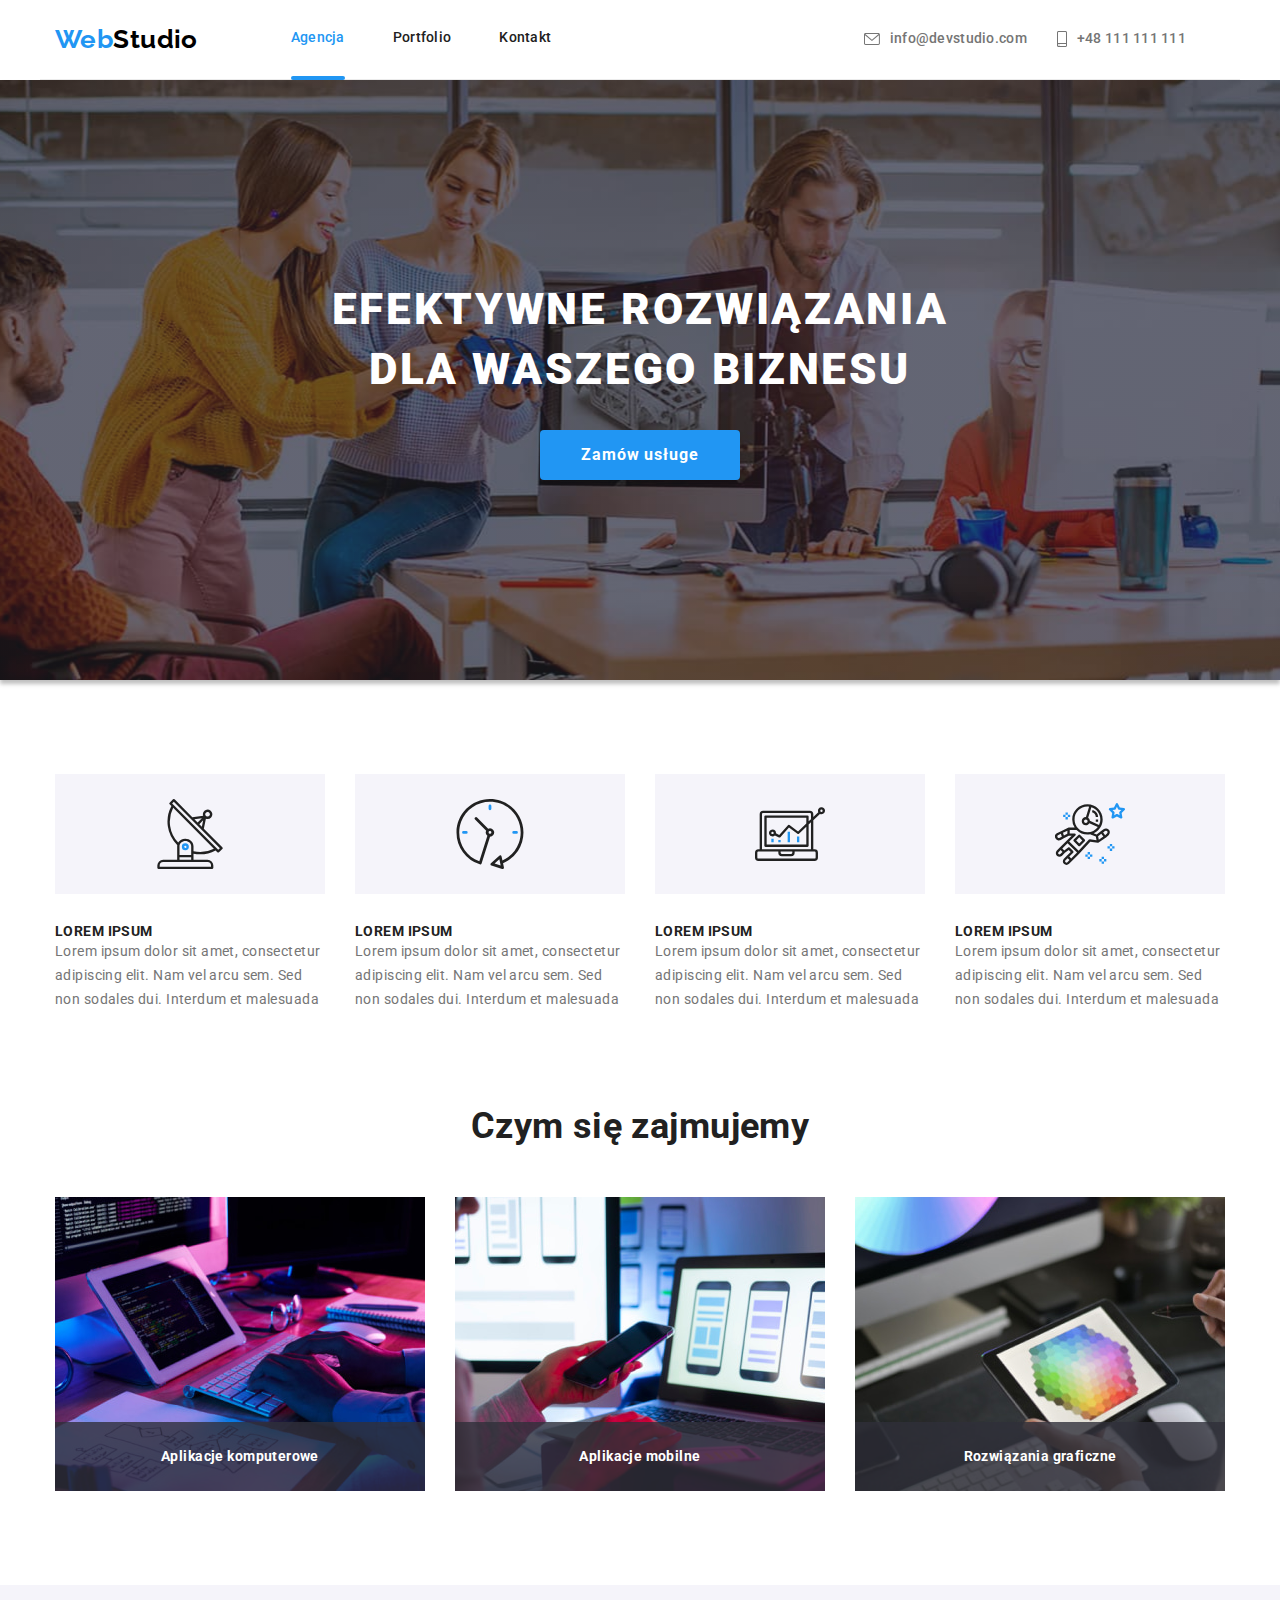
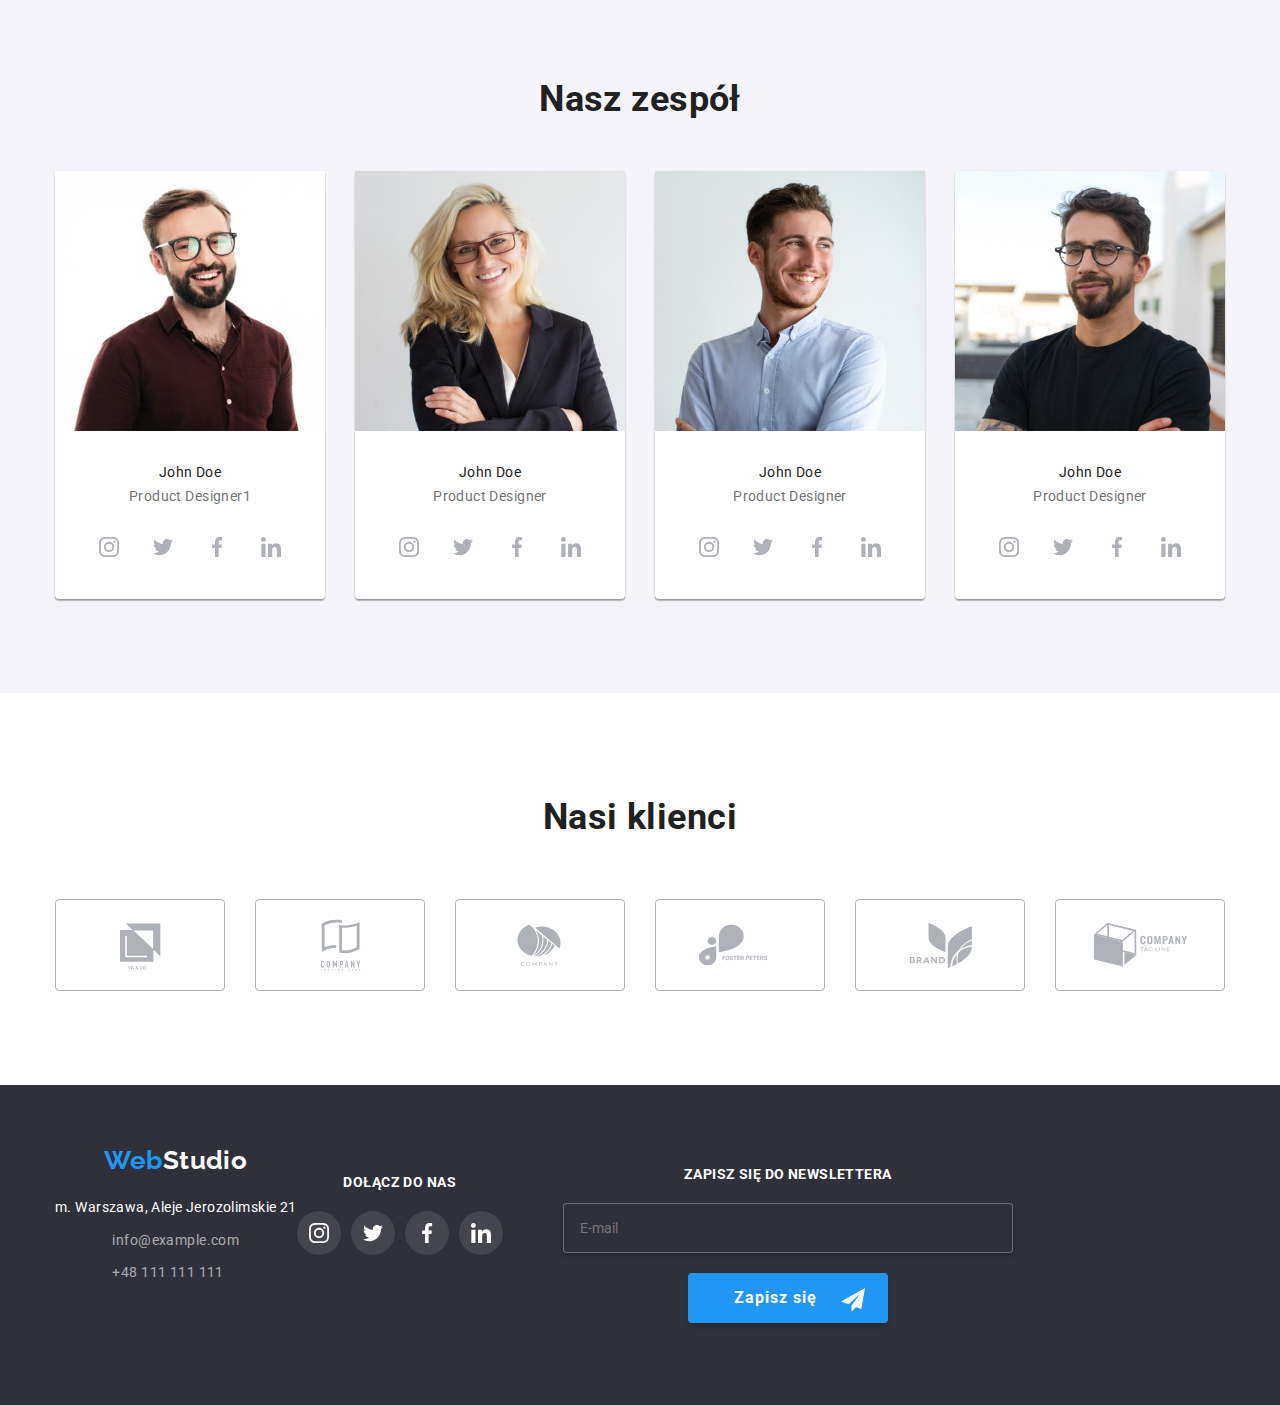
==== index.html @ a19dbd2c "Start" ====
<!DOCTYPE html>
<html lang="pl">
  <head>
    <meta charset="UTF-8" />
    <meta http-equiv="X-UA-Compatible" content="IE=edge" />
    <meta name="viewport" content="width=device-width, initial-scale=1.0" />
    <link
      rel="stylesheet"
      href="https://cdnjs.cloudflare.com/ajax/libs/modern-normalize/1.0.0/modern-normalize.min.css"
    />
    <link rel="preconnect" href="https://fonts.googleapis.com" />
    <link rel="preconnect" href="https://fonts.gstatic.com" crossorigin />
    <link
      href="https://fonts.googleapis.com/css2?family=Raleway:wght@700&family=Roboto:wght@400;500;700;900&display=swap"
      rel="stylesheet"
    />
    <link rel="stylesheet" href="public/css/main.min.css" />
    <meta name="viewport" content="width=device-width, initial-scale=1.0" />
    <title>Studio</title>
  </head>
  <body>
    <header class="header container">
      <a href="index.html" class="navigation__logo"
        ><span class="logo-company_color">Web</span>Studio</a
      >
      <nav class="navigation">
        <ul class="navigation__menu list">
          <li>
            <a
              href="index.html"
              class="navigation__link navigation__link-active"
              >Agencja</a
            >
          </li>
          <li>
            <a href="portfolio.html" class="navigation__link">Portfolio</a>
          </li>
          <li><a href="kontakt.html" class="navigation__link">Kontakt</a></li>
        </ul>
      </nav>
      <ul class="connection list">
        <li class="connection__list">
          <a href="mailto:info@devstudio.com" class="connection__link"
            ><svg width="16" height="12" class="connection__svg">
              <use href="images/icons.svg#icon-envelope"></use>
            </svg>
            info@devstudio.com
          </a>
        </li>
        <li>
          <a
            href="tel:+48111111111"
            class="connection__link connection__link-phone"
            ><svg width="10" height="16" class="connection__svg">
              <use href="images/icons.svg#icon-smartphone-1"></use>
            </svg>
            +48 111 111 111
          </a>
        </li>
      </ul>
    </header>
    <main class="main">
      <section class="main__section section">
        <div class="container">
          <h1 class="main__header">
            EFEKTYWNE ROZWIĄZANIA DLA WASZEGO BIZNESU
          </h1>
          <button type="button" class="main__button" data-modal-open>
            Zamów usługe
          </button>
        </div>
      </section>
      <section class="backdrop is-hidden" data-modal>
        <div class="backdrop__table">
          <button type="button" class="backdrop__button_close" data-modal-close>
            <svg width="18" height="18" class="backdrop__button_svg">
              <use href="images/icons.svg#icon-close-black-18dp-2-1"></use>
            </svg>
          </button>
          <p class="backdrop__header">Zostaw swoje dane w formularzu poniżej</p>
          <form action="#" class="backdrop__form">
            <fieldset class="backdrop__area">
              <label for="name" class="backdrop__label">
                Imie
                <input
                  type="text"
                  name="name"
                  class="backdrop__input"
                  id="name"
                  minlength="3"
                  required
                />
                <svg width="12" height="12" class="backdrop__svg">
                  <use href="images/icons.svg#icon-person"></use>
                </svg>
              </label>
              <label for="phone-number" class="backdrop__label">
                Telefon
                <input
                  type="tel"
                  name="number"
                  class="backdrop__input"
                  id="phone-number"
                  required
                />
                <svg width="13" height="13" class="backdrop__svg">
                  <use href="images/icons.svg#icon-phone"></use>
                </svg>
              </label>
              <label for="email-adress" class="backdrop__label">
                Email
                <input
                  type="email"
                  name="email"
                  class="backdrop__input"
                  id="email-adress"
                  required="@"
                />
                <svg width="15" height="12" class="backdrop__svg">
                  <use href="images/icons.svg#icon-mail"></use>
                </svg>
              </label>
              <label for="comment" class="backdrop__comment">
                Komentarz
                <textarea
                  class="backdrop__textarea"
                  name="comment"
                  id="comment"
                  placeholder="Wprowadź tekst"
                ></textarea>
              </label>
              <div class="backdrop__checkbox">
                <input
                  type="checkbox"
                  class="backdrop__checkbox-apperance"
                  id="terms-check"
                />
                <label for="terms-check" class="backdrop__terms">
                  Oświadczam iż akceptuję
                  <a href="" class="backdrop__link">Regulamin</a> i
                  <a href="" class="backdrop__link"> Politykę Prywatności.</a>
                </label>
                <svg width="11" height="8" class="backdrop__svg__check">
                  <use href="images/icons.svg#icon-chcek" class="icon"></use>
                </svg>
              </div>
              <button type="submit" class="backdrop__button">Wyślij</button>
            </fieldset>
          </form>
        </div>
      </section>
      <section class="description section section-no_space">
        <div class="container">
          <ul class="list description__list">
            <li>
              <div class="description__svg">
                <svg width="70" height="70" class="description__svg_icon">
                  <use href="images/icons.svg#icon-antenna-1"></use>
                </svg>
              </div>
              <h3 class="description__header">LOREM IPSUM</h3>
              <p class="description__text">
                Lorem ipsum dolor sit amet, consectetur adipiscing elit. Nam vel
                arcu sem. Sed non sodales dui. Interdum et malesuada
              </p>
            </li>
            <li>
              <div class="description__svg">
                <svg width="70" height="70" class="description__svg_icon">
                  <use href="images/icons.svg#icon-clock-1"></use>
                </svg>
              </div>
              <h3 class="description__header">LOREM IPSUM</h3>
              <p class="description__text">
                Lorem ipsum dolor sit amet, consectetur adipiscing elit. Nam vel
                arcu sem. Sed non sodales dui. Interdum et malesuada
              </p>
            </li>
            <li>
              <div class="description__svg">
                <svg width="70" height="70" class="description__svg_icon">
                  <use href="images/icons.svg#icon-diagram-1"></use>
                </svg>
              </div>
              <h3 class="description__header">LOREM IPSUM</h3>
              <p class="description__text">
                Lorem ipsum dolor sit amet, consectetur adipiscing elit. Nam vel
                arcu sem. Sed non sodales dui. Interdum et malesuada
              </p>
            </li>
            <li>
              <div class="description__svg">
                <svg width="70" height="70" class="description__svg_icon">
                  <use href="images/icons.svg#icon-astronaut-1"></use>
                </svg>
              </div>
              <h3 class="description__header">LOREM IPSUM</h3>
              <p class="description__text">
                Lorem ipsum dolor sit amet, consectetur adipiscing elit. Nam vel
                arcu sem. Sed non sodales dui. Interdum et malesuada
              </p>
            </li>
          </ul>
        </div>
      </section>
      <section class="section we__do-hidden">
        <div class="container">
          <h2 class="second__header">Czym się zajmujemy</h2>
          <ul class="list we_do">
            <li>
              <div class="we_do__description">Aplikacje komputerowe</div>
              <img
                src="images/code.jpg"
                alt="someone is writing a code"
                width="370"
                height="294"
              />
            </li>
            <li>
              <div class="we_do__description">Aplikacje mobilne</div>
              <img
                src="images/phone.jpg"
                alt="designer"
                width="370"
                height="294"
              />
            </li>
            <li>
              <div class="we_do__description">Rozwiązania graficzne</div>
              <img
                src="images/rgb.jpg"
                alt="an artist with rgb color palette"
                width="370"
                height="294"
              />
            </li>
          </ul>
        </div>
      </section>
      <section class="team section">
        <div class="container">
          <h2 class="second__header">Nasz zespół</h2>
          <ul class="list team__list">
            <li class="team__iteam">
              <img src="images/johndoe-x1.jpg" alt="Our teammate" />
              <div class="team__description">
                <p>John Doe</p>
                <p class="team__position">Product Designer1</p>
                <ul class="list">
                  <li>
                    <a href="" class="social__icon">
                      <svg
                        width="20"
                        height="20"
                        class="social__svg social__svg-fill"
                      >
                        <use href="images/icons.svg#icon-instagram-2"></use>
                      </svg>
                    </a>
                  </li>
                  <li>
                    <a href="" class="social__icon">
                      <svg
                        width="20"
                        height="20"
                        class="social__svg social__svg-fill"
                      >
                        <use href="images/icons.svg#icon-twitter-1"></use>
                      </svg>
                    </a>
                  </li>
                  <li>
                    <a href="" class="social__icon">
                      <svg
                        width="20"
                        height="20"
                        class="social__svg social__svg-fill"
                      >
                        <use href="images/icons.svg#icon-facebook-1"></use>
                      </svg>
                    </a>
                  </li>
                  <li>
                    <a href="#" class="social__icon">
                      <svg
                        width="20"
                        height="20"
                        class="social__svg social__svg-fill"
                      >
                        <use href="images/icons.svg#icon-linkedin-1"></use>
                      </svg>
                    </a>
                  </li>
                </ul>
              </div>
            </li>
            <li class="team__iteam">
              <img src="images/johndoe4-x1.jpg" alt="Our teammate" />
              <div class="team__description">
                <p>John Doe</p>
                <p class="team__position">Product Designer</p>
                <ul class="list">
                  <li>
                    <a href="" class="social__icon">
                      <svg
                        width="20"
                        height="20"
                        class="social__svg social__svg-fill"
                      >
                        <use href="images/icons.svg#icon-instagram-2"></use>
                      </svg>
                    </a>
                  </li>
                  <li>
                    <a href="" class="social__icon">
                      <svg
                        width="20"
                        height="20"
                        class="social__svg social__svg-fill"
                      >
                        <use href="images/icons.svg#icon-twitter-1"></use>
                      </svg>
                    </a>
                  </li>
                  <li>
                    <a href="" class="social__icon">
                      <svg
                        width="20"
                        height="20"
                        class="social__svg social__svg-fill"
                      >
                        <use href="images/icons.svg#icon-facebook-1"></use>
                      </svg>
                    </a>
                  </li>
                  <li>
                    <a href="#" class="social__icon">
                      <svg
                        width="20"
                        height="20"
                        class="social__svg social__svg-fill"
                      >
                        <use href="images/icons.svg#icon-linkedin-1"></use>
                      </svg>
                    </a>
                  </li>
                </ul>
              </div>
            </li>
            <li class="team__iteam">
              <img src="images/johndoe3-x1.jpg" alt="Our teammate" />
              <div class="team__description">
                <p>John Doe</p>
                <p class="team__position">Product Designer</p>
                <ul class="list">
                  <li>
                    <a href="" class="social__icon">
                      <svg
                        width="20"
                        height="20"
                        class="social__svg social__svg-fill"
                      >
                        <use href="images/icons.svg#icon-instagram-2"></use>
                      </svg>
                    </a>
                  </li>
                  <li>
                    <a href="" class="social__icon">
                      <svg
                        width="20"
                        height="20"
                        class="social__svg social__svg-fill"
                      >
                        <use href="images/icons.svg#icon-twitter-1"></use>
                      </svg>
                    </a>
                  </li>
                  <li>
                    <a href="" class="social__icon">
                      <svg
                        width="20"
                        height="20"
                        class="social__svg social__svg-fill"
                      >
                        <use href="images/icons.svg#icon-facebook-1"></use>
                      </svg>
                    </a>
                  </li>
                  <li>
                    <a href="#" class="social__icon">
                      <svg
                        width="20"
                        height="20"
                        class="social__svg social__svg-fill"
                      >
                        <use href="images/icons.svg#icon-linkedin-1"></use>
                      </svg>
                    </a>
                  </li>
                </ul>
              </div>
            </li>
            <li class="team__iteam">
              <img src="images/johndoe2-x1.jpg" alt="Our teammate" />
              <div class="team__description">
                <p>John Doe</p>
                <p class="team__position">Product Designer</p>
                <ul class="list">
                  <li>
                    <a href="" class="social__icon">
                      <svg
                        width="20"
                        height="20"
                        class="social__svg social__svg-fill"
                      >
                        <use href="images/icons.svg#icon-instagram-2"></use>
                      </svg>
                    </a>
                  </li>
                  <li>
                    <a href="" class="social__icon">
                      <svg
                        width="20"
                        height="20"
                        class="social__svg social__svg-fill"
                      >
                        <use href="images/icons.svg#icon-twitter-1"></use>
                      </svg>
                    </a>
                  </li>
                  <li>
                    <a href="" class="social__icon">
                      <svg
                        width="20"
                        height="20"
                        class="social__svg social__svg-fill"
                      >
                        <use href="images/icons.svg#icon-facebook-1"></use>
                      </svg>
                    </a>
                  </li>
                  <li>
                    <a href="#" class="social__icon">
                      <svg
                        width="20"
                        height="20"
                        class="social__svg social__svg-fill"
                      >
                        <use href="images/icons.svg#icon-linkedin-1"></use>
                      </svg>
                    </a>
                  </li>
                </ul>
              </div>
            </li>
          </ul>
        </div>
      </section>
    </main>
    <section class="clients section">
      <div class="container">
        <h2 class="clients__header">Nasi klienci</h2>
        <ul class="list">
          <li>
            <a class="clients__svg" href="">
              <svg class="clients__svg__size">
                <use
                  width="106"
                  height="60"
                  x="32"
                  y="16"
                  href="images/icons.svg#icon-Logo-5"
                ></use>
              </svg>
            </a>
          </li>
          <li>
            <a class="clients__svg" href="">
              <svg class="clients__svg__size">
                <use
                  width="106"
                  height="60"
                  x="32"
                  y="16"
                  href="images/icons.svg#icon-Logo-4"
                ></use>
              </svg>
            </a>
          </li>
          <li>
            <a class="clients__svg" href="">
              <svg class="clients__svg__size">
                <use
                  width="106"
                  height="60"
                  x="32"
                  y="16"
                  href="images/icons.svg#icon-Logo-3"
                ></use>
              </svg>
            </a>
          </li>
          <li>
            <a class="clients__svg" href="">
              <svg class="clients__svg__size">
                <use
                  width="106"
                  height="60"
                  x="32"
                  y="16"
                  href="images/icons.svg#icon-Logo-2"
                ></use>
              </svg>
            </a>
          </li>
          <li>
            <a class="clients__svg" href="">
              <svg class="clients__svg__size">
                <use
                  width="106"
                  height="60"
                  x="32"
                  y="16"
                  href="images/icons.svg#icon-Logo-1"
                ></use>
              </svg>
            </a>
          </li>
          <li>
            <a class="clients__svg" href="">
              <svg class="clients__svg__size">
                <use
                  width="106"
                  height="60"
                  x="32"
                  y="16"
                  href="images/icons.svg#icon-Logo"
                ></use>
              </svg>
            </a>
          </li>
        </ul>
      </div>
    </section>
    <footer class="footer">
      <div class="container">
        <div class="footer__test">
          <a href="" class="footer__logo"
            ><span class="logo-company_color">Web</span>Studio</a
          >
          <address class="footer__address">
            m. Warszawa, Aleje Jerozolimskie 21
          </address>
          <ul class="footer__contact list footer__list">
            <li>
              <a href="mailto:info@example.com" class="footer__link"
                >info@example.com</a
              >
            </li>
            <li>
              <a href="tel:+48111111111" class="footer__link"
                >+48 111 111 111</a
              >
            </li>
          </ul>
        </div>
        <div class="footer__media">
          <h3 class="footer__font">DOŁĄCZ DO NAS</h3>
          <ul class="list footer__media__list">
            <li class="">
              <a href="" class="social__icon social__icon-footer_bg_color">
                <svg
                  width="20"
                  height="20"
                  class="social__svg social__svg-fill"
                >
                  <use href="images/icons.svg#icon-instagram-2"></use>
                </svg>
              </a>
            </li>
            <li class="">
              <a href="" class="social__icon social__icon-footer_bg_color">
                <svg
                  width="20"
                  height="20"
                  class="social__svg social__svg-fill"
                >
                  <use href="images/icons.svg#icon-twitter-1"></use>
                </svg>
              </a>
            </li>
            <li class="">
              <a href="" class="social__icon social__icon-footer_bg_color">
                <svg
                  width="20"
                  height="20"
                  class="social__svg social__svg-fill"
                >
                  <use href="images/icons.svg#icon-facebook-1"></use>
                </svg>
              </a>
            </li>
            <li class="">
              <a href="" class="social__icon social__icon-footer_bg_color">
                <svg
                  width="20"
                  height="20"
                  class="social__svg social__svg-fill"
                >
                  <use href="images/icons.svg#icon-linkedin-1"></use>
                </svg>
              </a>
            </li>
          </ul>
        </div>
        <div class="newsletter">
          <p class="footer__font">ZAPISZ SIĘ DO NEWSLETTERA</p>
          <form action="#" class="newsletter__form">
            <label for="email-adress-2" class="newsletter__label">
              <input
                type="email"
                name="newsletter-mail"
                placeholder="E-mail"
                id="email-adress-2"
                class="newsletter__input"
                required
              />
            </label>
            <button type="submit" class="newsletter__button">
              <span>Zapisz się</span>
              <svg width="24" height="24" class="newsletter__svg">
                <use href="images/icons.svg#icon-send"></use>
              </svg>
            </button>
          </form>
        </div>
      </div>
    </footer>
    <script src="js/modal.js"></script>
  </body>
</html>
---- public/css/main.min.css ----
h1,h2,h3,h4,h5,h6,p,ul,button,fieldset,textarea,input{margin:0;padding:0}body{font-family:"Roboto",sans-serif;color:#212121;letter-spacing:.03em;font-size:14px;line-height:1.71}.list{list-style:none}.container{max-width:1200px;padding-left:15px;padding-right:15px;margin:0 auto}img{display:block;padding:0;margin:0}.header{border-bottom:1px solid #ececec;border-bottom:1px solid #ececec;display:-webkit-box;display:-ms-flexbox;display:flex;-webkit-box-orient:horizontal;-webkit-box-direction:normal;-ms-flex-direction:row;flex-direction:row;-webkit-box-align:center;-ms-flex-align:center;align-items:center;gap:93px}.second__header{display:-webkit-box;display:-ms-flexbox;display:flex;-webkit-box-pack:center;-ms-flex-pack:center;justify-content:center;font-weight:700;font-size:36px;line-height:1.16;margin-bottom:50px}.logo-company_color{color:#2196f3}.section{padding-top:60px;padding-bottom:60px}@media(min-width: 768px){.container{width:768px;margin:0 auto}.section{padding-top:60px;padding-bottom:60px}}@media(min-width: 1200px){.container{width:1200px;margin:0 auto}.section{padding-top:94px;padding-bottom:94px}}.section-no_space{padding-bottom:0px}.main__section{text-align:center;background-image:-webkit-gradient(linear, left top, left bottom, from(rgba(47, 48, 58, 0.4)), to(rgba(47, 48, 58, 0.4))),url(../../images/background-header-x1.jpg);background-image:linear-gradient(to bottom, rgba(47, 48, 58, 0.4), rgba(47, 48, 58, 0.4)),url(../../images/background-header-x1.jpg);background-color:rgba(47,48,58,.4);background-size:1600px;background-position:center;background-repeat:no-repeat;height:600px;max-width:1600px;margin:0 auto;-webkit-box-shadow:0px 4px 4px 0px rgba(0,0,0,.2509803922);box-shadow:0px 4px 4px 0px rgba(0,0,0,.2509803922)}.main__section .container{-webkit-box-orient:vertical;-webkit-box-direction:normal;-ms-flex-direction:column;flex-direction:column;margin-top:106px;margin-bottom:106px}.main__header{font-weight:900;font-size:44px;line-height:1.36;letter-spacing:.06em;max-width:694px;height:120px;margin:0 auto;margin-bottom:30px;color:#fff;text-align:center}.main__button{background-color:#2196f3;color:#fff;font-weight:700;font-size:16px;line-height:1.87;letter-spacing:.06em;border:0;border-radius:4px;cursor:pointer;font-family:"Roboto",sans-serif;width:200px;height:50px;-webkit-box-shadow:0px 4px 4px 0px rgba(0,0,0,.1490196078);box-shadow:0px 4px 4px 0px rgba(0,0,0,.1490196078)}@media screen and (min-width: 768px)and (max-width: 1199px){.main__section{background-image:-webkit-gradient(linear, left top, left bottom, from(rgba(47, 48, 58, 0.4)), to(rgba(47, 48, 58, 0.4))),url(../../images/tablet-header.jpg);background-image:linear-gradient(to bottom, rgba(47, 48, 58, 0.4), rgba(47, 48, 58, 0.4)),url(../../images/tablet-header.jpg);background-size:cover;background-position:center;background-repeat:no-repeat;width:100%}.main__section .container{margin-top:106px;margin-bottom:106px}.main__header{font-size:26px;max-width:365px;height:84px;margin:0 auto;margin-bottom:30px;color:#fff;text-align:center}}.navigation{width:480px}.navigation__menu{display:none}.navigation__link{color:inherit;text-decoration:none;line-height:1.14;letter-spacing:.02em;font-weight:500;-webkit-transition:color 250ms cubic-bezier(0.4, 0, 0.2, 1);transition:color 250ms cubic-bezier(0.4, 0, 0.2, 1)}.navigation__link:hover,.navigation__link:focus{color:#2196f3}.navigation__link-active{color:#2196f3}.navigation__link-active::after{content:"";display:block;-webkit-transform:translateY(27px);transform:translateY(27px);width:100%;height:4px;background-color:#2196f3;border-radius:2px}.navigation__logo{text-decoration:none;font-family:"Raleway";font-weight:700;font-size:26px;line-height:1.19;color:#000;padding:24px 0}@media screen and (min-width: 768px){.navigation{width:480px}.navigation__menu{display:-webkit-box;display:-ms-flexbox;display:flex}.navigation__menu li:nth-child(2){margin:0 48px}.navigation__link{color:inherit;text-decoration:none;line-height:1.14;letter-spacing:.02em;font-weight:500;-webkit-transition:color 250ms cubic-bezier(0.4, 0, 0.2, 1);transition:color 250ms cubic-bezier(0.4, 0, 0.2, 1)}.navigation__link:hover,.navigation__link:focus{color:#2196f3}.navigation__link-active{color:#2196f3}.navigation__link-active::after{content:"";display:block;-webkit-transform:translateY(27px);transform:translateY(27px);width:100%;height:4px;background-color:#2196f3;border-radius:2px}.navigation__logo{text-decoration:none;font-family:"Raleway";font-weight:700;font-size:26px;line-height:1.19;color:#000;padding:24px 0}}.connection{display:-webkit-box;display:-ms-flexbox;display:flex;display:none}.connection__list{display:-webkit-box;display:-ms-flexbox;display:flex}.connection__link{text-decoration:none;font-weight:500;line-height:1.14;letter-spacing:.02em;color:#757575;display:-webkit-box;display:-ms-flexbox;display:flex;-webkit-box-pack:center;-ms-flex-pack:center;justify-content:center;-webkit-box-align:center;-ms-flex-align:center;align-items:center;fill:#757575;-webkit-transition:color 250ms cubic-bezier(0.4, 0, 0.2, 1),fill 250ms cubic-bezier(0.4, 0, 0.2, 1);transition:color 250ms cubic-bezier(0.4, 0, 0.2, 1),fill 250ms cubic-bezier(0.4, 0, 0.2, 1)}.connection__link:hover,.connection__link:focus{color:#2196f3;fill:#2196f3}.connection__link-phone{margin-left:30px}.connection__svg{margin-right:10px}@media screen and (min-width: 768px)and (max-width: 1199px){.connection{display:block;display:-webkit-box;display:-ms-flexbox;display:flex;-webkit-box-orient:vertical;-webkit-box-direction:normal;-ms-flex-direction:column;flex-direction:column;-webkit-box-align:start;-ms-flex-align:start;align-items:flex-start;gap:10px}.connection__link-phone{margin-left:0}}@media screen and (min-width: 1200px){.connection{display:block;display:-webkit-box;display:-ms-flexbox;display:flex}}.footer{background-color:#2f303a;color:#fff;padding:60px 0}.footer .container{display:-webkit-box;display:-ms-flexbox;display:flex;-webkit-box-orient:vertical;-webkit-box-direction:normal;-ms-flex-direction:column;flex-direction:column;-webkit-box-align:center;-ms-flex-align:center;align-items:center;max-width:1200px}.footer__list{display:-webkit-box;display:-ms-flexbox;display:flex;-webkit-box-orient:vertical;-webkit-box-direction:normal;-ms-flex-direction:column;flex-direction:column;-webkit-box-pack:start;-ms-flex-pack:start;justify-content:start}.footer__list li:first-child{padding:9px 0}.footer__link{text-decoration:none;color:rgba(255,255,255,.6);-webkit-transition:color 250ms cubic-bezier(0.4, 0, 0.2, 1);transition:color 250ms cubic-bezier(0.4, 0, 0.2, 1)}.footer__link:hover,.footer__link:focus{color:#2196f3}.footer__address{font-weight:400;font-style:inherit}.footer__logo{display:block;color:#fff;text-decoration:none;font-family:"Raleway";font-weight:700;font-size:26px;line-height:1.19;margin-bottom:20px}.footer__font{font-size:14px;margin-bottom:20px;line-height:1.13em;font-weight:700}.footer__media{display:-webkit-box;display:-ms-flexbox;display:flex;-webkit-box-align:center;-ms-flex-align:center;align-items:center;-webkit-box-orient:vertical;-webkit-box-direction:normal;-ms-flex-direction:column;flex-direction:column;margin-left:0px;margin-bottom:60px}.footer__media__list{display:-webkit-box;display:-ms-flexbox;display:flex;gap:10px}.footer__test{display:-webkit-box;display:-ms-flexbox;display:flex;-webkit-box-orient:vertical;-webkit-box-direction:normal;-ms-flex-direction:column;flex-direction:column;-webkit-box-align:center;-ms-flex-align:center;align-items:center;-ms-flex-wrap:wrap;flex-wrap:wrap;margin-bottom:60px}footer .container{-webkit-box-orient:vertical;-webkit-box-direction:normal;-ms-flex-direction:column;flex-direction:column;-webkit-box-align:baseline;-ms-flex-align:baseline;align-items:baseline}@media screen and (min-width: 768px)and (max-width: 1199px){.footer__test{display:-webkit-box;display:-ms-flexbox;display:flex;-webkit-box-orient:vertical;-webkit-box-direction:normal;-ms-flex-direction:column;flex-direction:column;-webkit-box-align:center;-ms-flex-align:center;align-items:center;-ms-flex-wrap:wrap;flex-wrap:wrap;margin-right:144px}.footer__media{display:-webkit-box;display:-ms-flexbox;display:flex;margin-left:0;-webkit-box-orient:vertical;-webkit-box-direction:normal;-ms-flex-direction:column;flex-direction:column;-webkit-box-align:center;-ms-flex-align:center;align-items:center}.footer .container{display:-webkit-box;display:-ms-flexbox;display:flex;width:768px;-webkit-box-pack:center;-ms-flex-pack:center;justify-content:center}}@media screen and (min-width: 1200px){.footer .container{display:-webkit-box;display:-ms-flexbox;display:flex;-webkit-box-orient:horizontal;-webkit-box-direction:normal;-ms-flex-direction:row;flex-direction:row;-ms-flex-wrap:wrap;flex-wrap:wrap;-webkit-box-pack:start;-ms-flex-pack:start;justify-content:flex-start;max-width:1200px}}.newsletter{display:-webkit-box;display:-ms-flexbox;display:flex;-webkit-box-orient:vertical;-webkit-box-direction:normal;-ms-flex-direction:column;flex-direction:column;-webkit-box-align:center;-ms-flex-align:center;align-items:center;width:570px}.newsletter__input{width:450px;height:50px;background-color:#2f303a;border:1px solid rgba(255,255,255,.3019607843);border-radius:4px;color:rgba(255,255,255,.3019607843);padding-left:16px;-webkit-box-shadow:0px 4px 4px 0px rgba(0,0,0,.1490196078);box-shadow:0px 4px 4px 0px rgba(0,0,0,.1490196078)}.newsletter__button{position:relative;width:200px;height:50px;background-color:#2196f3;border:none;border-radius:4px;color:#fff;letter-spacing:.06em;font-weight:700;line-height:1.87;margin-top:20px;font-size:16px;-webkit-box-shadow:0px 4px 4px 0px rgba(0,0,0,.1490196078);box-shadow:0px 4px 4px 0px rgba(0,0,0,.1490196078);cursor:pointer}.newsletter__button span{margin-right:24px}.newsletter__svg{width:24px;height:24px;position:absolute;fill:#fff;margin-top:5px}.newsletter__form{display:-webkit-box;display:-ms-flexbox;display:flex;-webkit-box-orient:vertical;-webkit-box-direction:normal;-ms-flex-direction:column;flex-direction:column;-webkit-box-align:center;-ms-flex-align:center;align-items:center}@media screen and (min-width: 768px)and (max-width: 1199px){.newsletter{-webkit-box-align:center;-ms-flex-align:center;align-items:center;margin-top:60px;margin-left:0}.newsletter__form{-webkit-box-orient:vertical;-webkit-box-direction:normal;-ms-flex-direction:column;flex-direction:column;-webkit-box-align:center;-ms-flex-align:center;align-items:center}.newsletter__button{margin-top:20px;margin-left:0}.newsletter__input{width:450px}}.backdrop{position:fixed;top:0;background-color:rgba(0,0,0,.2);width:100%;height:100%;-webkit-transition:all 250ms ease-in;transition:all 250ms ease-in;z-index:1}.backdrop__input{margin-top:4px;width:446px;height:40px;padding-left:42px;border:1px solid rgba(33,33,33,.2);border-radius:4px;-webkit-transition:border 250ms cubic-bezier(0.4, 0, 0.2, 1);transition:border 250ms cubic-bezier(0.4, 0, 0.2, 1);outline:none}.backdrop__input:active,.backdrop__input:focus,.backdrop__input:hover,.backdrop__textarea:active,.backdrop__textarea:focus,.backdrop__textarea:hover{border:1px solid #2196f3}.backdrop__input:active+.backdrop__svg,.backdrop__input:focus+.backdrop__svg,.backdrop__input:hover+.backdrop__svg{fill:#2196f3}.backdrop__form{display:-webkit-box;display:-ms-flexbox;display:flex;margin:0 40px}.backdrop__header{margin-top:40px;margin-bottom:12px;width:100%;display:-webkit-box;display:-ms-flexbox;display:flex;-webkit-box-pack:center;-ms-flex-pack:center;justify-content:center;-webkit-box-align:center;-ms-flex-align:center;align-items:center;color:#212121;font-size:20px;font-weight:700;line-height:1.15}.backdrop__area{display:-webkit-box;display:-ms-flexbox;display:flex;-webkit-box-orient:vertical;-webkit-box-direction:normal;-ms-flex-direction:column;flex-direction:column;border:none;-webkit-box-align:center;-ms-flex-align:center;align-items:center}.backdrop__comment{color:#757575}.backdrop__textarea{margin-top:4px;display:block;padding-left:18px;padding-top:17px;width:448px;height:120px;resize:none;overflow:scroll top;border:1px solid rgba(33,33,33,.2);border-radius:4px;outline:none;-webkit-transition:border 250ms cubic-bezier(0.4, 0, 0.2, 1);transition:border 250ms cubic-bezier(0.4, 0, 0.2, 1)}.backdrop__textarea::-webkit-input-placeholder{color:rgba(117,117,117,.5019607843);font-size:12px;letter-spacing:.01em;font-weight:400}.backdrop__textarea::-moz-placeholder{color:rgba(117,117,117,.5019607843);font-size:12px;letter-spacing:.01em;font-weight:400}.backdrop__textarea:-ms-input-placeholder{color:rgba(117,117,117,.5019607843);font-size:12px;letter-spacing:.01em;font-weight:400}.backdrop__textarea::-ms-input-placeholder{color:rgba(117,117,117,.5019607843);font-size:12px;letter-spacing:.01em;font-weight:400}.backdrop__textarea::placeholder{color:rgba(117,117,117,.5019607843);font-size:12px;letter-spacing:.01em;font-weight:400}.backdrop__label{margin-bottom:10px;width:448px;font-weight:400;letter-spacing:.01em;line-height:1.16;font-size:12px;color:#757575}.backdrop__label:first-of-type .backdrop__svg{top:107px;left:55px}.backdrop__label:nth-child(2) .backdrop__svg{top:174px;left:54.3px}.backdrop__label:nth-child(3) .backdrop__svg{top:243px;left:53.5px}.backdrop__button{width:200px;height:50px;background-color:#2196f3;color:#fff;border:none;border-radius:4px;-webkit-box-shadow:0px 4px 4px 0px rgba(0,0,0,.1490196078);box-shadow:0px 4px 4px 0px rgba(0,0,0,.1490196078);font-size:16px;font-weight:700;line-height:1.87;letter-spacing:.06em;cursor:pointer}.backdrop__button_close{position:absolute;top:8px;right:8px;background-color:#fff;border:1px solid rgba(0,0,0,.1019607843);border-radius:50%;width:30px;height:30px;cursor:pointer}.backdrop__button_svg{position:absolute;top:5px;right:5px}.backdrop__checkbox{display:-webkit-inline-box;display:-ms-inline-flexbox;display:inline-flex}.backdrop__link{color:#2196f3}.backdrop__terms{position:relative;margin-top:20px;margin-bottom:30px;line-height:1.71;letter-spacing:.03em;cursor:pointer;font-size:14px}.backdrop__terms::before{width:16px;height:15px;border:2px solid #212121;display:block;position:absolute;bottom:4px;left:-19px;content:"";border-radius:2px;-webkit-transition:border 250ms cubic-bezier(0.4, 0, 0.2, 1),background-color 250ms cubic-bezier(0.4, 0, 0.2, 1);transition:border 250ms cubic-bezier(0.4, 0, 0.2, 1),background-color 250ms cubic-bezier(0.4, 0, 0.2, 1)}.backdrop__checkbox-apperance{-moz-appearance:none;appearance:none;-webkit-appearance:none}.backdrop__checkbox-apperance:checked+.backdrop__terms::before{background-color:#2196f3;border:none}.backdrop__svg{position:absolute;fill:#212121;-webkit-transition:fill 250ms cubic-bezier(0.4, 0, 0.2, 1);transition:fill 250ms cubic-bezier(0.4, 0, 0.2, 1)}.backdrop__svg__check{position:absolute;fill:#fff;bottom:118px;left:51px}.backdrop__table{position:absolute;width:528px;height:581px;background-color:#fff;border-radius:4px;top:50%;left:50%;-webkit-transform:translate(-50%, -50%);transform:translate(-50%, -50%);-webkit-box-shadow:0px 2px 1px 0px rgba(0,0,0,.2),0px 1px 1px 0px rgba(0,0,0,.1411764706),0px 1px 3px 0px rgba(0,0,0,.1215686275);box-shadow:0px 2px 1px 0px rgba(0,0,0,.2),0px 1px 1px 0px rgba(0,0,0,.1411764706),0px 1px 3px 0px rgba(0,0,0,.1215686275)}.is-hidden{visibility:hidden;opacity:0;pointer-events:none;-webkit-transition:all 250ms ease-in;transition:all 250ms ease-in}@media screen and (min-width: 320px)and (max-width: 1199px){.backdrop__table{width:450px;height:609px}.backdrop__label{width:370px}.backdrop__input{width:370px}.backdrop__textarea{width:370px}.backdrop__terms{font-size:12px}.backdrop__header{width:370px;text-align:center;margin:0 auto;margin-top:40px}.backdrop__label:first-of-type .backdrop__svg{top:118px;left:55px}.backdrop__label:nth-child(2) .backdrop__svg{top:184px;left:54.3px}.backdrop__label:nth-child(3) .backdrop__svg{top:252px;left:53.5px}}.description__list{display:-webkit-box;display:-ms-flexbox;display:flex;-webkit-box-pack:center;-ms-flex-pack:center;justify-content:center;-ms-flex-wrap:wrap;flex-wrap:wrap;gap:30px}.description__header{font-size:14px;font-weight:700;line-height:1.14;letter-spacing:.03em}.description__text{color:#757575}.description__svg{display:-webkit-box;display:-ms-flexbox;display:flex;width:270px;height:120px;background-color:#f5f4fa;margin-bottom:30px}.description__svg_icon{margin:auto}.description li{width:270px}@media screen and (min-width: 768px)and (max-width: 1199px){.description__list{margin-bottom:45px}.description__svg{width:100%}.description li{width:354px}}.we_do{position:relative;display:-webkit-box;display:-ms-flexbox;display:flex;gap:30px}.we_do__description{position:absolute;bottom:0;background-color:rgba(47,48,58,.8);color:#fff;width:370px;text-align:center;font-weight:700;padding:27px 0;line-height:1.14}@media screen and (min-width: 768px)and (max-width: 1199px){.we__do-hidden{display:none}}.team{background-color:#f5f4fa}.team__list{display:-webkit-box;display:-ms-flexbox;display:flex;margin:0 auto;gap:30px}.team__iteam{width:270px;background-color:#fff;margin:0 auto;border-radius:4px;-webkit-box-shadow:0px 2px 1px 0px rgba(0,0,0,.2),0px 1px 1px 0px rgba(0,0,0,.1411764706),0px 1px 3px 0px rgba(0,0,0,.1215686275);box-shadow:0px 2px 1px 0px rgba(0,0,0,.2),0px 1px 1px 0px rgba(0,0,0,.1411764706),0px 1px 3px 0px rgba(0,0,0,.1215686275)}.team__iteam img{width:270px;height:260px}.team__description{text-align:center;-webkit-box-pack:center;-ms-flex-pack:center;justify-content:center;padding:30px 0}.team__description ul{display:-webkit-box;display:-ms-flexbox;display:flex;-webkit-box-pack:center;-ms-flex-pack:center;justify-content:center;gap:10px;margin-top:16px}.team__position{color:#757575;font-weight:400}@media screen and (min-width: 768px)and (max-width: 1199px){.team__list{-ms-flex-wrap:wrap;flex-wrap:wrap}.team__iteam{width:354px}.team__iteam img{width:354px;height:374px}}.clients ul{display:-webkit-box;display:-ms-flexbox;display:flex;-ms-flex-wrap:wrap;flex-wrap:wrap;-webkit-box-pack:center;-ms-flex-pack:center;justify-content:center;gap:30px}.clients__header{display:-webkit-box;display:-ms-flexbox;display:flex;-webkit-box-pack:center;-ms-flex-pack:center;justify-content:center;font-size:36px;margin-bottom:50px;font-weight:700}.clients__svg{width:170px;height:92px;border:1px solid #afb1b8;border-radius:4px;display:block;fill:#afb1b8;-webkit-transition:fill 250ms cubic-bezier(0.4, 0, 0.2, 1),border-color 250ms cubic-bezier(0.4, 0, 0.2, 1);transition:fill 250ms cubic-bezier(0.4, 0, 0.2, 1),border-color 250ms cubic-bezier(0.4, 0, 0.2, 1)}.clients__svg:hover,.clients__svg:focus{fill:#2196f3;border-color:#2196f3}.clients__svg__size{width:inherit;height:inherit}@media screen and (min-width: 768px)and (max-width: 1199px){.clients__svg{width:226px}}.portfolio .container{-webkit-box-orient:vertical;-webkit-box-direction:normal;-ms-flex-direction:column;flex-direction:column}.portfolio__list{display:-webkit-box;display:-ms-flexbox;display:flex;-ms-flex-wrap:wrap;flex-wrap:wrap;-webkit-box-pack:center;-ms-flex-pack:center;justify-content:center;gap:30px}.portfolio__button{background-color:#f5f4fa;font-weight:500;font-size:16px;line-height:1.62;border:0;text-align:center;cursor:pointer;font-family:"Roboto",sans-serif;border-radius:4px;padding:6px 24px;-webkit-transition:background-color 250ms cubic-bezier(0.4, 0, 0.2, 1),color 250ms cubic-bezier(0.4, 0, 0.2, 1),-webkit-box-shadow 250ms cubic-bezier(0.4, 0, 0.2, 1);transition:background-color 250ms cubic-bezier(0.4, 0, 0.2, 1),color 250ms cubic-bezier(0.4, 0, 0.2, 1),-webkit-box-shadow 250ms cubic-bezier(0.4, 0, 0.2, 1);transition:background-color 250ms cubic-bezier(0.4, 0, 0.2, 1),color 250ms cubic-bezier(0.4, 0, 0.2, 1),box-shadow 250ms cubic-bezier(0.4, 0, 0.2, 1);transition:background-color 250ms cubic-bezier(0.4, 0, 0.2, 1),color 250ms cubic-bezier(0.4, 0, 0.2, 1),box-shadow 250ms cubic-bezier(0.4, 0, 0.2, 1),-webkit-box-shadow 250ms cubic-bezier(0.4, 0, 0.2, 1)}.portfolio__button__list{display:-webkit-box;display:-ms-flexbox;display:flex;-webkit-box-pack:center;-ms-flex-pack:center;justify-content:center;gap:8px;margin-bottom:50px}.portfolio__button:hover,.portfolio__button:focus{background-color:#2196f3;color:#fff;-webkit-box-shadow:0px 2px 2px 0px rgba(0,0,0,.1215686275);box-shadow:0px 2px 2px 0px rgba(0,0,0,.1215686275);-webkit-box-shadow:0px 1px 2px 0px rgba(0,0,0,.0784313725);box-shadow:0px 1px 2px 0px rgba(0,0,0,.0784313725);-webkit-box-shadow:0px 3px 1px 0px rgba(0,0,0,.1019607843);box-shadow:0px 3px 1px 0px rgba(0,0,0,.1019607843)}.portfolio__list_link{position:relative;display:-webkit-box;display:-ms-flexbox;display:flex;-webkit-box-orient:vertical;-webkit-box-direction:normal;-ms-flex-direction:column;flex-direction:column;text-decoration:none;color:inherit;overflow:hidden;-webkit-transition:-webkit-box-shadow 250ms cubic-bezier(0.4, 0, 0.2, 1);transition:-webkit-box-shadow 250ms cubic-bezier(0.4, 0, 0.2, 1);transition:box-shadow 250ms cubic-bezier(0.4, 0, 0.2, 1);transition:box-shadow 250ms cubic-bezier(0.4, 0, 0.2, 1), -webkit-box-shadow 250ms cubic-bezier(0.4, 0, 0.2, 1)}.portfolio__list_link:hover,.portfolio__list_link:focus{-webkit-box-shadow:0px 1px 1px rgba(0,0,0,.12),0px 4px 4px rgba(0,0,0,.06),1px 4px 6px rgba(0,0,0,.16);box-shadow:0px 1px 1px rgba(0,0,0,.12),0px 4px 4px rgba(0,0,0,.06),1px 4px 6px rgba(0,0,0,.16)}.portfolio__list_link:hover .overlay,.portfolio__list_link:focus .overlay{-webkit-transform:translateY(0);transform:translateY(0)}.portfolio__border{border:1px solid #eee;border-top:0px;background-color:#fff;z-index:1}.portfolio__company{font-weight:700;font-size:18px;line-height:2;letter-spacing:.06em;padding-top:20px;padding-left:24px}.portfolio__branch{color:#757575;font-size:16px;line-height:1.87;padding-bottom:20px;padding-left:24px}.portfolio img{width:450px;height:294px}.overlay{position:absolute;top:-1;left:-1;background-color:rgba(33,150,243,.8980392157);width:100%;height:294px;-webkit-transform:translateY(100%);transform:translateY(100%);-webkit-transition:-webkit-transform 250ms cubic-bezier(0.4, 0, 0.2, 1);transition:-webkit-transform 250ms cubic-bezier(0.4, 0, 0.2, 1);transition:transform 250ms cubic-bezier(0.4, 0, 0.2, 1);transition:transform 250ms cubic-bezier(0.4, 0, 0.2, 1), -webkit-transform 250ms cubic-bezier(0.4, 0, 0.2, 1)}.overlay>p{font-weight:400;line-height:1.55;letter-spacing:.03em;font-size:18px;color:#fff;margin:49px 45px 49px 24px}@media screen and (min-width: 768px){.portfolio img{width:354px;height:294px}}@media screen and (min-width: 1200x){.portfolio img{width:370px;height:294px}}.social__icon{width:44px;height:44px;display:-webkit-box;display:-ms-flexbox;display:flex;border-radius:50%;fill:#afb1b8;cursor:pointer;-webkit-transition:background-color 250ms cubic-bezier(0.4, 0, 0.2, 1),fill 250ms cubic-bezier(0.4, 0, 0.2, 1);transition:background-color 250ms cubic-bezier(0.4, 0, 0.2, 1),fill 250ms cubic-bezier(0.4, 0, 0.2, 1)}.social__icon:hover,.social__icon:focus{background-color:#2196f3}.social__icon:hover .social__svg-fill,.social__icon:focus .social__svg-fill{fill:#fff}.social__icon-footer_bg_color{background-color:rgba(255,255,255,.1019607843)}.social__svg{margin:auto}.footer__media__list .social__svg-fill{fill:#fff}/*# sourceMappingURL=main.min.css.map */
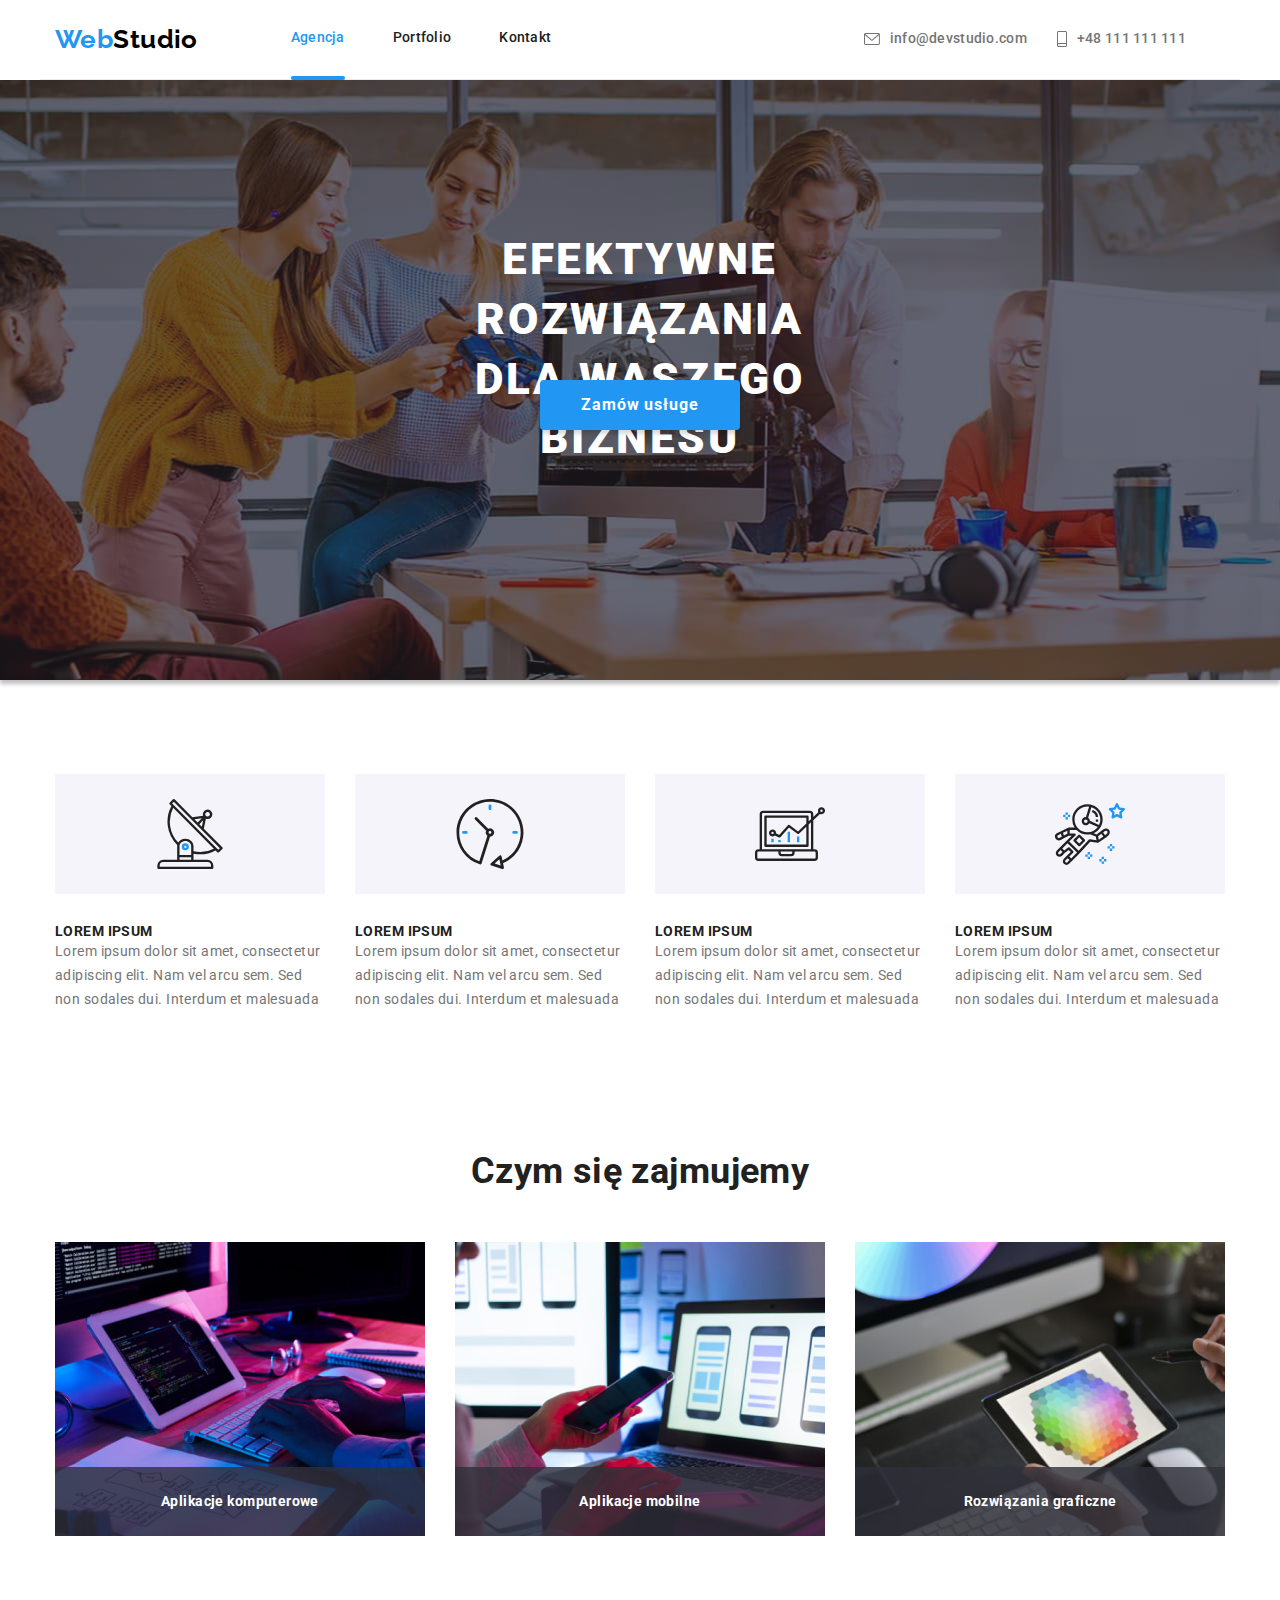
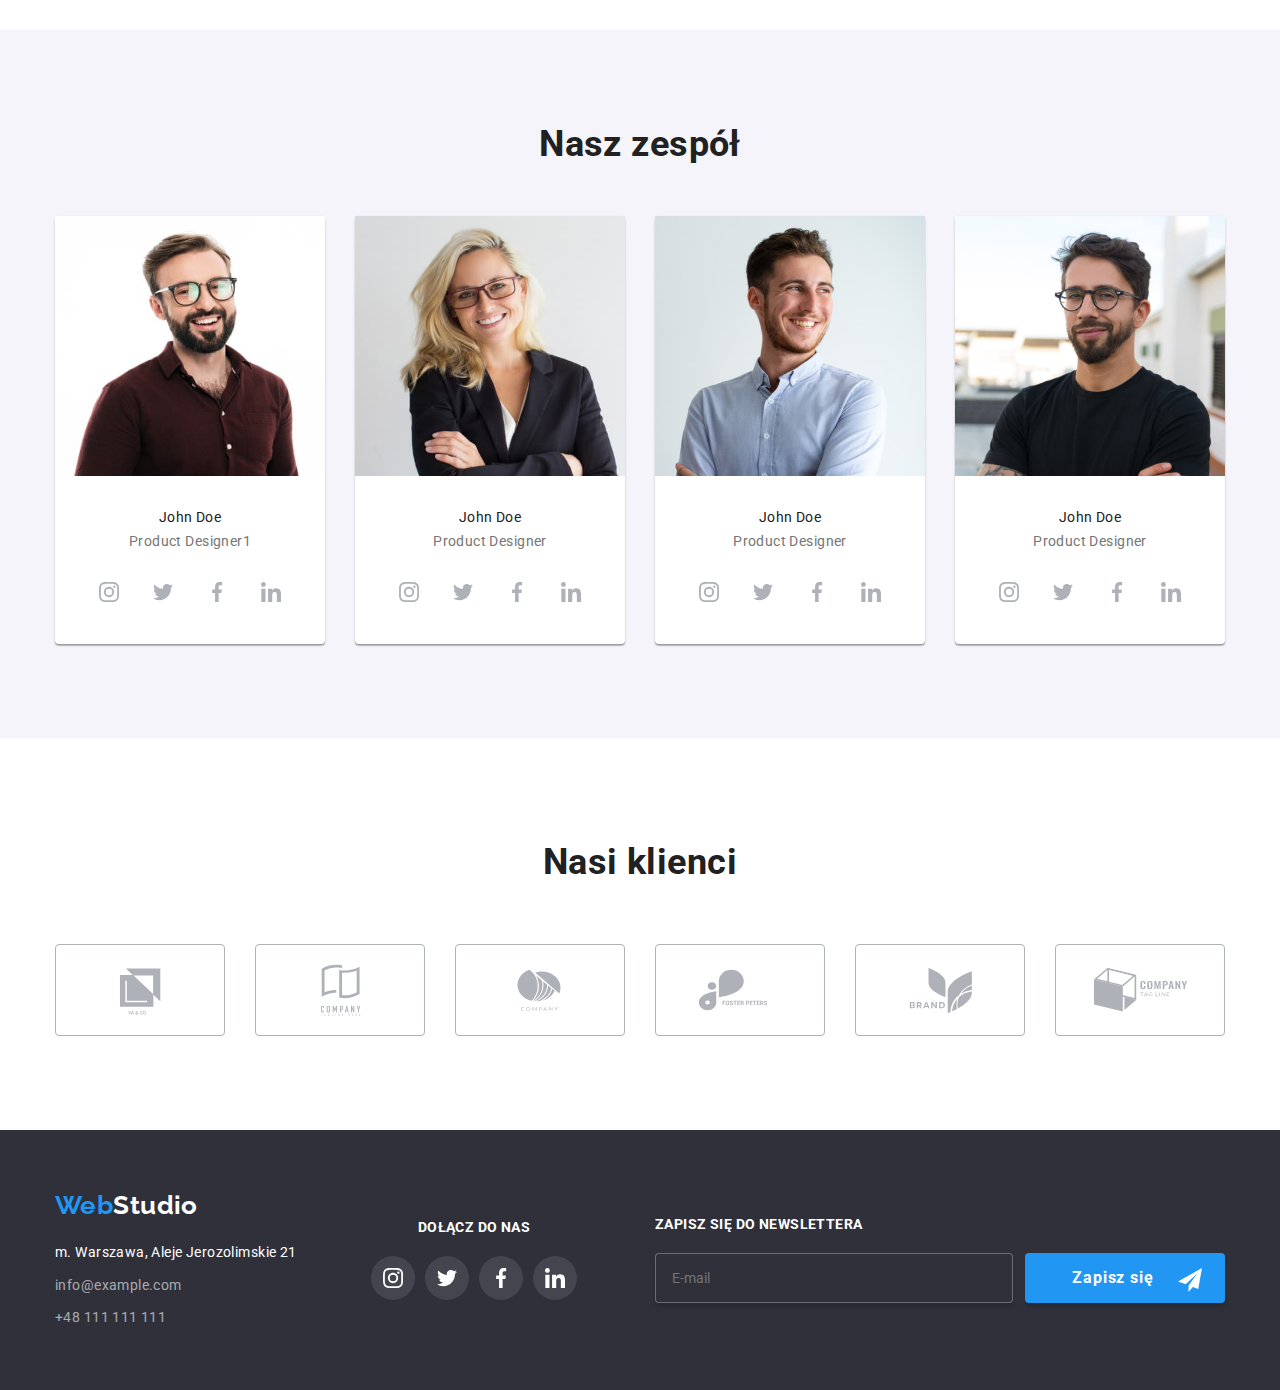
==== commit 0f425853: "almost" ====
--- a/index.html
+++ b/index.html
@@ -616,16 +616,14 @@
         <div class="newsletter">
           <p class="footer__font">ZAPISZ SIĘ DO NEWSLETTERA</p>
           <form action="#" class="newsletter__form">
-            <label for="email-adress-2" class="newsletter__label">
-              <input
-                type="email"
-                name="newsletter-mail"
-                placeholder="E-mail"
-                id="email-adress-2"
-                class="newsletter__input"
-                required
-              />
-            </label>
+            <input
+              type="email"
+              name="newsletter-mail"
+              placeholder="E-mail"
+              id="email-adress-2"
+              class="newsletter__input"
+              required
+            />
             <button type="submit" class="newsletter__button">
               <span>Zapisz się</span>
               <svg width="24" height="24" class="newsletter__svg">
--- a/public/css/main.min.css
+++ b/public/css/main.min.css
@@ -1 +1 @@
-h1,h2,h3,h4,h5,h6,p,ul,button,fieldset,textarea,input{margin:0;padding:0}body{font-family:"Roboto",sans-serif;color:#212121;letter-spacing:.03em;font-size:14px;line-height:1.71}.list{list-style:none}.container{max-width:1200px;padding-left:15px;padding-right:15px;margin:0 auto}img{display:block;padding:0;margin:0}.header{border-bottom:1px solid #ececec;border-bottom:1px solid #ececec;display:-webkit-box;display:-ms-flexbox;display:flex;-webkit-box-orient:horizontal;-webkit-box-direction:normal;-ms-flex-direction:row;flex-direction:row;-webkit-box-align:center;-ms-flex-align:center;align-items:center;gap:93px}.second__header{display:-webkit-box;display:-ms-flexbox;display:flex;-webkit-box-pack:center;-ms-flex-pack:center;justify-content:center;font-weight:700;font-size:36px;line-height:1.16;margin-bottom:50px}.logo-company_color{color:#2196f3}.section{padding-top:60px;padding-bottom:60px}@media(min-width: 768px){.container{width:768px;margin:0 auto}.section{padding-top:60px;padding-bottom:60px}}@media(min-width: 1200px){.container{width:1200px;margin:0 auto}.section{padding-top:94px;padding-bottom:94px}}.section-no_space{padding-bottom:0px}.main__section{text-align:center;background-image:-webkit-gradient(linear, left top, left bottom, from(rgba(47, 48, 58, 0.4)), to(rgba(47, 48, 58, 0.4))),url(../../images/background-header-x1.jpg);background-image:linear-gradient(to bottom, rgba(47, 48, 58, 0.4), rgba(47, 48, 58, 0.4)),url(../../images/background-header-x1.jpg);background-color:rgba(47,48,58,.4);background-size:1600px;background-position:center;background-repeat:no-repeat;height:600px;max-width:1600px;margin:0 auto;-webkit-box-shadow:0px 4px 4px 0px rgba(0,0,0,.2509803922);box-shadow:0px 4px 4px 0px rgba(0,0,0,.2509803922)}.main__section .container{-webkit-box-orient:vertical;-webkit-box-direction:normal;-ms-flex-direction:column;flex-direction:column;margin-top:106px;margin-bottom:106px}.main__header{font-weight:900;font-size:44px;line-height:1.36;letter-spacing:.06em;max-width:694px;height:120px;margin:0 auto;margin-bottom:30px;color:#fff;text-align:center}.main__button{background-color:#2196f3;color:#fff;font-weight:700;font-size:16px;line-height:1.87;letter-spacing:.06em;border:0;border-radius:4px;cursor:pointer;font-family:"Roboto",sans-serif;width:200px;height:50px;-webkit-box-shadow:0px 4px 4px 0px rgba(0,0,0,.1490196078);box-shadow:0px 4px 4px 0px rgba(0,0,0,.1490196078)}@media screen and (min-width: 768px)and (max-width: 1199px){.main__section{background-image:-webkit-gradient(linear, left top, left bottom, from(rgba(47, 48, 58, 0.4)), to(rgba(47, 48, 58, 0.4))),url(../../images/tablet-header.jpg);background-image:linear-gradient(to bottom, rgba(47, 48, 58, 0.4), rgba(47, 48, 58, 0.4)),url(../../images/tablet-header.jpg);background-size:cover;background-position:center;background-repeat:no-repeat;width:100%}.main__section .container{margin-top:106px;margin-bottom:106px}.main__header{font-size:26px;max-width:365px;height:84px;margin:0 auto;margin-bottom:30px;color:#fff;text-align:center}}.navigation{width:480px}.navigation__menu{display:none}.navigation__link{color:inherit;text-decoration:none;line-height:1.14;letter-spacing:.02em;font-weight:500;-webkit-transition:color 250ms cubic-bezier(0.4, 0, 0.2, 1);transition:color 250ms cubic-bezier(0.4, 0, 0.2, 1)}.navigation__link:hover,.navigation__link:focus{color:#2196f3}.navigation__link-active{color:#2196f3}.navigation__link-active::after{content:"";display:block;-webkit-transform:translateY(27px);transform:translateY(27px);width:100%;height:4px;background-color:#2196f3;border-radius:2px}.navigation__logo{text-decoration:none;font-family:"Raleway";font-weight:700;font-size:26px;line-height:1.19;color:#000;padding:24px 0}@media screen and (min-width: 768px){.navigation{width:480px}.navigation__menu{display:-webkit-box;display:-ms-flexbox;display:flex}.navigation__menu li:nth-child(2){margin:0 48px}.navigation__link{color:inherit;text-decoration:none;line-height:1.14;letter-spacing:.02em;font-weight:500;-webkit-transition:color 250ms cubic-bezier(0.4, 0, 0.2, 1);transition:color 250ms cubic-bezier(0.4, 0, 0.2, 1)}.navigation__link:hover,.navigation__link:focus{color:#2196f3}.navigation__link-active{color:#2196f3}.navigation__link-active::after{content:"";display:block;-webkit-transform:translateY(27px);transform:translateY(27px);width:100%;height:4px;background-color:#2196f3;border-radius:2px}.navigation__logo{text-decoration:none;font-family:"Raleway";font-weight:700;font-size:26px;line-height:1.19;color:#000;padding:24px 0}}.connection{display:-webkit-box;display:-ms-flexbox;display:flex;display:none}.connection__list{display:-webkit-box;display:-ms-flexbox;display:flex}.connection__link{text-decoration:none;font-weight:500;line-height:1.14;letter-spacing:.02em;color:#757575;display:-webkit-box;display:-ms-flexbox;display:flex;-webkit-box-pack:center;-ms-flex-pack:center;justify-content:center;-webkit-box-align:center;-ms-flex-align:center;align-items:center;fill:#757575;-webkit-transition:color 250ms cubic-bezier(0.4, 0, 0.2, 1),fill 250ms cubic-bezier(0.4, 0, 0.2, 1);transition:color 250ms cubic-bezier(0.4, 0, 0.2, 1),fill 250ms cubic-bezier(0.4, 0, 0.2, 1)}.connection__link:hover,.connection__link:focus{color:#2196f3;fill:#2196f3}.connection__link-phone{margin-left:30px}.connection__svg{margin-right:10px}@media screen and (min-width: 768px)and (max-width: 1199px){.connection{display:block;display:-webkit-box;display:-ms-flexbox;display:flex;-webkit-box-orient:vertical;-webkit-box-direction:normal;-ms-flex-direction:column;flex-direction:column;-webkit-box-align:start;-ms-flex-align:start;align-items:flex-start;gap:10px}.connection__link-phone{margin-left:0}}@media screen and (min-width: 1200px){.connection{display:block;display:-webkit-box;display:-ms-flexbox;display:flex}}.footer{background-color:#2f303a;color:#fff;padding:60px 0}.footer .container{display:-webkit-box;display:-ms-flexbox;display:flex;-webkit-box-orient:vertical;-webkit-box-direction:normal;-ms-flex-direction:column;flex-direction:column;-webkit-box-align:center;-ms-flex-align:center;align-items:center;max-width:1200px}.footer__list{display:-webkit-box;display:-ms-flexbox;display:flex;-webkit-box-orient:vertical;-webkit-box-direction:normal;-ms-flex-direction:column;flex-direction:column;-webkit-box-pack:start;-ms-flex-pack:start;justify-content:start}.footer__list li:first-child{padding:9px 0}.footer__link{text-decoration:none;color:rgba(255,255,255,.6);-webkit-transition:color 250ms cubic-bezier(0.4, 0, 0.2, 1);transition:color 250ms cubic-bezier(0.4, 0, 0.2, 1)}.footer__link:hover,.footer__link:focus{color:#2196f3}.footer__address{font-weight:400;font-style:inherit}.footer__logo{display:block;color:#fff;text-decoration:none;font-family:"Raleway";font-weight:700;font-size:26px;line-height:1.19;margin-bottom:20px}.footer__font{font-size:14px;margin-bottom:20px;line-height:1.13em;font-weight:700}.footer__media{display:-webkit-box;display:-ms-flexbox;display:flex;-webkit-box-align:center;-ms-flex-align:center;align-items:center;-webkit-box-orient:vertical;-webkit-box-direction:normal;-ms-flex-direction:column;flex-direction:column;margin-left:0px;margin-bottom:60px}.footer__media__list{display:-webkit-box;display:-ms-flexbox;display:flex;gap:10px}.footer__test{display:-webkit-box;display:-ms-flexbox;display:flex;-webkit-box-orient:vertical;-webkit-box-direction:normal;-ms-flex-direction:column;flex-direction:column;-webkit-box-align:center;-ms-flex-align:center;align-items:center;-ms-flex-wrap:wrap;flex-wrap:wrap;margin-bottom:60px}footer .container{-webkit-box-orient:vertical;-webkit-box-direction:normal;-ms-flex-direction:column;flex-direction:column;-webkit-box-align:baseline;-ms-flex-align:baseline;align-items:baseline}@media screen and (min-width: 768px)and (max-width: 1199px){.footer__test{display:-webkit-box;display:-ms-flexbox;display:flex;-webkit-box-orient:vertical;-webkit-box-direction:normal;-ms-flex-direction:column;flex-direction:column;-webkit-box-align:center;-ms-flex-align:center;align-items:center;-ms-flex-wrap:wrap;flex-wrap:wrap;margin-right:144px}.footer__media{display:-webkit-box;display:-ms-flexbox;display:flex;margin-left:0;-webkit-box-orient:vertical;-webkit-box-direction:normal;-ms-flex-direction:column;flex-direction:column;-webkit-box-align:center;-ms-flex-align:center;align-items:center}.footer .container{display:-webkit-box;display:-ms-flexbox;display:flex;width:768px;-webkit-box-pack:center;-ms-flex-pack:center;justify-content:center}}@media screen and (min-width: 1200px){.footer .container{display:-webkit-box;display:-ms-flexbox;display:flex;-webkit-box-orient:horizontal;-webkit-box-direction:normal;-ms-flex-direction:row;flex-direction:row;-ms-flex-wrap:wrap;flex-wrap:wrap;-webkit-box-pack:start;-ms-flex-pack:start;justify-content:flex-start;max-width:1200px}}.newsletter{display:-webkit-box;display:-ms-flexbox;display:flex;-webkit-box-orient:vertical;-webkit-box-direction:normal;-ms-flex-direction:column;flex-direction:column;-webkit-box-align:center;-ms-flex-align:center;align-items:center;width:570px}.newsletter__input{width:450px;height:50px;background-color:#2f303a;border:1px solid rgba(255,255,255,.3019607843);border-radius:4px;color:rgba(255,255,255,.3019607843);padding-left:16px;-webkit-box-shadow:0px 4px 4px 0px rgba(0,0,0,.1490196078);box-shadow:0px 4px 4px 0px rgba(0,0,0,.1490196078)}.newsletter__button{position:relative;width:200px;height:50px;background-color:#2196f3;border:none;border-radius:4px;color:#fff;letter-spacing:.06em;font-weight:700;line-height:1.87;margin-top:20px;font-size:16px;-webkit-box-shadow:0px 4px 4px 0px rgba(0,0,0,.1490196078);box-shadow:0px 4px 4px 0px rgba(0,0,0,.1490196078);cursor:pointer}.newsletter__button span{margin-right:24px}.newsletter__svg{width:24px;height:24px;position:absolute;fill:#fff;margin-top:5px}.newsletter__form{display:-webkit-box;display:-ms-flexbox;display:flex;-webkit-box-orient:vertical;-webkit-box-direction:normal;-ms-flex-direction:column;flex-direction:column;-webkit-box-align:center;-ms-flex-align:center;align-items:center}@media screen and (min-width: 768px)and (max-width: 1199px){.newsletter{-webkit-box-align:center;-ms-flex-align:center;align-items:center;margin-top:60px;margin-left:0}.newsletter__form{-webkit-box-orient:vertical;-webkit-box-direction:normal;-ms-flex-direction:column;flex-direction:column;-webkit-box-align:center;-ms-flex-align:center;align-items:center}.newsletter__button{margin-top:20px;margin-left:0}.newsletter__input{width:450px}}.backdrop{position:fixed;top:0;background-color:rgba(0,0,0,.2);width:100%;height:100%;-webkit-transition:all 250ms ease-in;transition:all 250ms ease-in;z-index:1}.backdrop__input{margin-top:4px;width:446px;height:40px;padding-left:42px;border:1px solid rgba(33,33,33,.2);border-radius:4px;-webkit-transition:border 250ms cubic-bezier(0.4, 0, 0.2, 1);transition:border 250ms cubic-bezier(0.4, 0, 0.2, 1);outline:none}.backdrop__input:active,.backdrop__input:focus,.backdrop__input:hover,.backdrop__textarea:active,.backdrop__textarea:focus,.backdrop__textarea:hover{border:1px solid #2196f3}.backdrop__input:active+.backdrop__svg,.backdrop__input:focus+.backdrop__svg,.backdrop__input:hover+.backdrop__svg{fill:#2196f3}.backdrop__form{display:-webkit-box;display:-ms-flexbox;display:flex;margin:0 40px}.backdrop__header{margin-top:40px;margin-bottom:12px;width:100%;display:-webkit-box;display:-ms-flexbox;display:flex;-webkit-box-pack:center;-ms-flex-pack:center;justify-content:center;-webkit-box-align:center;-ms-flex-align:center;align-items:center;color:#212121;font-size:20px;font-weight:700;line-height:1.15}.backdrop__area{display:-webkit-box;display:-ms-flexbox;display:flex;-webkit-box-orient:vertical;-webkit-box-direction:normal;-ms-flex-direction:column;flex-direction:column;border:none;-webkit-box-align:center;-ms-flex-align:center;align-items:center}.backdrop__comment{color:#757575}.backdrop__textarea{margin-top:4px;display:block;padding-left:18px;padding-top:17px;width:448px;height:120px;resize:none;overflow:scroll top;border:1px solid rgba(33,33,33,.2);border-radius:4px;outline:none;-webkit-transition:border 250ms cubic-bezier(0.4, 0, 0.2, 1);transition:border 250ms cubic-bezier(0.4, 0, 0.2, 1)}.backdrop__textarea::-webkit-input-placeholder{color:rgba(117,117,117,.5019607843);font-size:12px;letter-spacing:.01em;font-weight:400}.backdrop__textarea::-moz-placeholder{color:rgba(117,117,117,.5019607843);font-size:12px;letter-spacing:.01em;font-weight:400}.backdrop__textarea:-ms-input-placeholder{color:rgba(117,117,117,.5019607843);font-size:12px;letter-spacing:.01em;font-weight:400}.backdrop__textarea::-ms-input-placeholder{color:rgba(117,117,117,.5019607843);font-size:12px;letter-spacing:.01em;font-weight:400}.backdrop__textarea::placeholder{color:rgba(117,117,117,.5019607843);font-size:12px;letter-spacing:.01em;font-weight:400}.backdrop__label{margin-bottom:10px;width:448px;font-weight:400;letter-spacing:.01em;line-height:1.16;font-size:12px;color:#757575}.backdrop__label:first-of-type .backdrop__svg{top:107px;left:55px}.backdrop__label:nth-child(2) .backdrop__svg{top:174px;left:54.3px}.backdrop__label:nth-child(3) .backdrop__svg{top:243px;left:53.5px}.backdrop__button{width:200px;height:50px;background-color:#2196f3;color:#fff;border:none;border-radius:4px;-webkit-box-shadow:0px 4px 4px 0px rgba(0,0,0,.1490196078);box-shadow:0px 4px 4px 0px rgba(0,0,0,.1490196078);font-size:16px;font-weight:700;line-height:1.87;letter-spacing:.06em;cursor:pointer}.backdrop__button_close{position:absolute;top:8px;right:8px;background-color:#fff;border:1px solid rgba(0,0,0,.1019607843);border-radius:50%;width:30px;height:30px;cursor:pointer}.backdrop__button_svg{position:absolute;top:5px;right:5px}.backdrop__checkbox{display:-webkit-inline-box;display:-ms-inline-flexbox;display:inline-flex}.backdrop__link{color:#2196f3}.backdrop__terms{position:relative;margin-top:20px;margin-bottom:30px;line-height:1.71;letter-spacing:.03em;cursor:pointer;font-size:14px}.backdrop__terms::before{width:16px;height:15px;border:2px solid #212121;display:block;position:absolute;bottom:4px;left:-19px;content:"";border-radius:2px;-webkit-transition:border 250ms cubic-bezier(0.4, 0, 0.2, 1),background-color 250ms cubic-bezier(0.4, 0, 0.2, 1);transition:border 250ms cubic-bezier(0.4, 0, 0.2, 1),background-color 250ms cubic-bezier(0.4, 0, 0.2, 1)}.backdrop__checkbox-apperance{-moz-appearance:none;appearance:none;-webkit-appearance:none}.backdrop__checkbox-apperance:checked+.backdrop__terms::before{background-color:#2196f3;border:none}.backdrop__svg{position:absolute;fill:#212121;-webkit-transition:fill 250ms cubic-bezier(0.4, 0, 0.2, 1);transition:fill 250ms cubic-bezier(0.4, 0, 0.2, 1)}.backdrop__svg__check{position:absolute;fill:#fff;bottom:118px;left:51px}.backdrop__table{position:absolute;width:528px;height:581px;background-color:#fff;border-radius:4px;top:50%;left:50%;-webkit-transform:translate(-50%, -50%);transform:translate(-50%, -50%);-webkit-box-shadow:0px 2px 1px 0px rgba(0,0,0,.2),0px 1px 1px 0px rgba(0,0,0,.1411764706),0px 1px 3px 0px rgba(0,0,0,.1215686275);box-shadow:0px 2px 1px 0px rgba(0,0,0,.2),0px 1px 1px 0px rgba(0,0,0,.1411764706),0px 1px 3px 0px rgba(0,0,0,.1215686275)}.is-hidden{visibility:hidden;opacity:0;pointer-events:none;-webkit-transition:all 250ms ease-in;transition:all 250ms ease-in}@media screen and (min-width: 320px)and (max-width: 1199px){.backdrop__table{width:450px;height:609px}.backdrop__label{width:370px}.backdrop__input{width:370px}.backdrop__textarea{width:370px}.backdrop__terms{font-size:12px}.backdrop__header{width:370px;text-align:center;margin:0 auto;margin-top:40px}.backdrop__label:first-of-type .backdrop__svg{top:118px;left:55px}.backdrop__label:nth-child(2) .backdrop__svg{top:184px;left:54.3px}.backdrop__label:nth-child(3) .backdrop__svg{top:252px;left:53.5px}}.description__list{display:-webkit-box;display:-ms-flexbox;display:flex;-webkit-box-pack:center;-ms-flex-pack:center;justify-content:center;-ms-flex-wrap:wrap;flex-wrap:wrap;gap:30px}.description__header{font-size:14px;font-weight:700;line-height:1.14;letter-spacing:.03em}.description__text{color:#757575}.description__svg{display:-webkit-box;display:-ms-flexbox;display:flex;width:270px;height:120px;background-color:#f5f4fa;margin-bottom:30px}.description__svg_icon{margin:auto}.description li{width:270px}@media screen and (min-width: 768px)and (max-width: 1199px){.description__list{margin-bottom:45px}.description__svg{width:100%}.description li{width:354px}}.we_do{position:relative;display:-webkit-box;display:-ms-flexbox;display:flex;gap:30px}.we_do__description{position:absolute;bottom:0;background-color:rgba(47,48,58,.8);color:#fff;width:370px;text-align:center;font-weight:700;padding:27px 0;line-height:1.14}@media screen and (min-width: 768px)and (max-width: 1199px){.we__do-hidden{display:none}}.team{background-color:#f5f4fa}.team__list{display:-webkit-box;display:-ms-flexbox;display:flex;margin:0 auto;gap:30px}.team__iteam{width:270px;background-color:#fff;margin:0 auto;border-radius:4px;-webkit-box-shadow:0px 2px 1px 0px rgba(0,0,0,.2),0px 1px 1px 0px rgba(0,0,0,.1411764706),0px 1px 3px 0px rgba(0,0,0,.1215686275);box-shadow:0px 2px 1px 0px rgba(0,0,0,.2),0px 1px 1px 0px rgba(0,0,0,.1411764706),0px 1px 3px 0px rgba(0,0,0,.1215686275)}.team__iteam img{width:270px;height:260px}.team__description{text-align:center;-webkit-box-pack:center;-ms-flex-pack:center;justify-content:center;padding:30px 0}.team__description ul{display:-webkit-box;display:-ms-flexbox;display:flex;-webkit-box-pack:center;-ms-flex-pack:center;justify-content:center;gap:10px;margin-top:16px}.team__position{color:#757575;font-weight:400}@media screen and (min-width: 768px)and (max-width: 1199px){.team__list{-ms-flex-wrap:wrap;flex-wrap:wrap}.team__iteam{width:354px}.team__iteam img{width:354px;height:374px}}.clients ul{display:-webkit-box;display:-ms-flexbox;display:flex;-ms-flex-wrap:wrap;flex-wrap:wrap;-webkit-box-pack:center;-ms-flex-pack:center;justify-content:center;gap:30px}.clients__header{display:-webkit-box;display:-ms-flexbox;display:flex;-webkit-box-pack:center;-ms-flex-pack:center;justify-content:center;font-size:36px;margin-bottom:50px;font-weight:700}.clients__svg{width:170px;height:92px;border:1px solid #afb1b8;border-radius:4px;display:block;fill:#afb1b8;-webkit-transition:fill 250ms cubic-bezier(0.4, 0, 0.2, 1),border-color 250ms cubic-bezier(0.4, 0, 0.2, 1);transition:fill 250ms cubic-bezier(0.4, 0, 0.2, 1),border-color 250ms cubic-bezier(0.4, 0, 0.2, 1)}.clients__svg:hover,.clients__svg:focus{fill:#2196f3;border-color:#2196f3}.clients__svg__size{width:inherit;height:inherit}@media screen and (min-width: 768px)and (max-width: 1199px){.clients__svg{width:226px}}.portfolio .container{-webkit-box-orient:vertical;-webkit-box-direction:normal;-ms-flex-direction:column;flex-direction:column}.portfolio__list{display:-webkit-box;display:-ms-flexbox;display:flex;-ms-flex-wrap:wrap;flex-wrap:wrap;-webkit-box-pack:center;-ms-flex-pack:center;justify-content:center;gap:30px}.portfolio__button{background-color:#f5f4fa;font-weight:500;font-size:16px;line-height:1.62;border:0;text-align:center;cursor:pointer;font-family:"Roboto",sans-serif;border-radius:4px;padding:6px 24px;-webkit-transition:background-color 250ms cubic-bezier(0.4, 0, 0.2, 1),color 250ms cubic-bezier(0.4, 0, 0.2, 1),-webkit-box-shadow 250ms cubic-bezier(0.4, 0, 0.2, 1);transition:background-color 250ms cubic-bezier(0.4, 0, 0.2, 1),color 250ms cubic-bezier(0.4, 0, 0.2, 1),-webkit-box-shadow 250ms cubic-bezier(0.4, 0, 0.2, 1);transition:background-color 250ms cubic-bezier(0.4, 0, 0.2, 1),color 250ms cubic-bezier(0.4, 0, 0.2, 1),box-shadow 250ms cubic-bezier(0.4, 0, 0.2, 1);transition:background-color 250ms cubic-bezier(0.4, 0, 0.2, 1),color 250ms cubic-bezier(0.4, 0, 0.2, 1),box-shadow 250ms cubic-bezier(0.4, 0, 0.2, 1),-webkit-box-shadow 250ms cubic-bezier(0.4, 0, 0.2, 1)}.portfolio__button__list{display:-webkit-box;display:-ms-flexbox;display:flex;-webkit-box-pack:center;-ms-flex-pack:center;justify-content:center;gap:8px;margin-bottom:50px}.portfolio__button:hover,.portfolio__button:focus{background-color:#2196f3;color:#fff;-webkit-box-shadow:0px 2px 2px 0px rgba(0,0,0,.1215686275);box-shadow:0px 2px 2px 0px rgba(0,0,0,.1215686275);-webkit-box-shadow:0px 1px 2px 0px rgba(0,0,0,.0784313725);box-shadow:0px 1px 2px 0px rgba(0,0,0,.0784313725);-webkit-box-shadow:0px 3px 1px 0px rgba(0,0,0,.1019607843);box-shadow:0px 3px 1px 0px rgba(0,0,0,.1019607843)}.portfolio__list_link{position:relative;display:-webkit-box;display:-ms-flexbox;display:flex;-webkit-box-orient:vertical;-webkit-box-direction:normal;-ms-flex-direction:column;flex-direction:column;text-decoration:none;color:inherit;overflow:hidden;-webkit-transition:-webkit-box-shadow 250ms cubic-bezier(0.4, 0, 0.2, 1);transition:-webkit-box-shadow 250ms cubic-bezier(0.4, 0, 0.2, 1);transition:box-shadow 250ms cubic-bezier(0.4, 0, 0.2, 1);transition:box-shadow 250ms cubic-bezier(0.4, 0, 0.2, 1), -webkit-box-shadow 250ms cubic-bezier(0.4, 0, 0.2, 1)}.portfolio__list_link:hover,.portfolio__list_link:focus{-webkit-box-shadow:0px 1px 1px rgba(0,0,0,.12),0px 4px 4px rgba(0,0,0,.06),1px 4px 6px rgba(0,0,0,.16);box-shadow:0px 1px 1px rgba(0,0,0,.12),0px 4px 4px rgba(0,0,0,.06),1px 4px 6px rgba(0,0,0,.16)}.portfolio__list_link:hover .overlay,.portfolio__list_link:focus .overlay{-webkit-transform:translateY(0);transform:translateY(0)}.portfolio__border{border:1px solid #eee;border-top:0px;background-color:#fff;z-index:1}.portfolio__company{font-weight:700;font-size:18px;line-height:2;letter-spacing:.06em;padding-top:20px;padding-left:24px}.portfolio__branch{color:#757575;font-size:16px;line-height:1.87;padding-bottom:20px;padding-left:24px}.portfolio img{width:450px;height:294px}.overlay{position:absolute;top:-1;left:-1;background-color:rgba(33,150,243,.8980392157);width:100%;height:294px;-webkit-transform:translateY(100%);transform:translateY(100%);-webkit-transition:-webkit-transform 250ms cubic-bezier(0.4, 0, 0.2, 1);transition:-webkit-transform 250ms cubic-bezier(0.4, 0, 0.2, 1);transition:transform 250ms cubic-bezier(0.4, 0, 0.2, 1);transition:transform 250ms cubic-bezier(0.4, 0, 0.2, 1), -webkit-transform 250ms cubic-bezier(0.4, 0, 0.2, 1)}.overlay>p{font-weight:400;line-height:1.55;letter-spacing:.03em;font-size:18px;color:#fff;margin:49px 45px 49px 24px}@media screen and (min-width: 768px){.portfolio img{width:354px;height:294px}}@media screen and (min-width: 1200x){.portfolio img{width:370px;height:294px}}.social__icon{width:44px;height:44px;display:-webkit-box;display:-ms-flexbox;display:flex;border-radius:50%;fill:#afb1b8;cursor:pointer;-webkit-transition:background-color 250ms cubic-bezier(0.4, 0, 0.2, 1),fill 250ms cubic-bezier(0.4, 0, 0.2, 1);transition:background-color 250ms cubic-bezier(0.4, 0, 0.2, 1),fill 250ms cubic-bezier(0.4, 0, 0.2, 1)}.social__icon:hover,.social__icon:focus{background-color:#2196f3}.social__icon:hover .social__svg-fill,.social__icon:focus .social__svg-fill{fill:#fff}.social__icon-footer_bg_color{background-color:rgba(255,255,255,.1019607843)}.social__svg{margin:auto}.footer__media__list .social__svg-fill{fill:#fff}/*# sourceMappingURL=main.min.css.map */+h1,h2,h3,h4,h5,h6,p,ul,button,fieldset,textarea,input{margin:0;padding:0}body{font-family:"Roboto",sans-serif;color:#212121;letter-spacing:.03em;font-size:14px;line-height:1.71}.list{list-style:none}.container{width:100%;padding-left:15px;padding-right:15px;margin:0 auto}img{display:block;max-width:100%;height:auto;padding:0;margin:0}.header{border-bottom:1px solid #ececec;border-bottom:1px solid #ececec;display:-webkit-box;display:-ms-flexbox;display:flex;-webkit-box-orient:horizontal;-webkit-box-direction:normal;-ms-flex-direction:row;flex-direction:row;-webkit-box-align:center;-ms-flex-align:center;align-items:center;gap:93px}.second__header{display:-webkit-box;display:-ms-flexbox;display:flex;-webkit-box-pack:center;-ms-flex-pack:center;justify-content:center;font-weight:700;font-size:36px;line-height:1.16;margin-bottom:50px}.logo-company_color{color:#2196f3}.section{padding-top:60px;padding-bottom:60px}@media(min-width: 768px){.container{width:768px;margin:0 auto}.section{padding-top:60px;padding-bottom:60px}}@media(min-width: 1200px){.container{width:1200px;margin:0 auto}.section{padding-top:94px;padding-bottom:94px}}.section-no_space{padding-bottom:0px}.main__section{text-align:center;background-image:-webkit-gradient(linear, left top, left bottom, from(rgba(47, 48, 58, 0.4)), to(rgba(47, 48, 58, 0.4))),url(../../images/mobile-header.png);background-image:linear-gradient(to bottom, rgba(47, 48, 58, 0.4), rgba(47, 48, 58, 0.4)),url(../../images/mobile-header.png);background-color:rgba(47,48,58,.4);background-size:cover;background-position:center;background-repeat:no-repeat;height:400px;min-width:320px;max-width:1600px;margin:0 auto;-webkit-box-shadow:0px 4px 4px 0px rgba(0,0,0,.2509803922);box-shadow:0px 4px 4px 0px rgba(0,0,0,.2509803922)}.main__section .container{-webkit-box-orient:vertical;-webkit-box-direction:normal;-ms-flex-direction:column;flex-direction:column;margin-top:56px}.main__header{font-weight:900;font-size:26px;line-height:1.36;letter-spacing:.06em;max-width:365px;height:84px;margin:0 auto;margin-bottom:30px;color:#fff;text-align:center}.main__button{background-color:#2196f3;color:#fff;font-weight:700;font-size:16px;line-height:1.87;letter-spacing:.06em;border:0;border-radius:4px;cursor:pointer;font-family:"Roboto",sans-serif;width:200px;height:50px;-webkit-box-shadow:0px 4px 4px 0px rgba(0,0,0,.1490196078);box-shadow:0px 4px 4px 0px rgba(0,0,0,.1490196078)}@media screen and (min-width: 768px){.main__section{background-image:-webkit-gradient(linear, left top, left bottom, from(rgba(47, 48, 58, 0.4)), to(rgba(47, 48, 58, 0.4))),url(../../images/tablet-header.jpg);background-image:linear-gradient(to bottom, rgba(47, 48, 58, 0.4), rgba(47, 48, 58, 0.4)),url(../../images/tablet-header.jpg);background-size:cover;background-color:rgba(47,48,58,.4);background-position:center;background-repeat:no-repeat;min-height:400px}.main__header{font-size:26px;max-width:365px;height:84px;margin:0 auto;margin-bottom:30px;color:#fff;text-align:center}}@media screen and (min-width: 1200px){.main__section{background-image:-webkit-gradient(linear, left top, left bottom, from(rgba(47, 48, 58, 0.4)), to(rgba(47, 48, 58, 0.4))),url(../../images/background-header-x1.jpg);background-image:linear-gradient(to bottom, rgba(47, 48, 58, 0.4), rgba(47, 48, 58, 0.4)),url(../../images/background-header-x1.jpg);height:600px}.main__header{font-weight:900;font-size:44px;line-height:1.36;letter-spacing:.06em;width:696px;height:120px}}.navigation{width:480px}.navigation__menu{display:none}.navigation__link{color:inherit;text-decoration:none;line-height:1.14;letter-spacing:.02em;font-weight:500;-webkit-transition:color 250ms cubic-bezier(0.4, 0, 0.2, 1);transition:color 250ms cubic-bezier(0.4, 0, 0.2, 1)}.navigation__link:hover,.navigation__link:focus{color:#2196f3}.navigation__link-active{color:#2196f3}.navigation__link-active::after{content:"";display:block;-webkit-transform:translateY(27px);transform:translateY(27px);width:100%;height:4px;background-color:#2196f3;border-radius:2px}.navigation__logo{text-decoration:none;font-family:"Raleway";font-weight:700;font-size:26px;line-height:1.19;color:#000;padding:24px 0}@media screen and (min-width: 768px){.navigation{width:480px}.navigation__menu{display:-webkit-box;display:-ms-flexbox;display:flex}.navigation__menu li:nth-child(2){margin:0 48px}.navigation__link{color:inherit;text-decoration:none;line-height:1.14;letter-spacing:.02em;font-weight:500;-webkit-transition:color 250ms cubic-bezier(0.4, 0, 0.2, 1);transition:color 250ms cubic-bezier(0.4, 0, 0.2, 1)}.navigation__link:hover,.navigation__link:focus{color:#2196f3}.navigation__link-active{color:#2196f3}.navigation__link-active::after{content:"";display:block;-webkit-transform:translateY(27px);transform:translateY(27px);width:100%;height:4px;background-color:#2196f3;border-radius:2px}.navigation__logo{text-decoration:none;font-family:"Raleway";font-weight:700;font-size:26px;line-height:1.19;color:#000;padding:24px 0}}.connection{display:-webkit-box;display:-ms-flexbox;display:flex;display:none}.connection__list{display:-webkit-box;display:-ms-flexbox;display:flex}.connection__link{text-decoration:none;font-weight:500;line-height:1.14;letter-spacing:.02em;color:#757575;display:-webkit-box;display:-ms-flexbox;display:flex;-webkit-box-pack:center;-ms-flex-pack:center;justify-content:center;-webkit-box-align:center;-ms-flex-align:center;align-items:center;fill:#757575;-webkit-transition:color 250ms cubic-bezier(0.4, 0, 0.2, 1),fill 250ms cubic-bezier(0.4, 0, 0.2, 1);transition:color 250ms cubic-bezier(0.4, 0, 0.2, 1),fill 250ms cubic-bezier(0.4, 0, 0.2, 1)}.connection__link:hover,.connection__link:focus{color:#2196f3;fill:#2196f3}.connection__link-phone{margin-left:30px}.connection__svg{margin-right:10px}@media screen and (min-width: 768px)and (max-width: 1199px){.connection{display:block;display:-webkit-box;display:-ms-flexbox;display:flex;-webkit-box-orient:vertical;-webkit-box-direction:normal;-ms-flex-direction:column;flex-direction:column;-webkit-box-align:start;-ms-flex-align:start;align-items:flex-start;gap:10px}.connection__link-phone{margin-left:0}}@media screen and (min-width: 1200px){.connection{display:block;display:-webkit-box;display:-ms-flexbox;display:flex}}.footer{background-color:#2f303a;color:#fff;padding:60px 0}.footer .container{display:-webkit-box;display:-ms-flexbox;display:flex;-webkit-box-orient:vertical;-webkit-box-direction:normal;-ms-flex-direction:column;flex-direction:column;-webkit-box-align:center;-ms-flex-align:center;align-items:center;max-width:1200px}.footer__list{display:-webkit-box;display:-ms-flexbox;display:flex;-webkit-box-orient:vertical;-webkit-box-direction:normal;-ms-flex-direction:column;flex-direction:column;-webkit-box-pack:start;-ms-flex-pack:start;justify-content:start}.footer__list li:first-child{padding:9px 0}.footer__link{text-decoration:none;color:rgba(255,255,255,.6);-webkit-transition:color 250ms cubic-bezier(0.4, 0, 0.2, 1);transition:color 250ms cubic-bezier(0.4, 0, 0.2, 1)}.footer__link:hover,.footer__link:focus{color:#2196f3}.footer__address{font-weight:400;font-style:inherit}.footer__logo{display:block;color:#fff;text-decoration:none;font-family:"Raleway";font-weight:700;font-size:26px;line-height:1.19;margin-bottom:20px}.footer__font{font-size:14px;margin-bottom:20px;line-height:1.13em;font-weight:700}.footer__media{display:-webkit-box;display:-ms-flexbox;display:flex;-webkit-box-align:center;-ms-flex-align:center;align-items:center;-webkit-box-orient:vertical;-webkit-box-direction:normal;-ms-flex-direction:column;flex-direction:column;margin-left:0px;margin-bottom:60px}.footer__media__list{display:-webkit-box;display:-ms-flexbox;display:flex;gap:10px}.footer__test{display:-webkit-box;display:-ms-flexbox;display:flex;-webkit-box-orient:vertical;-webkit-box-direction:normal;-ms-flex-direction:column;flex-direction:column;-webkit-box-align:center;-ms-flex-align:center;align-items:center;-ms-flex-wrap:wrap;flex-wrap:wrap;margin-bottom:60px}footer .container{-webkit-box-orient:vertical;-webkit-box-direction:normal;-ms-flex-direction:column;flex-direction:column;-webkit-box-align:baseline;-ms-flex-align:baseline;align-items:baseline}@media screen and (min-width: 768px){.footer__test{display:-webkit-box;display:-ms-flexbox;display:flex;-webkit-box-orient:vertical;-webkit-box-direction:normal;-ms-flex-direction:column;flex-direction:column;-webkit-box-align:center;-ms-flex-align:center;align-items:center;margin-right:70px}.footer__media{display:-webkit-box;display:-ms-flexbox;display:flex;margin:0;-webkit-box-orient:vertical;-webkit-box-direction:normal;-ms-flex-direction:column;flex-direction:column;-webkit-box-align:center;-ms-flex-align:center;align-items:center}.footer .container{display:-webkit-box;display:-ms-flexbox;display:flex;max-width:768px;-webkit-box-pack:center;-ms-flex-pack:center;justify-content:center;-webkit-box-orient:horizontal;-webkit-box-direction:normal;-ms-flex-direction:row;flex-direction:row;-ms-flex-wrap:wrap;flex-wrap:wrap}}@media screen and (min-width: 1200px){.footer .container{display:-webkit-box;display:-ms-flexbox;display:flex;-webkit-box-orient:horizontal;-webkit-box-direction:normal;-ms-flex-direction:row;flex-direction:row;-ms-flex-wrap:nowrap;flex-wrap:nowrap;-webkit-box-pack:start;-ms-flex-pack:start;justify-content:flex-start;max-width:1200px}.footer__test{margin-right:70px;margin-bottom:0;-webkit-box-align:start;-ms-flex-align:start;align-items:flex-start}.footer__address{width:246px}.footer__media{margin-right:78px}}.newsletter{display:-webkit-box;display:-ms-flexbox;display:flex;-webkit-box-orient:vertical;-webkit-box-direction:normal;-ms-flex-direction:column;flex-direction:column;-webkit-box-align:center;-ms-flex-align:center;align-items:center;width:100%}.newsletter__input{width:100%;height:50px;background-color:#2f303a;border:1px solid rgba(255,255,255,.3019607843);border-radius:4px;color:rgba(255,255,255,.3019607843);padding-left:16px;-webkit-box-shadow:0px 4px 4px 0px rgba(0,0,0,.1490196078);box-shadow:0px 4px 4px 0px rgba(0,0,0,.1490196078)}.newsletter__button{position:relative;width:200px;height:50px;background-color:#2196f3;border:none;border-radius:4px;color:#fff;letter-spacing:.06em;font-weight:700;line-height:1.87;margin-top:20px;font-size:16px;-webkit-box-shadow:0px 4px 4px 0px rgba(0,0,0,.1490196078);box-shadow:0px 4px 4px 0px rgba(0,0,0,.1490196078);cursor:pointer}.newsletter__button span{margin-right:24px}.newsletter__svg{width:24px;height:24px;position:absolute;fill:#fff;margin-top:5px}.newsletter__form{width:100%;display:-webkit-box;display:-ms-flexbox;display:flex;-webkit-box-orient:vertical;-webkit-box-direction:normal;-ms-flex-direction:column;flex-direction:column;-webkit-box-align:center;-ms-flex-align:center;align-items:center}@media screen and (min-width: 768px){.newsletter{-webkit-box-align:center;-ms-flex-align:center;align-items:center;margin-top:60px;margin-left:0}.newsletter__form{-webkit-box-orient:vertical;-webkit-box-direction:normal;-ms-flex-direction:column;flex-direction:column;-webkit-box-align:center;-ms-flex-align:center;align-items:center}.newsletter__button{margin-top:20px;margin-left:0}.newsletter__input{width:450px}}@media screen and (min-width: 1200px){.newsletter{-webkit-box-align:start;-ms-flex-align:start;align-items:flex-start;margin-top:0}.newsletter__form{-webkit-box-orient:horizontal;-webkit-box-direction:normal;-ms-flex-direction:row;flex-direction:row}.newsletter__input{width:358px}.newsletter__button{margin:0 12px 0}}.backdrop{position:fixed;top:0;background-color:rgba(0,0,0,.2);width:100%;height:100%;-webkit-transition:all 250ms ease-in;transition:all 250ms ease-in;z-index:1}.backdrop__input{margin-top:4px;width:446px;height:40px;padding-left:42px;border:1px solid rgba(33,33,33,.2);border-radius:4px;-webkit-transition:border 250ms cubic-bezier(0.4, 0, 0.2, 1);transition:border 250ms cubic-bezier(0.4, 0, 0.2, 1);outline:none}.backdrop__input:active,.backdrop__input:focus,.backdrop__input:hover,.backdrop__textarea:active,.backdrop__textarea:focus,.backdrop__textarea:hover{border:1px solid #2196f3}.backdrop__input:active+.backdrop__svg,.backdrop__input:focus+.backdrop__svg,.backdrop__input:hover+.backdrop__svg{fill:#2196f3}.backdrop__form{display:-webkit-box;display:-ms-flexbox;display:flex;margin:0 40px}.backdrop__header{margin-top:40px;margin-bottom:12px;width:100%;display:-webkit-box;display:-ms-flexbox;display:flex;-webkit-box-pack:center;-ms-flex-pack:center;justify-content:center;-webkit-box-align:center;-ms-flex-align:center;align-items:center;color:#212121;font-size:20px;font-weight:700;line-height:1.15}.backdrop__area{display:-webkit-box;display:-ms-flexbox;display:flex;-webkit-box-orient:vertical;-webkit-box-direction:normal;-ms-flex-direction:column;flex-direction:column;border:none;-webkit-box-align:center;-ms-flex-align:center;align-items:center}.backdrop__comment{color:#757575}.backdrop__textarea{margin-top:4px;display:block;padding-left:18px;padding-top:17px;width:448px;height:120px;resize:none;overflow:scroll top;border:1px solid rgba(33,33,33,.2);border-radius:4px;outline:none;-webkit-transition:border 250ms cubic-bezier(0.4, 0, 0.2, 1);transition:border 250ms cubic-bezier(0.4, 0, 0.2, 1)}.backdrop__textarea::-webkit-input-placeholder{color:rgba(117,117,117,.5019607843);font-size:12px;letter-spacing:.01em;font-weight:400}.backdrop__textarea::-moz-placeholder{color:rgba(117,117,117,.5019607843);font-size:12px;letter-spacing:.01em;font-weight:400}.backdrop__textarea:-ms-input-placeholder{color:rgba(117,117,117,.5019607843);font-size:12px;letter-spacing:.01em;font-weight:400}.backdrop__textarea::-ms-input-placeholder{color:rgba(117,117,117,.5019607843);font-size:12px;letter-spacing:.01em;font-weight:400}.backdrop__textarea::placeholder{color:rgba(117,117,117,.5019607843);font-size:12px;letter-spacing:.01em;font-weight:400}.backdrop__label{margin-bottom:10px;width:448px;font-weight:400;letter-spacing:.01em;line-height:1.16;font-size:12px;color:#757575}.backdrop__label:first-of-type .backdrop__svg{top:107px;left:55px}.backdrop__label:nth-child(2) .backdrop__svg{top:174px;left:54.3px}.backdrop__label:nth-child(3) .backdrop__svg{top:243px;left:53.5px}.backdrop__button{width:200px;height:50px;background-color:#2196f3;color:#fff;border:none;border-radius:4px;-webkit-box-shadow:0px 4px 4px 0px rgba(0,0,0,.1490196078);box-shadow:0px 4px 4px 0px rgba(0,0,0,.1490196078);font-size:16px;font-weight:700;line-height:1.87;letter-spacing:.06em;cursor:pointer}.backdrop__button_close{position:absolute;top:8px;right:8px;background-color:#fff;border:1px solid rgba(0,0,0,.1019607843);border-radius:50%;width:30px;height:30px;cursor:pointer}.backdrop__button_svg{position:absolute;top:5px;right:5px}.backdrop__checkbox{display:-webkit-inline-box;display:-ms-inline-flexbox;display:inline-flex}.backdrop__link{color:#2196f3}.backdrop__terms{position:relative;margin-top:20px;margin-bottom:30px;line-height:1.71;letter-spacing:.03em;cursor:pointer;font-size:14px}.backdrop__terms::before{width:16px;height:15px;border:2px solid #212121;display:block;position:absolute;bottom:4px;left:-19px;content:"";border-radius:2px;-webkit-transition:border 250ms cubic-bezier(0.4, 0, 0.2, 1),background-color 250ms cubic-bezier(0.4, 0, 0.2, 1);transition:border 250ms cubic-bezier(0.4, 0, 0.2, 1),background-color 250ms cubic-bezier(0.4, 0, 0.2, 1)}.backdrop__checkbox-apperance{-moz-appearance:none;appearance:none;-webkit-appearance:none}.backdrop__checkbox-apperance:checked+.backdrop__terms::before{background-color:#2196f3;border:none}.backdrop__svg{position:absolute;fill:#212121;-webkit-transition:fill 250ms cubic-bezier(0.4, 0, 0.2, 1);transition:fill 250ms cubic-bezier(0.4, 0, 0.2, 1)}.backdrop__svg__check{position:absolute;fill:#fff;bottom:118px;left:51px}.backdrop__table{position:absolute;width:528px;height:581px;background-color:#fff;border-radius:4px;top:50%;left:50%;-webkit-transform:translate(-50%, -50%);transform:translate(-50%, -50%);-webkit-box-shadow:0px 2px 1px 0px rgba(0,0,0,.2),0px 1px 1px 0px rgba(0,0,0,.1411764706),0px 1px 3px 0px rgba(0,0,0,.1215686275);box-shadow:0px 2px 1px 0px rgba(0,0,0,.2),0px 1px 1px 0px rgba(0,0,0,.1411764706),0px 1px 3px 0px rgba(0,0,0,.1215686275)}.is-hidden{visibility:hidden;opacity:0;pointer-events:none;-webkit-transition:all 250ms ease-in;transition:all 250ms ease-in}@media screen and (min-width: 320px)and (max-width: 1199px){.backdrop__table{width:450px;height:609px}.backdrop__label{width:370px}.backdrop__input{width:370px}.backdrop__textarea{width:370px}.backdrop__terms{font-size:12px}.backdrop__header{width:370px;text-align:center;margin:0 auto;margin-top:40px}.backdrop__label:first-of-type .backdrop__svg{top:118px;left:55px}.backdrop__label:nth-child(2) .backdrop__svg{top:184px;left:54.3px}.backdrop__label:nth-child(3) .backdrop__svg{top:252px;left:53.5px}}.description__list{display:-webkit-box;display:-ms-flexbox;display:flex;-webkit-box-pack:center;-ms-flex-pack:center;justify-content:center;-ms-flex-wrap:wrap;flex-wrap:wrap;gap:30px;width:100%;margin-bottom:60px}.description__header{font-size:14px;font-weight:700;line-height:1.14;letter-spacing:.03em}.description__text{color:#757575}.description__svg{display:-webkit-box;display:-ms-flexbox;display:flex;width:100%;height:120px;background-color:#f5f4fa;margin-bottom:30px}.description__svg_icon{margin:auto}.description li{width:100%}@media screen and (min-width: 768px){.description__list{margin-bottom:45px}.description__svg{width:354px}.description li{width:354px}}@media screen and (min-width: 1200px){.description__svg{width:270px}.description li{width:270px}}.we_do{position:relative;display:-webkit-box;display:-ms-flexbox;display:flex;gap:30px}.we_do__description{position:absolute;bottom:0;background-color:rgba(47,48,58,.8);color:#fff;width:370px;text-align:center;font-weight:700;padding:27px 0;line-height:1.14}@media screen and (max-width: 1200px){.we__do-hidden{display:none}}.team{background-color:#f5f4fa}.team__list{display:-webkit-box;display:-ms-flexbox;display:flex;-webkit-box-orient:vertical;-webkit-box-direction:normal;-ms-flex-direction:column;flex-direction:column;-webkit-box-align:center;-ms-flex-align:center;align-items:center;margin:0 auto;gap:30px}.team__iteam{-webkit-box-orient:vertical;-webkit-box-direction:normal;-ms-flex-direction:column;flex-direction:column;width:100%;background-color:#fff;max-width:450px;margin:0 auto;border-radius:4px;-webkit-box-shadow:0px 2px 1px 0px rgba(0,0,0,.2),0px 1px 1px 0px rgba(0,0,0,.1411764706),0px 1px 3px 0px rgba(0,0,0,.1215686275);box-shadow:0px 2px 1px 0px rgba(0,0,0,.2),0px 1px 1px 0px rgba(0,0,0,.1411764706),0px 1px 3px 0px rgba(0,0,0,.1215686275)}.team__description{max-width:450px;text-align:center;-webkit-box-pack:center;-ms-flex-pack:center;justify-content:center;padding:30px 0}.team__description ul{display:-webkit-box;display:-ms-flexbox;display:flex;-webkit-box-pack:center;-ms-flex-pack:center;justify-content:center;gap:10px;margin-top:16px}.team__position{color:#757575;font-weight:400}@media screen and (min-width: 768px){.team__list{display:-webkit-box;display:-ms-flexbox;display:flex;-webkit-box-orient:horizontal;-webkit-box-direction:normal;-ms-flex-direction:row;flex-direction:row;-ms-flex-wrap:wrap;flex-wrap:wrap}.team__iteam{width:354px}.team__iteam img{width:354px;height:374px}.team__description{width:354px}}@media screen and (min-width: 1200px){.team__list{display:-webkit-box;display:-ms-flexbox;display:flex;-webkit-box-orient:horizontal;-webkit-box-direction:normal;-ms-flex-direction:row;flex-direction:row;-ms-flex-wrap:wrap;flex-wrap:wrap}.team__iteam{width:270px}.team__iteam img{width:270px;height:260px}.team__description{width:270px}}.clients ul{display:-webkit-box;display:-ms-flexbox;display:flex;-ms-flex-wrap:wrap;flex-wrap:wrap;-webkit-box-pack:center;-ms-flex-pack:center;justify-content:center;gap:30px}.clients__header{display:-webkit-box;display:-ms-flexbox;display:flex;-webkit-box-pack:center;-ms-flex-pack:center;justify-content:center;font-size:36px;margin-bottom:50px;font-weight:700}.clients__svg{width:170px;height:92px;border:1px solid #afb1b8;border-radius:4px;display:block;fill:#afb1b8;-webkit-transition:fill 250ms cubic-bezier(0.4, 0, 0.2, 1),border-color 250ms cubic-bezier(0.4, 0, 0.2, 1);transition:fill 250ms cubic-bezier(0.4, 0, 0.2, 1),border-color 250ms cubic-bezier(0.4, 0, 0.2, 1)}.clients__svg:hover,.clients__svg:focus{fill:#2196f3;border-color:#2196f3}.clients__svg__size{width:inherit;height:inherit}@media screen and (min-width: 768px)and (max-width: 1199px){.clients__svg{width:226px}}.portfolio .container{-webkit-box-orient:vertical;-webkit-box-direction:normal;-ms-flex-direction:column;flex-direction:column}.portfolio__list{display:-webkit-box;display:-ms-flexbox;display:flex;-ms-flex-wrap:wrap;flex-wrap:wrap;-webkit-box-pack:center;-ms-flex-pack:center;justify-content:center;gap:30px}.portfolio__button{background-color:#f5f4fa;font-weight:500;font-size:16px;line-height:1.62;border:0;text-align:center;cursor:pointer;font-family:"Roboto",sans-serif;border-radius:4px;padding:6px 24px;-webkit-transition:background-color 250ms cubic-bezier(0.4, 0, 0.2, 1),color 250ms cubic-bezier(0.4, 0, 0.2, 1),-webkit-box-shadow 250ms cubic-bezier(0.4, 0, 0.2, 1);transition:background-color 250ms cubic-bezier(0.4, 0, 0.2, 1),color 250ms cubic-bezier(0.4, 0, 0.2, 1),-webkit-box-shadow 250ms cubic-bezier(0.4, 0, 0.2, 1);transition:background-color 250ms cubic-bezier(0.4, 0, 0.2, 1),color 250ms cubic-bezier(0.4, 0, 0.2, 1),box-shadow 250ms cubic-bezier(0.4, 0, 0.2, 1);transition:background-color 250ms cubic-bezier(0.4, 0, 0.2, 1),color 250ms cubic-bezier(0.4, 0, 0.2, 1),box-shadow 250ms cubic-bezier(0.4, 0, 0.2, 1),-webkit-box-shadow 250ms cubic-bezier(0.4, 0, 0.2, 1)}.portfolio__button__list{display:-webkit-box;display:-ms-flexbox;display:flex;-webkit-box-pack:center;-ms-flex-pack:center;justify-content:center;gap:8px;margin-bottom:50px}.portfolio__button:hover,.portfolio__button:focus{background-color:#2196f3;color:#fff;-webkit-box-shadow:0px 2px 2px 0px rgba(0,0,0,.1215686275);box-shadow:0px 2px 2px 0px rgba(0,0,0,.1215686275);-webkit-box-shadow:0px 1px 2px 0px rgba(0,0,0,.0784313725);box-shadow:0px 1px 2px 0px rgba(0,0,0,.0784313725);-webkit-box-shadow:0px 3px 1px 0px rgba(0,0,0,.1019607843);box-shadow:0px 3px 1px 0px rgba(0,0,0,.1019607843)}.portfolio__list_link{position:relative;display:-webkit-box;display:-ms-flexbox;display:flex;-webkit-box-orient:vertical;-webkit-box-direction:normal;-ms-flex-direction:column;flex-direction:column;text-decoration:none;color:inherit;overflow:hidden;-webkit-transition:-webkit-box-shadow 250ms cubic-bezier(0.4, 0, 0.2, 1);transition:-webkit-box-shadow 250ms cubic-bezier(0.4, 0, 0.2, 1);transition:box-shadow 250ms cubic-bezier(0.4, 0, 0.2, 1);transition:box-shadow 250ms cubic-bezier(0.4, 0, 0.2, 1), -webkit-box-shadow 250ms cubic-bezier(0.4, 0, 0.2, 1)}.portfolio__list_link:hover,.portfolio__list_link:focus{-webkit-box-shadow:0px 1px 1px rgba(0,0,0,.12),0px 4px 4px rgba(0,0,0,.06),1px 4px 6px rgba(0,0,0,.16);box-shadow:0px 1px 1px rgba(0,0,0,.12),0px 4px 4px rgba(0,0,0,.06),1px 4px 6px rgba(0,0,0,.16)}.portfolio__list_link:hover .overlay,.portfolio__list_link:focus .overlay{-webkit-transform:translateY(0);transform:translateY(0)}.portfolio__border{border:1px solid #eee;border-top:0px;background-color:#fff;z-index:1}.portfolio__company{font-weight:700;font-size:18px;line-height:2;letter-spacing:.06em;padding-top:20px;padding-left:24px}.portfolio__branch{color:#757575;font-size:16px;line-height:1.87;padding-bottom:20px;padding-left:24px}.portfolio img{width:450px;height:294px}.overlay{position:absolute;top:-1;left:-1;background-color:rgba(33,150,243,.8980392157);width:100%;height:294px;-webkit-transform:translateY(100%);transform:translateY(100%);-webkit-transition:-webkit-transform 250ms cubic-bezier(0.4, 0, 0.2, 1);transition:-webkit-transform 250ms cubic-bezier(0.4, 0, 0.2, 1);transition:transform 250ms cubic-bezier(0.4, 0, 0.2, 1);transition:transform 250ms cubic-bezier(0.4, 0, 0.2, 1), -webkit-transform 250ms cubic-bezier(0.4, 0, 0.2, 1)}.overlay>p{font-weight:400;line-height:1.55;letter-spacing:.03em;font-size:18px;color:#fff;margin:49px 45px 49px 24px}@media screen and (min-width: 768px){.portfolio img{width:354px;height:294px}}@media screen and (min-width: 1200x){.portfolio img{width:370px;height:294px}}.social__icon{width:44px;height:44px;display:-webkit-box;display:-ms-flexbox;display:flex;border-radius:50%;fill:#afb1b8;cursor:pointer;-webkit-transition:background-color 250ms cubic-bezier(0.4, 0, 0.2, 1),fill 250ms cubic-bezier(0.4, 0, 0.2, 1);transition:background-color 250ms cubic-bezier(0.4, 0, 0.2, 1),fill 250ms cubic-bezier(0.4, 0, 0.2, 1)}.social__icon:hover,.social__icon:focus{background-color:#2196f3}.social__icon:hover .social__svg-fill,.social__icon:focus .social__svg-fill{fill:#fff}.social__icon-footer_bg_color{background-color:rgba(255,255,255,.1019607843)}.social__svg{margin:auto}.footer__media__list .social__svg-fill{fill:#fff}/*# sourceMappingURL=main.min.css.map */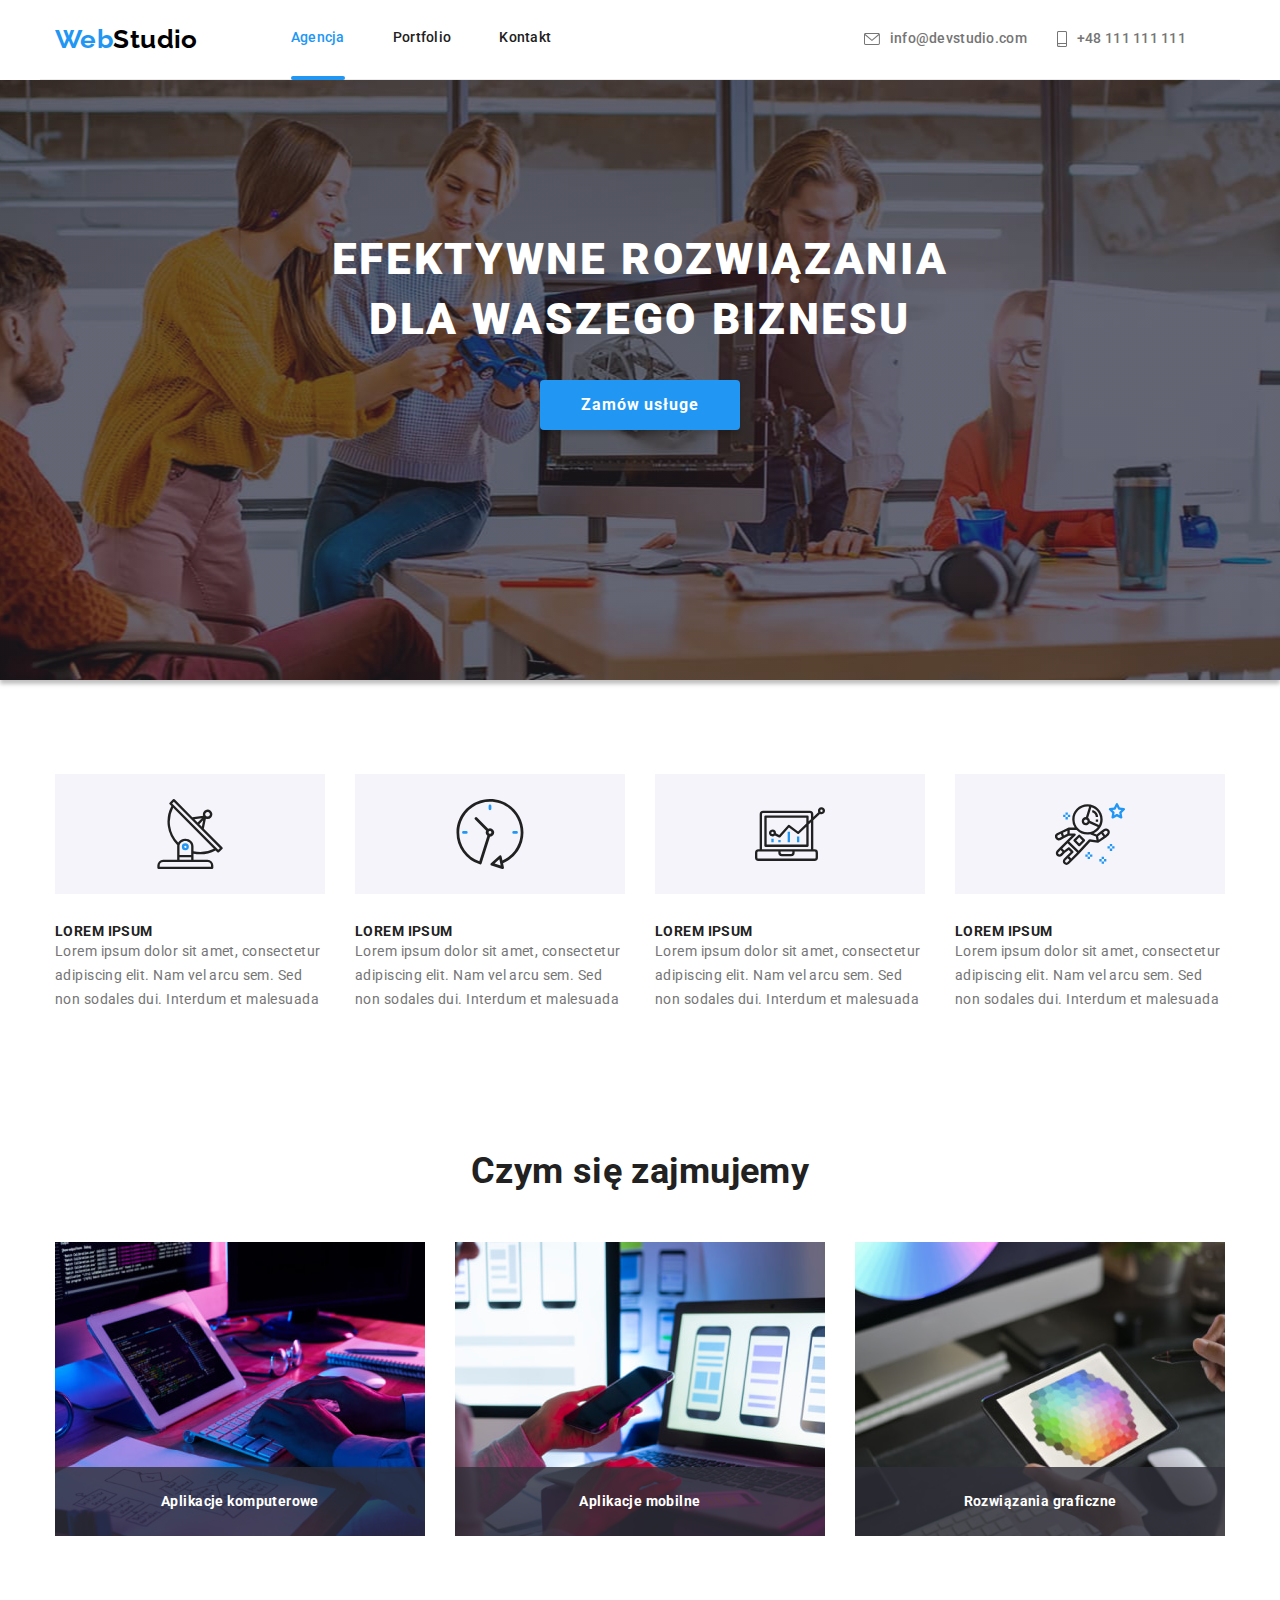
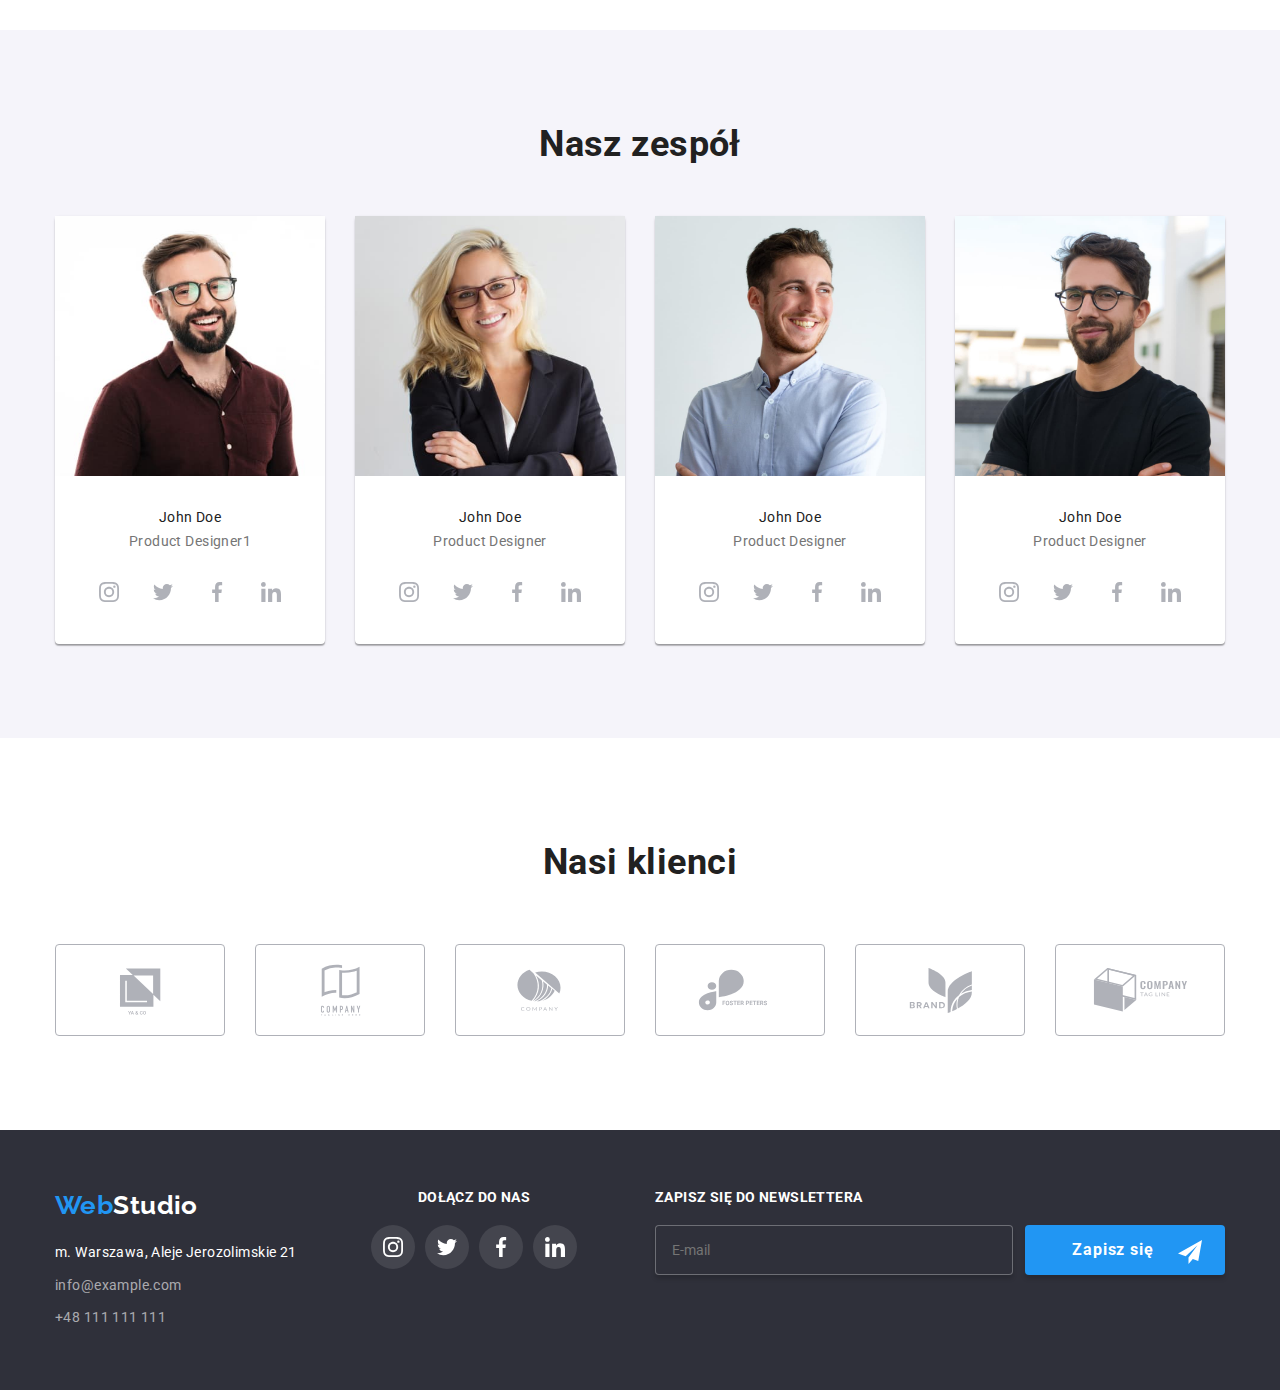
==== commit 1c4e28f7: "cdc" ====
--- a/index.html
+++ b/index.html
@@ -58,6 +58,27 @@
           </a>
         </li>
       </ul>
+      <section class="hidden-menu">
+        <div>
+          <button type="button" class="hidden-menu__button">
+            <svg class="hidden-menu__icon">
+              <use
+                width="24"
+                height="16"
+                href="images/icons.svg#icon-menu"
+              ></use>
+            </svg>
+          </button>
+          <div class="hidden-menu__list">
+            <ul class="list">
+              <li></li>
+              <li></li>
+              <li></li>
+              <li></li>
+            </ul>
+          </div>
+        </div>
+      </section>
     </header>
     <main class="main">
       <section class="main__section section">
--- a/public/css/main.min.css
+++ b/public/css/main.min.css
@@ -1 +1 @@
-h1,h2,h3,h4,h5,h6,p,ul,button,fieldset,textarea,input{margin:0;padding:0}body{font-family:"Roboto",sans-serif;color:#212121;letter-spacing:.03em;font-size:14px;line-height:1.71}.list{list-style:none}.container{width:100%;padding-left:15px;padding-right:15px;margin:0 auto}img{display:block;max-width:100%;height:auto;padding:0;margin:0}.header{border-bottom:1px solid #ececec;border-bottom:1px solid #ececec;display:-webkit-box;display:-ms-flexbox;display:flex;-webkit-box-orient:horizontal;-webkit-box-direction:normal;-ms-flex-direction:row;flex-direction:row;-webkit-box-align:center;-ms-flex-align:center;align-items:center;gap:93px}.second__header{display:-webkit-box;display:-ms-flexbox;display:flex;-webkit-box-pack:center;-ms-flex-pack:center;justify-content:center;font-weight:700;font-size:36px;line-height:1.16;margin-bottom:50px}.logo-company_color{color:#2196f3}.section{padding-top:60px;padding-bottom:60px}@media(min-width: 768px){.container{width:768px;margin:0 auto}.section{padding-top:60px;padding-bottom:60px}}@media(min-width: 1200px){.container{width:1200px;margin:0 auto}.section{padding-top:94px;padding-bottom:94px}}.section-no_space{padding-bottom:0px}.main__section{text-align:center;background-image:-webkit-gradient(linear, left top, left bottom, from(rgba(47, 48, 58, 0.4)), to(rgba(47, 48, 58, 0.4))),url(../../images/mobile-header.png);background-image:linear-gradient(to bottom, rgba(47, 48, 58, 0.4), rgba(47, 48, 58, 0.4)),url(../../images/mobile-header.png);background-color:rgba(47,48,58,.4);background-size:cover;background-position:center;background-repeat:no-repeat;height:400px;min-width:320px;max-width:1600px;margin:0 auto;-webkit-box-shadow:0px 4px 4px 0px rgba(0,0,0,.2509803922);box-shadow:0px 4px 4px 0px rgba(0,0,0,.2509803922)}.main__section .container{-webkit-box-orient:vertical;-webkit-box-direction:normal;-ms-flex-direction:column;flex-direction:column;margin-top:56px}.main__header{font-weight:900;font-size:26px;line-height:1.36;letter-spacing:.06em;max-width:365px;height:84px;margin:0 auto;margin-bottom:30px;color:#fff;text-align:center}.main__button{background-color:#2196f3;color:#fff;font-weight:700;font-size:16px;line-height:1.87;letter-spacing:.06em;border:0;border-radius:4px;cursor:pointer;font-family:"Roboto",sans-serif;width:200px;height:50px;-webkit-box-shadow:0px 4px 4px 0px rgba(0,0,0,.1490196078);box-shadow:0px 4px 4px 0px rgba(0,0,0,.1490196078)}@media screen and (min-width: 768px){.main__section{background-image:-webkit-gradient(linear, left top, left bottom, from(rgba(47, 48, 58, 0.4)), to(rgba(47, 48, 58, 0.4))),url(../../images/tablet-header.jpg);background-image:linear-gradient(to bottom, rgba(47, 48, 58, 0.4), rgba(47, 48, 58, 0.4)),url(../../images/tablet-header.jpg);background-size:cover;background-color:rgba(47,48,58,.4);background-position:center;background-repeat:no-repeat;min-height:400px}.main__header{font-size:26px;max-width:365px;height:84px;margin:0 auto;margin-bottom:30px;color:#fff;text-align:center}}@media screen and (min-width: 1200px){.main__section{background-image:-webkit-gradient(linear, left top, left bottom, from(rgba(47, 48, 58, 0.4)), to(rgba(47, 48, 58, 0.4))),url(../../images/background-header-x1.jpg);background-image:linear-gradient(to bottom, rgba(47, 48, 58, 0.4), rgba(47, 48, 58, 0.4)),url(../../images/background-header-x1.jpg);height:600px}.main__header{font-weight:900;font-size:44px;line-height:1.36;letter-spacing:.06em;width:696px;height:120px}}.navigation{width:480px}.navigation__menu{display:none}.navigation__link{color:inherit;text-decoration:none;line-height:1.14;letter-spacing:.02em;font-weight:500;-webkit-transition:color 250ms cubic-bezier(0.4, 0, 0.2, 1);transition:color 250ms cubic-bezier(0.4, 0, 0.2, 1)}.navigation__link:hover,.navigation__link:focus{color:#2196f3}.navigation__link-active{color:#2196f3}.navigation__link-active::after{content:"";display:block;-webkit-transform:translateY(27px);transform:translateY(27px);width:100%;height:4px;background-color:#2196f3;border-radius:2px}.navigation__logo{text-decoration:none;font-family:"Raleway";font-weight:700;font-size:26px;line-height:1.19;color:#000;padding:24px 0}@media screen and (min-width: 768px){.navigation{width:480px}.navigation__menu{display:-webkit-box;display:-ms-flexbox;display:flex}.navigation__menu li:nth-child(2){margin:0 48px}.navigation__link{color:inherit;text-decoration:none;line-height:1.14;letter-spacing:.02em;font-weight:500;-webkit-transition:color 250ms cubic-bezier(0.4, 0, 0.2, 1);transition:color 250ms cubic-bezier(0.4, 0, 0.2, 1)}.navigation__link:hover,.navigation__link:focus{color:#2196f3}.navigation__link-active{color:#2196f3}.navigation__link-active::after{content:"";display:block;-webkit-transform:translateY(27px);transform:translateY(27px);width:100%;height:4px;background-color:#2196f3;border-radius:2px}.navigation__logo{text-decoration:none;font-family:"Raleway";font-weight:700;font-size:26px;line-height:1.19;color:#000;padding:24px 0}}.connection{display:-webkit-box;display:-ms-flexbox;display:flex;display:none}.connection__list{display:-webkit-box;display:-ms-flexbox;display:flex}.connection__link{text-decoration:none;font-weight:500;line-height:1.14;letter-spacing:.02em;color:#757575;display:-webkit-box;display:-ms-flexbox;display:flex;-webkit-box-pack:center;-ms-flex-pack:center;justify-content:center;-webkit-box-align:center;-ms-flex-align:center;align-items:center;fill:#757575;-webkit-transition:color 250ms cubic-bezier(0.4, 0, 0.2, 1),fill 250ms cubic-bezier(0.4, 0, 0.2, 1);transition:color 250ms cubic-bezier(0.4, 0, 0.2, 1),fill 250ms cubic-bezier(0.4, 0, 0.2, 1)}.connection__link:hover,.connection__link:focus{color:#2196f3;fill:#2196f3}.connection__link-phone{margin-left:30px}.connection__svg{margin-right:10px}@media screen and (min-width: 768px)and (max-width: 1199px){.connection{display:block;display:-webkit-box;display:-ms-flexbox;display:flex;-webkit-box-orient:vertical;-webkit-box-direction:normal;-ms-flex-direction:column;flex-direction:column;-webkit-box-align:start;-ms-flex-align:start;align-items:flex-start;gap:10px}.connection__link-phone{margin-left:0}}@media screen and (min-width: 1200px){.connection{display:block;display:-webkit-box;display:-ms-flexbox;display:flex}}.footer{background-color:#2f303a;color:#fff;padding:60px 0}.footer .container{display:-webkit-box;display:-ms-flexbox;display:flex;-webkit-box-orient:vertical;-webkit-box-direction:normal;-ms-flex-direction:column;flex-direction:column;-webkit-box-align:center;-ms-flex-align:center;align-items:center;max-width:1200px}.footer__list{display:-webkit-box;display:-ms-flexbox;display:flex;-webkit-box-orient:vertical;-webkit-box-direction:normal;-ms-flex-direction:column;flex-direction:column;-webkit-box-pack:start;-ms-flex-pack:start;justify-content:start}.footer__list li:first-child{padding:9px 0}.footer__link{text-decoration:none;color:rgba(255,255,255,.6);-webkit-transition:color 250ms cubic-bezier(0.4, 0, 0.2, 1);transition:color 250ms cubic-bezier(0.4, 0, 0.2, 1)}.footer__link:hover,.footer__link:focus{color:#2196f3}.footer__address{font-weight:400;font-style:inherit}.footer__logo{display:block;color:#fff;text-decoration:none;font-family:"Raleway";font-weight:700;font-size:26px;line-height:1.19;margin-bottom:20px}.footer__font{font-size:14px;margin-bottom:20px;line-height:1.13em;font-weight:700}.footer__media{display:-webkit-box;display:-ms-flexbox;display:flex;-webkit-box-align:center;-ms-flex-align:center;align-items:center;-webkit-box-orient:vertical;-webkit-box-direction:normal;-ms-flex-direction:column;flex-direction:column;margin-left:0px;margin-bottom:60px}.footer__media__list{display:-webkit-box;display:-ms-flexbox;display:flex;gap:10px}.footer__test{display:-webkit-box;display:-ms-flexbox;display:flex;-webkit-box-orient:vertical;-webkit-box-direction:normal;-ms-flex-direction:column;flex-direction:column;-webkit-box-align:center;-ms-flex-align:center;align-items:center;-ms-flex-wrap:wrap;flex-wrap:wrap;margin-bottom:60px}footer .container{-webkit-box-orient:vertical;-webkit-box-direction:normal;-ms-flex-direction:column;flex-direction:column;-webkit-box-align:baseline;-ms-flex-align:baseline;align-items:baseline}@media screen and (min-width: 768px){.footer__test{display:-webkit-box;display:-ms-flexbox;display:flex;-webkit-box-orient:vertical;-webkit-box-direction:normal;-ms-flex-direction:column;flex-direction:column;-webkit-box-align:center;-ms-flex-align:center;align-items:center;margin-right:70px}.footer__media{display:-webkit-box;display:-ms-flexbox;display:flex;margin:0;-webkit-box-orient:vertical;-webkit-box-direction:normal;-ms-flex-direction:column;flex-direction:column;-webkit-box-align:center;-ms-flex-align:center;align-items:center}.footer .container{display:-webkit-box;display:-ms-flexbox;display:flex;max-width:768px;-webkit-box-pack:center;-ms-flex-pack:center;justify-content:center;-webkit-box-orient:horizontal;-webkit-box-direction:normal;-ms-flex-direction:row;flex-direction:row;-ms-flex-wrap:wrap;flex-wrap:wrap}}@media screen and (min-width: 1200px){.footer .container{display:-webkit-box;display:-ms-flexbox;display:flex;-webkit-box-orient:horizontal;-webkit-box-direction:normal;-ms-flex-direction:row;flex-direction:row;-ms-flex-wrap:nowrap;flex-wrap:nowrap;-webkit-box-pack:start;-ms-flex-pack:start;justify-content:flex-start;max-width:1200px}.footer__test{margin-right:70px;margin-bottom:0;-webkit-box-align:start;-ms-flex-align:start;align-items:flex-start}.footer__address{width:246px}.footer__media{margin-right:78px}}.newsletter{display:-webkit-box;display:-ms-flexbox;display:flex;-webkit-box-orient:vertical;-webkit-box-direction:normal;-ms-flex-direction:column;flex-direction:column;-webkit-box-align:center;-ms-flex-align:center;align-items:center;width:100%}.newsletter__input{width:100%;height:50px;background-color:#2f303a;border:1px solid rgba(255,255,255,.3019607843);border-radius:4px;color:rgba(255,255,255,.3019607843);padding-left:16px;-webkit-box-shadow:0px 4px 4px 0px rgba(0,0,0,.1490196078);box-shadow:0px 4px 4px 0px rgba(0,0,0,.1490196078)}.newsletter__button{position:relative;width:200px;height:50px;background-color:#2196f3;border:none;border-radius:4px;color:#fff;letter-spacing:.06em;font-weight:700;line-height:1.87;margin-top:20px;font-size:16px;-webkit-box-shadow:0px 4px 4px 0px rgba(0,0,0,.1490196078);box-shadow:0px 4px 4px 0px rgba(0,0,0,.1490196078);cursor:pointer}.newsletter__button span{margin-right:24px}.newsletter__svg{width:24px;height:24px;position:absolute;fill:#fff;margin-top:5px}.newsletter__form{width:100%;display:-webkit-box;display:-ms-flexbox;display:flex;-webkit-box-orient:vertical;-webkit-box-direction:normal;-ms-flex-direction:column;flex-direction:column;-webkit-box-align:center;-ms-flex-align:center;align-items:center}@media screen and (min-width: 768px){.newsletter{-webkit-box-align:center;-ms-flex-align:center;align-items:center;margin-top:60px;margin-left:0}.newsletter__form{-webkit-box-orient:vertical;-webkit-box-direction:normal;-ms-flex-direction:column;flex-direction:column;-webkit-box-align:center;-ms-flex-align:center;align-items:center}.newsletter__button{margin-top:20px;margin-left:0}.newsletter__input{width:450px}}@media screen and (min-width: 1200px){.newsletter{-webkit-box-align:start;-ms-flex-align:start;align-items:flex-start;margin-top:0}.newsletter__form{-webkit-box-orient:horizontal;-webkit-box-direction:normal;-ms-flex-direction:row;flex-direction:row}.newsletter__input{width:358px}.newsletter__button{margin:0 12px 0}}.backdrop{position:fixed;top:0;background-color:rgba(0,0,0,.2);width:100%;height:100%;-webkit-transition:all 250ms ease-in;transition:all 250ms ease-in;z-index:1}.backdrop__input{margin-top:4px;width:446px;height:40px;padding-left:42px;border:1px solid rgba(33,33,33,.2);border-radius:4px;-webkit-transition:border 250ms cubic-bezier(0.4, 0, 0.2, 1);transition:border 250ms cubic-bezier(0.4, 0, 0.2, 1);outline:none}.backdrop__input:active,.backdrop__input:focus,.backdrop__input:hover,.backdrop__textarea:active,.backdrop__textarea:focus,.backdrop__textarea:hover{border:1px solid #2196f3}.backdrop__input:active+.backdrop__svg,.backdrop__input:focus+.backdrop__svg,.backdrop__input:hover+.backdrop__svg{fill:#2196f3}.backdrop__form{display:-webkit-box;display:-ms-flexbox;display:flex;margin:0 40px}.backdrop__header{margin-top:40px;margin-bottom:12px;width:100%;display:-webkit-box;display:-ms-flexbox;display:flex;-webkit-box-pack:center;-ms-flex-pack:center;justify-content:center;-webkit-box-align:center;-ms-flex-align:center;align-items:center;color:#212121;font-size:20px;font-weight:700;line-height:1.15}.backdrop__area{display:-webkit-box;display:-ms-flexbox;display:flex;-webkit-box-orient:vertical;-webkit-box-direction:normal;-ms-flex-direction:column;flex-direction:column;border:none;-webkit-box-align:center;-ms-flex-align:center;align-items:center}.backdrop__comment{color:#757575}.backdrop__textarea{margin-top:4px;display:block;padding-left:18px;padding-top:17px;width:448px;height:120px;resize:none;overflow:scroll top;border:1px solid rgba(33,33,33,.2);border-radius:4px;outline:none;-webkit-transition:border 250ms cubic-bezier(0.4, 0, 0.2, 1);transition:border 250ms cubic-bezier(0.4, 0, 0.2, 1)}.backdrop__textarea::-webkit-input-placeholder{color:rgba(117,117,117,.5019607843);font-size:12px;letter-spacing:.01em;font-weight:400}.backdrop__textarea::-moz-placeholder{color:rgba(117,117,117,.5019607843);font-size:12px;letter-spacing:.01em;font-weight:400}.backdrop__textarea:-ms-input-placeholder{color:rgba(117,117,117,.5019607843);font-size:12px;letter-spacing:.01em;font-weight:400}.backdrop__textarea::-ms-input-placeholder{color:rgba(117,117,117,.5019607843);font-size:12px;letter-spacing:.01em;font-weight:400}.backdrop__textarea::placeholder{color:rgba(117,117,117,.5019607843);font-size:12px;letter-spacing:.01em;font-weight:400}.backdrop__label{margin-bottom:10px;width:448px;font-weight:400;letter-spacing:.01em;line-height:1.16;font-size:12px;color:#757575}.backdrop__label:first-of-type .backdrop__svg{top:107px;left:55px}.backdrop__label:nth-child(2) .backdrop__svg{top:174px;left:54.3px}.backdrop__label:nth-child(3) .backdrop__svg{top:243px;left:53.5px}.backdrop__button{width:200px;height:50px;background-color:#2196f3;color:#fff;border:none;border-radius:4px;-webkit-box-shadow:0px 4px 4px 0px rgba(0,0,0,.1490196078);box-shadow:0px 4px 4px 0px rgba(0,0,0,.1490196078);font-size:16px;font-weight:700;line-height:1.87;letter-spacing:.06em;cursor:pointer}.backdrop__button_close{position:absolute;top:8px;right:8px;background-color:#fff;border:1px solid rgba(0,0,0,.1019607843);border-radius:50%;width:30px;height:30px;cursor:pointer}.backdrop__button_svg{position:absolute;top:5px;right:5px}.backdrop__checkbox{display:-webkit-inline-box;display:-ms-inline-flexbox;display:inline-flex}.backdrop__link{color:#2196f3}.backdrop__terms{position:relative;margin-top:20px;margin-bottom:30px;line-height:1.71;letter-spacing:.03em;cursor:pointer;font-size:14px}.backdrop__terms::before{width:16px;height:15px;border:2px solid #212121;display:block;position:absolute;bottom:4px;left:-19px;content:"";border-radius:2px;-webkit-transition:border 250ms cubic-bezier(0.4, 0, 0.2, 1),background-color 250ms cubic-bezier(0.4, 0, 0.2, 1);transition:border 250ms cubic-bezier(0.4, 0, 0.2, 1),background-color 250ms cubic-bezier(0.4, 0, 0.2, 1)}.backdrop__checkbox-apperance{-moz-appearance:none;appearance:none;-webkit-appearance:none}.backdrop__checkbox-apperance:checked+.backdrop__terms::before{background-color:#2196f3;border:none}.backdrop__svg{position:absolute;fill:#212121;-webkit-transition:fill 250ms cubic-bezier(0.4, 0, 0.2, 1);transition:fill 250ms cubic-bezier(0.4, 0, 0.2, 1)}.backdrop__svg__check{position:absolute;fill:#fff;bottom:118px;left:51px}.backdrop__table{position:absolute;width:528px;height:581px;background-color:#fff;border-radius:4px;top:50%;left:50%;-webkit-transform:translate(-50%, -50%);transform:translate(-50%, -50%);-webkit-box-shadow:0px 2px 1px 0px rgba(0,0,0,.2),0px 1px 1px 0px rgba(0,0,0,.1411764706),0px 1px 3px 0px rgba(0,0,0,.1215686275);box-shadow:0px 2px 1px 0px rgba(0,0,0,.2),0px 1px 1px 0px rgba(0,0,0,.1411764706),0px 1px 3px 0px rgba(0,0,0,.1215686275)}.is-hidden{visibility:hidden;opacity:0;pointer-events:none;-webkit-transition:all 250ms ease-in;transition:all 250ms ease-in}@media screen and (min-width: 320px)and (max-width: 1199px){.backdrop__table{width:450px;height:609px}.backdrop__label{width:370px}.backdrop__input{width:370px}.backdrop__textarea{width:370px}.backdrop__terms{font-size:12px}.backdrop__header{width:370px;text-align:center;margin:0 auto;margin-top:40px}.backdrop__label:first-of-type .backdrop__svg{top:118px;left:55px}.backdrop__label:nth-child(2) .backdrop__svg{top:184px;left:54.3px}.backdrop__label:nth-child(3) .backdrop__svg{top:252px;left:53.5px}}.description__list{display:-webkit-box;display:-ms-flexbox;display:flex;-webkit-box-pack:center;-ms-flex-pack:center;justify-content:center;-ms-flex-wrap:wrap;flex-wrap:wrap;gap:30px;width:100%;margin-bottom:60px}.description__header{font-size:14px;font-weight:700;line-height:1.14;letter-spacing:.03em}.description__text{color:#757575}.description__svg{display:-webkit-box;display:-ms-flexbox;display:flex;width:100%;height:120px;background-color:#f5f4fa;margin-bottom:30px}.description__svg_icon{margin:auto}.description li{width:100%}@media screen and (min-width: 768px){.description__list{margin-bottom:45px}.description__svg{width:354px}.description li{width:354px}}@media screen and (min-width: 1200px){.description__svg{width:270px}.description li{width:270px}}.we_do{position:relative;display:-webkit-box;display:-ms-flexbox;display:flex;gap:30px}.we_do__description{position:absolute;bottom:0;background-color:rgba(47,48,58,.8);color:#fff;width:370px;text-align:center;font-weight:700;padding:27px 0;line-height:1.14}@media screen and (max-width: 1200px){.we__do-hidden{display:none}}.team{background-color:#f5f4fa}.team__list{display:-webkit-box;display:-ms-flexbox;display:flex;-webkit-box-orient:vertical;-webkit-box-direction:normal;-ms-flex-direction:column;flex-direction:column;-webkit-box-align:center;-ms-flex-align:center;align-items:center;margin:0 auto;gap:30px}.team__iteam{-webkit-box-orient:vertical;-webkit-box-direction:normal;-ms-flex-direction:column;flex-direction:column;width:100%;background-color:#fff;max-width:450px;margin:0 auto;border-radius:4px;-webkit-box-shadow:0px 2px 1px 0px rgba(0,0,0,.2),0px 1px 1px 0px rgba(0,0,0,.1411764706),0px 1px 3px 0px rgba(0,0,0,.1215686275);box-shadow:0px 2px 1px 0px rgba(0,0,0,.2),0px 1px 1px 0px rgba(0,0,0,.1411764706),0px 1px 3px 0px rgba(0,0,0,.1215686275)}.team__description{max-width:450px;text-align:center;-webkit-box-pack:center;-ms-flex-pack:center;justify-content:center;padding:30px 0}.team__description ul{display:-webkit-box;display:-ms-flexbox;display:flex;-webkit-box-pack:center;-ms-flex-pack:center;justify-content:center;gap:10px;margin-top:16px}.team__position{color:#757575;font-weight:400}@media screen and (min-width: 768px){.team__list{display:-webkit-box;display:-ms-flexbox;display:flex;-webkit-box-orient:horizontal;-webkit-box-direction:normal;-ms-flex-direction:row;flex-direction:row;-ms-flex-wrap:wrap;flex-wrap:wrap}.team__iteam{width:354px}.team__iteam img{width:354px;height:374px}.team__description{width:354px}}@media screen and (min-width: 1200px){.team__list{display:-webkit-box;display:-ms-flexbox;display:flex;-webkit-box-orient:horizontal;-webkit-box-direction:normal;-ms-flex-direction:row;flex-direction:row;-ms-flex-wrap:wrap;flex-wrap:wrap}.team__iteam{width:270px}.team__iteam img{width:270px;height:260px}.team__description{width:270px}}.clients ul{display:-webkit-box;display:-ms-flexbox;display:flex;-ms-flex-wrap:wrap;flex-wrap:wrap;-webkit-box-pack:center;-ms-flex-pack:center;justify-content:center;gap:30px}.clients__header{display:-webkit-box;display:-ms-flexbox;display:flex;-webkit-box-pack:center;-ms-flex-pack:center;justify-content:center;font-size:36px;margin-bottom:50px;font-weight:700}.clients__svg{width:170px;height:92px;border:1px solid #afb1b8;border-radius:4px;display:block;fill:#afb1b8;-webkit-transition:fill 250ms cubic-bezier(0.4, 0, 0.2, 1),border-color 250ms cubic-bezier(0.4, 0, 0.2, 1);transition:fill 250ms cubic-bezier(0.4, 0, 0.2, 1),border-color 250ms cubic-bezier(0.4, 0, 0.2, 1)}.clients__svg:hover,.clients__svg:focus{fill:#2196f3;border-color:#2196f3}.clients__svg__size{width:inherit;height:inherit}@media screen and (min-width: 768px)and (max-width: 1199px){.clients__svg{width:226px}}.portfolio .container{-webkit-box-orient:vertical;-webkit-box-direction:normal;-ms-flex-direction:column;flex-direction:column}.portfolio__list{display:-webkit-box;display:-ms-flexbox;display:flex;-ms-flex-wrap:wrap;flex-wrap:wrap;-webkit-box-pack:center;-ms-flex-pack:center;justify-content:center;gap:30px}.portfolio__button{background-color:#f5f4fa;font-weight:500;font-size:16px;line-height:1.62;border:0;text-align:center;cursor:pointer;font-family:"Roboto",sans-serif;border-radius:4px;padding:6px 24px;-webkit-transition:background-color 250ms cubic-bezier(0.4, 0, 0.2, 1),color 250ms cubic-bezier(0.4, 0, 0.2, 1),-webkit-box-shadow 250ms cubic-bezier(0.4, 0, 0.2, 1);transition:background-color 250ms cubic-bezier(0.4, 0, 0.2, 1),color 250ms cubic-bezier(0.4, 0, 0.2, 1),-webkit-box-shadow 250ms cubic-bezier(0.4, 0, 0.2, 1);transition:background-color 250ms cubic-bezier(0.4, 0, 0.2, 1),color 250ms cubic-bezier(0.4, 0, 0.2, 1),box-shadow 250ms cubic-bezier(0.4, 0, 0.2, 1);transition:background-color 250ms cubic-bezier(0.4, 0, 0.2, 1),color 250ms cubic-bezier(0.4, 0, 0.2, 1),box-shadow 250ms cubic-bezier(0.4, 0, 0.2, 1),-webkit-box-shadow 250ms cubic-bezier(0.4, 0, 0.2, 1)}.portfolio__button__list{display:-webkit-box;display:-ms-flexbox;display:flex;-webkit-box-pack:center;-ms-flex-pack:center;justify-content:center;gap:8px;margin-bottom:50px}.portfolio__button:hover,.portfolio__button:focus{background-color:#2196f3;color:#fff;-webkit-box-shadow:0px 2px 2px 0px rgba(0,0,0,.1215686275);box-shadow:0px 2px 2px 0px rgba(0,0,0,.1215686275);-webkit-box-shadow:0px 1px 2px 0px rgba(0,0,0,.0784313725);box-shadow:0px 1px 2px 0px rgba(0,0,0,.0784313725);-webkit-box-shadow:0px 3px 1px 0px rgba(0,0,0,.1019607843);box-shadow:0px 3px 1px 0px rgba(0,0,0,.1019607843)}.portfolio__list_link{position:relative;display:-webkit-box;display:-ms-flexbox;display:flex;-webkit-box-orient:vertical;-webkit-box-direction:normal;-ms-flex-direction:column;flex-direction:column;text-decoration:none;color:inherit;overflow:hidden;-webkit-transition:-webkit-box-shadow 250ms cubic-bezier(0.4, 0, 0.2, 1);transition:-webkit-box-shadow 250ms cubic-bezier(0.4, 0, 0.2, 1);transition:box-shadow 250ms cubic-bezier(0.4, 0, 0.2, 1);transition:box-shadow 250ms cubic-bezier(0.4, 0, 0.2, 1), -webkit-box-shadow 250ms cubic-bezier(0.4, 0, 0.2, 1)}.portfolio__list_link:hover,.portfolio__list_link:focus{-webkit-box-shadow:0px 1px 1px rgba(0,0,0,.12),0px 4px 4px rgba(0,0,0,.06),1px 4px 6px rgba(0,0,0,.16);box-shadow:0px 1px 1px rgba(0,0,0,.12),0px 4px 4px rgba(0,0,0,.06),1px 4px 6px rgba(0,0,0,.16)}.portfolio__list_link:hover .overlay,.portfolio__list_link:focus .overlay{-webkit-transform:translateY(0);transform:translateY(0)}.portfolio__border{border:1px solid #eee;border-top:0px;background-color:#fff;z-index:1}.portfolio__company{font-weight:700;font-size:18px;line-height:2;letter-spacing:.06em;padding-top:20px;padding-left:24px}.portfolio__branch{color:#757575;font-size:16px;line-height:1.87;padding-bottom:20px;padding-left:24px}.portfolio img{width:450px;height:294px}.overlay{position:absolute;top:-1;left:-1;background-color:rgba(33,150,243,.8980392157);width:100%;height:294px;-webkit-transform:translateY(100%);transform:translateY(100%);-webkit-transition:-webkit-transform 250ms cubic-bezier(0.4, 0, 0.2, 1);transition:-webkit-transform 250ms cubic-bezier(0.4, 0, 0.2, 1);transition:transform 250ms cubic-bezier(0.4, 0, 0.2, 1);transition:transform 250ms cubic-bezier(0.4, 0, 0.2, 1), -webkit-transform 250ms cubic-bezier(0.4, 0, 0.2, 1)}.overlay>p{font-weight:400;line-height:1.55;letter-spacing:.03em;font-size:18px;color:#fff;margin:49px 45px 49px 24px}@media screen and (min-width: 768px){.portfolio img{width:354px;height:294px}}@media screen and (min-width: 1200x){.portfolio img{width:370px;height:294px}}.social__icon{width:44px;height:44px;display:-webkit-box;display:-ms-flexbox;display:flex;border-radius:50%;fill:#afb1b8;cursor:pointer;-webkit-transition:background-color 250ms cubic-bezier(0.4, 0, 0.2, 1),fill 250ms cubic-bezier(0.4, 0, 0.2, 1);transition:background-color 250ms cubic-bezier(0.4, 0, 0.2, 1),fill 250ms cubic-bezier(0.4, 0, 0.2, 1)}.social__icon:hover,.social__icon:focus{background-color:#2196f3}.social__icon:hover .social__svg-fill,.social__icon:focus .social__svg-fill{fill:#fff}.social__icon-footer_bg_color{background-color:rgba(255,255,255,.1019607843)}.social__svg{margin:auto}.footer__media__list .social__svg-fill{fill:#fff}/*# sourceMappingURL=main.min.css.map */+h1,h2,h3,h4,h5,h6,p,ul,button,fieldset,textarea,input{margin:0;padding:0}body{font-family:"Roboto",sans-serif;color:#212121;letter-spacing:.03em;font-size:14px;line-height:1.71}.list{list-style:none}.container{width:100%;padding-left:15px;padding-right:15px;margin:0 auto}img{display:block;max-width:100%;height:auto;padding:0;margin:0}.header{border-bottom:1px solid #ececec;border-bottom:1px solid #ececec;display:-webkit-box;display:-ms-flexbox;display:flex;-webkit-box-orient:horizontal;-webkit-box-direction:normal;-ms-flex-direction:row;flex-direction:row;-webkit-box-align:center;-ms-flex-align:center;align-items:center;gap:93px}.second__header{display:-webkit-box;display:-ms-flexbox;display:flex;-webkit-box-pack:center;-ms-flex-pack:center;justify-content:center;font-weight:700;font-size:36px;line-height:1.16;margin-bottom:50px}.logo-company_color{color:#2196f3}.section{padding-top:60px;padding-bottom:60px}@media(min-width: 768px){.container{width:768px;margin:0 auto}.section{padding-top:60px;padding-bottom:60px}}@media(min-width: 1200px){.container{width:1200px;margin:0 auto}.section{padding-top:94px;padding-bottom:94px}}.section-no_space{padding-bottom:0px}.hidden-menu__button{border:none;background-color:#fff;width:40px;height:40px;cursor:pointer}.hidden-menu__button :hover,.hidden-menu__button :focus,.hidden-menu__button :active{fill:#2196f3}.hidden-menu__icon{width:24px;height:16px;margin:auto}@media screen and (min-width: 768px){.hidden-menu{display:none}}.main__section{text-align:center;background-image:-webkit-gradient(linear, left top, left bottom, from(rgba(47, 48, 58, 0.4)), to(rgba(47, 48, 58, 0.4))),url(../../images/mobile-header.png);background-image:linear-gradient(to bottom, rgba(47, 48, 58, 0.4), rgba(47, 48, 58, 0.4)),url(../../images/mobile-header.png);background-color:rgba(47,48,58,.4);background-size:cover;background-position:center;background-repeat:no-repeat;height:400px;min-width:320px;margin:0 auto;-webkit-box-shadow:0px 4px 4px 0px rgba(0,0,0,.2509803922);box-shadow:0px 4px 4px 0px rgba(0,0,0,.2509803922)}.main__section .container{-webkit-box-orient:vertical;-webkit-box-direction:normal;-ms-flex-direction:column;flex-direction:column;margin-top:56px}.main__header{font-weight:900;font-size:26px;line-height:1.36;letter-spacing:.06em;width:365px;height:84px;margin:0 auto;margin-bottom:30px;color:#fff;text-align:center}.main__button{background-color:#2196f3;color:#fff;font-weight:700;font-size:16px;line-height:1.87;letter-spacing:.06em;border:0;border-radius:4px;cursor:pointer;font-family:"Roboto",sans-serif;width:200px;height:50px;-webkit-box-shadow:0px 4px 4px 0px rgba(0,0,0,.1490196078);box-shadow:0px 4px 4px 0px rgba(0,0,0,.1490196078)}@media screen and (min-width: 768px){.main__section{background-image:-webkit-gradient(linear, left top, left bottom, from(rgba(47, 48, 58, 0.4)), to(rgba(47, 48, 58, 0.4))),url(../../images/tablet-header.jpg);background-image:linear-gradient(to bottom, rgba(47, 48, 58, 0.4), rgba(47, 48, 58, 0.4)),url(../../images/tablet-header.jpg);background-size:cover;background-color:rgba(47,48,58,.4);background-position:center;background-repeat:no-repeat;height:400px}.main__header{font-size:26px;width:365px;height:84px;margin:0 auto;margin-bottom:30px;color:#fff;text-align:center}}@media screen and (min-width: 1200px){.main__section{background-image:-webkit-gradient(linear, left top, left bottom, from(rgba(47, 48, 58, 0.4)), to(rgba(47, 48, 58, 0.4))),url(../../images/background-header-x1.jpg);background-image:linear-gradient(to bottom, rgba(47, 48, 58, 0.4), rgba(47, 48, 58, 0.4)),url(../../images/background-header-x1.jpg);height:600px}.main__header{font-weight:900;font-size:44px;line-height:1.36;letter-spacing:.06em;width:696px;height:120px}}.navigation{width:480px}.navigation__menu{display:none}.navigation__link{color:inherit;text-decoration:none;line-height:1.14;letter-spacing:.02em;font-weight:500;-webkit-transition:color 250ms cubic-bezier(0.4, 0, 0.2, 1);transition:color 250ms cubic-bezier(0.4, 0, 0.2, 1)}.navigation__link:hover,.navigation__link:focus{color:#2196f3}.navigation__link-active{color:#2196f3}.navigation__link-active::after{content:"";display:block;-webkit-transform:translateY(27px);transform:translateY(27px);width:100%;height:4px;background-color:#2196f3;border-radius:2px}.navigation__logo{text-decoration:none;font-family:"Raleway";font-weight:700;font-size:26px;line-height:1.19;color:#000;padding:24px 0}@media screen and (min-width: 768px){.navigation{width:480px}.navigation__menu{display:-webkit-box;display:-ms-flexbox;display:flex}.navigation__menu li:nth-child(2){margin:0 48px}.navigation__link{color:inherit;text-decoration:none;line-height:1.14;letter-spacing:.02em;font-weight:500;-webkit-transition:color 250ms cubic-bezier(0.4, 0, 0.2, 1);transition:color 250ms cubic-bezier(0.4, 0, 0.2, 1)}.navigation__link:hover,.navigation__link:focus{color:#2196f3}.navigation__link-active{color:#2196f3}.navigation__link-active::after{content:"";display:block;-webkit-transform:translateY(27px);transform:translateY(27px);width:100%;height:4px;background-color:#2196f3;border-radius:2px}.navigation__logo{text-decoration:none;font-family:"Raleway";font-weight:700;font-size:26px;line-height:1.19;color:#000;padding:24px 0}}.connection{display:-webkit-box;display:-ms-flexbox;display:flex;display:none}.connection__list{display:-webkit-box;display:-ms-flexbox;display:flex}.connection__link{text-decoration:none;font-weight:500;line-height:1.14;letter-spacing:.02em;color:#757575;display:-webkit-box;display:-ms-flexbox;display:flex;-webkit-box-pack:center;-ms-flex-pack:center;justify-content:center;-webkit-box-align:center;-ms-flex-align:center;align-items:center;fill:#757575;-webkit-transition:color 250ms cubic-bezier(0.4, 0, 0.2, 1),fill 250ms cubic-bezier(0.4, 0, 0.2, 1);transition:color 250ms cubic-bezier(0.4, 0, 0.2, 1),fill 250ms cubic-bezier(0.4, 0, 0.2, 1)}.connection__link:hover,.connection__link:focus{color:#2196f3;fill:#2196f3}.connection__link-phone{margin-left:30px}.connection__svg{margin-right:10px}@media screen and (min-width: 768px)and (max-width: 1199px){.connection{display:block;display:-webkit-box;display:-ms-flexbox;display:flex;-webkit-box-orient:vertical;-webkit-box-direction:normal;-ms-flex-direction:column;flex-direction:column;-webkit-box-align:start;-ms-flex-align:start;align-items:flex-start;gap:10px}.connection__link-phone{margin-left:0}}@media screen and (min-width: 1200px){.connection{display:block;display:-webkit-box;display:-ms-flexbox;display:flex}}.footer{background-color:#2f303a;color:#fff;padding:60px 0}.footer .container{display:-webkit-box;display:-ms-flexbox;display:flex;-webkit-box-orient:vertical;-webkit-box-direction:normal;-ms-flex-direction:column;flex-direction:column;-webkit-box-align:center;-ms-flex-align:center;align-items:center;max-width:1200px}.footer__list{display:-webkit-box;display:-ms-flexbox;display:flex;-webkit-box-orient:vertical;-webkit-box-direction:normal;-ms-flex-direction:column;flex-direction:column;-webkit-box-pack:start;-ms-flex-pack:start;justify-content:start}.footer__list li:first-child{padding:9px 0}.footer__link{text-decoration:none;color:rgba(255,255,255,.6);-webkit-transition:color 250ms cubic-bezier(0.4, 0, 0.2, 1);transition:color 250ms cubic-bezier(0.4, 0, 0.2, 1)}.footer__link:hover,.footer__link:focus{color:#2196f3}.footer__address{font-weight:400;font-style:inherit}.footer__logo{display:block;color:#fff;text-decoration:none;font-family:"Raleway";font-weight:700;font-size:26px;line-height:1.19;margin-bottom:20px}.footer__font{font-size:14px;margin-bottom:20px;line-height:1.13em;font-weight:700}.footer__media{display:-webkit-box;display:-ms-flexbox;display:flex;-webkit-box-align:center;-ms-flex-align:center;align-items:center;-webkit-box-orient:vertical;-webkit-box-direction:normal;-ms-flex-direction:column;flex-direction:column;margin-left:0px;margin-bottom:60px}.footer__media__list{display:-webkit-box;display:-ms-flexbox;display:flex;gap:10px}.footer__test{display:-webkit-box;display:-ms-flexbox;display:flex;-webkit-box-orient:vertical;-webkit-box-direction:normal;-ms-flex-direction:column;flex-direction:column;-webkit-box-align:center;-ms-flex-align:center;align-items:center;-ms-flex-wrap:wrap;flex-wrap:wrap;margin-bottom:60px}footer .container{-webkit-box-orient:vertical;-webkit-box-direction:normal;-ms-flex-direction:column;flex-direction:column;-webkit-box-align:baseline;-ms-flex-align:baseline;align-items:baseline}@media screen and (min-width: 768px){.footer__test{display:-webkit-box;display:-ms-flexbox;display:flex;-webkit-box-orient:vertical;-webkit-box-direction:normal;-ms-flex-direction:column;flex-direction:column;-webkit-box-align:center;-ms-flex-align:center;align-items:center;margin-right:70px;margin-bottom:0}.footer__media{display:-webkit-box;display:-ms-flexbox;display:flex;margin:0;-webkit-box-orient:vertical;-webkit-box-direction:normal;-ms-flex-direction:column;flex-direction:column;-webkit-box-align:center;-ms-flex-align:center;align-items:center}.footer .container{display:-webkit-box;display:-ms-flexbox;display:flex;max-width:768px;-webkit-box-pack:center;-ms-flex-pack:center;justify-content:center;-webkit-box-orient:horizontal;-webkit-box-direction:normal;-ms-flex-direction:row;flex-direction:row;-ms-flex-wrap:wrap;flex-wrap:wrap;-webkit-box-align:start;-ms-flex-align:start;align-items:flex-start}}@media screen and (min-width: 1200px){.footer .container{display:-webkit-box;display:-ms-flexbox;display:flex;-webkit-box-orient:horizontal;-webkit-box-direction:normal;-ms-flex-direction:row;flex-direction:row;-ms-flex-wrap:nowrap;flex-wrap:nowrap;-webkit-box-pack:start;-ms-flex-pack:start;justify-content:flex-start;max-width:1200px}.footer__test{margin-right:70px;margin-bottom:0;-webkit-box-align:start;-ms-flex-align:start;align-items:flex-start}.footer__address{width:246px}.footer__media{margin-right:78px}}.newsletter{display:-webkit-box;display:-ms-flexbox;display:flex;-webkit-box-orient:vertical;-webkit-box-direction:normal;-ms-flex-direction:column;flex-direction:column;-webkit-box-align:center;-ms-flex-align:center;align-items:center;width:100%}.newsletter__input{width:100%;height:50px;background-color:#2f303a;border:1px solid rgba(255,255,255,.3019607843);border-radius:4px;color:rgba(255,255,255,.3019607843);padding-left:16px;-webkit-box-shadow:0px 4px 4px 0px rgba(0,0,0,.1490196078);box-shadow:0px 4px 4px 0px rgba(0,0,0,.1490196078)}.newsletter__button{position:relative;width:200px;height:50px;background-color:#2196f3;border:none;border-radius:4px;color:#fff;letter-spacing:.06em;font-weight:700;line-height:1.87;margin-top:20px;font-size:16px;-webkit-box-shadow:0px 4px 4px 0px rgba(0,0,0,.1490196078);box-shadow:0px 4px 4px 0px rgba(0,0,0,.1490196078);cursor:pointer}.newsletter__button span{margin-right:24px}.newsletter__svg{width:24px;height:24px;position:absolute;fill:#fff;margin-top:5px}.newsletter__form{width:100%;display:-webkit-box;display:-ms-flexbox;display:flex;-webkit-box-orient:vertical;-webkit-box-direction:normal;-ms-flex-direction:column;flex-direction:column;-webkit-box-align:center;-ms-flex-align:center;align-items:center}@media screen and (min-width: 768px){.newsletter{-webkit-box-align:center;-ms-flex-align:center;align-items:center;margin-top:60px;margin-left:0}.newsletter__form{-webkit-box-orient:vertical;-webkit-box-direction:normal;-ms-flex-direction:column;flex-direction:column;-webkit-box-align:center;-ms-flex-align:center;align-items:center}.newsletter__button{margin-top:20px;margin-left:0}.newsletter__input{width:450px}}@media screen and (min-width: 1200px){.newsletter{-webkit-box-align:start;-ms-flex-align:start;align-items:flex-start;margin-top:0}.newsletter__form{-webkit-box-orient:horizontal;-webkit-box-direction:normal;-ms-flex-direction:row;flex-direction:row}.newsletter__input{width:358px}.newsletter__button{margin:0 12px 0}}.backdrop{position:fixed;top:0;background-color:rgba(0,0,0,.2);width:100%;height:100%;-webkit-transition:all 250ms ease-in;transition:all 250ms ease-in;z-index:1}.backdrop__input{margin-top:4px;width:446px;height:40px;padding-left:42px;border:1px solid rgba(33,33,33,.2);border-radius:4px;-webkit-transition:border 250ms cubic-bezier(0.4, 0, 0.2, 1);transition:border 250ms cubic-bezier(0.4, 0, 0.2, 1);outline:none}.backdrop__input:active,.backdrop__input:focus,.backdrop__input:hover,.backdrop__textarea:active,.backdrop__textarea:focus,.backdrop__textarea:hover{border:1px solid #2196f3}.backdrop__input:active+.backdrop__svg,.backdrop__input:focus+.backdrop__svg,.backdrop__input:hover+.backdrop__svg{fill:#2196f3}.backdrop__form{display:-webkit-box;display:-ms-flexbox;display:flex;margin:0 40px}.backdrop__header{margin-top:40px;margin-bottom:12px;width:100%;display:-webkit-box;display:-ms-flexbox;display:flex;-webkit-box-pack:center;-ms-flex-pack:center;justify-content:center;-webkit-box-align:center;-ms-flex-align:center;align-items:center;color:#212121;font-size:20px;font-weight:700;line-height:1.15}.backdrop__area{display:-webkit-box;display:-ms-flexbox;display:flex;-webkit-box-orient:vertical;-webkit-box-direction:normal;-ms-flex-direction:column;flex-direction:column;border:none;-webkit-box-align:center;-ms-flex-align:center;align-items:center}.backdrop__comment{color:#757575}.backdrop__textarea{margin-top:4px;display:block;padding-left:18px;padding-top:17px;width:448px;height:120px;resize:none;overflow:scroll top;border:1px solid rgba(33,33,33,.2);border-radius:4px;outline:none;-webkit-transition:border 250ms cubic-bezier(0.4, 0, 0.2, 1);transition:border 250ms cubic-bezier(0.4, 0, 0.2, 1)}.backdrop__textarea::-webkit-input-placeholder{color:rgba(117,117,117,.5019607843);font-size:12px;letter-spacing:.01em;font-weight:400}.backdrop__textarea::-moz-placeholder{color:rgba(117,117,117,.5019607843);font-size:12px;letter-spacing:.01em;font-weight:400}.backdrop__textarea:-ms-input-placeholder{color:rgba(117,117,117,.5019607843);font-size:12px;letter-spacing:.01em;font-weight:400}.backdrop__textarea::-ms-input-placeholder{color:rgba(117,117,117,.5019607843);font-size:12px;letter-spacing:.01em;font-weight:400}.backdrop__textarea::placeholder{color:rgba(117,117,117,.5019607843);font-size:12px;letter-spacing:.01em;font-weight:400}.backdrop__label{margin-bottom:10px;width:448px;font-weight:400;letter-spacing:.01em;line-height:1.16;font-size:12px;color:#757575}.backdrop__label:first-of-type .backdrop__svg{top:107px;left:55px}.backdrop__label:nth-child(2) .backdrop__svg{top:174px;left:54.3px}.backdrop__label:nth-child(3) .backdrop__svg{top:243px;left:53.5px}.backdrop__button{width:200px;height:50px;background-color:#2196f3;color:#fff;border:none;border-radius:4px;-webkit-box-shadow:0px 4px 4px 0px rgba(0,0,0,.1490196078);box-shadow:0px 4px 4px 0px rgba(0,0,0,.1490196078);font-size:16px;font-weight:700;line-height:1.87;letter-spacing:.06em;cursor:pointer}.backdrop__button_close{position:absolute;top:8px;right:8px;background-color:#fff;border:1px solid rgba(0,0,0,.1019607843);border-radius:50%;width:30px;height:30px;cursor:pointer}.backdrop__button_svg{position:absolute;top:5px;right:5px}.backdrop__checkbox{display:-webkit-inline-box;display:-ms-inline-flexbox;display:inline-flex}.backdrop__link{color:#2196f3}.backdrop__terms{position:relative;margin-top:20px;margin-bottom:30px;line-height:1.71;letter-spacing:.03em;cursor:pointer;font-size:14px}.backdrop__terms::before{width:16px;height:15px;border:2px solid #212121;display:block;position:absolute;bottom:4px;left:-19px;content:"";border-radius:2px;-webkit-transition:border 250ms cubic-bezier(0.4, 0, 0.2, 1),background-color 250ms cubic-bezier(0.4, 0, 0.2, 1);transition:border 250ms cubic-bezier(0.4, 0, 0.2, 1),background-color 250ms cubic-bezier(0.4, 0, 0.2, 1)}.backdrop__checkbox-apperance{-moz-appearance:none;appearance:none;-webkit-appearance:none}.backdrop__checkbox-apperance:checked+.backdrop__terms::before{background-color:#2196f3;border:none}.backdrop__svg{position:absolute;fill:#212121;-webkit-transition:fill 250ms cubic-bezier(0.4, 0, 0.2, 1);transition:fill 250ms cubic-bezier(0.4, 0, 0.2, 1)}.backdrop__svg__check{position:absolute;fill:#fff;bottom:118px;left:51px}.backdrop__table{position:absolute;width:528px;height:581px;background-color:#fff;border-radius:4px;top:50%;left:50%;-webkit-transform:translate(-50%, -50%);transform:translate(-50%, -50%);-webkit-box-shadow:0px 2px 1px 0px rgba(0,0,0,.2),0px 1px 1px 0px rgba(0,0,0,.1411764706),0px 1px 3px 0px rgba(0,0,0,.1215686275);box-shadow:0px 2px 1px 0px rgba(0,0,0,.2),0px 1px 1px 0px rgba(0,0,0,.1411764706),0px 1px 3px 0px rgba(0,0,0,.1215686275)}.is-hidden{visibility:hidden;opacity:0;pointer-events:none;-webkit-transition:all 250ms ease-in;transition:all 250ms ease-in}@media screen and (min-width: 320px)and (max-width: 1199px){.backdrop__table{width:450px;height:609px}.backdrop__label{width:370px}.backdrop__input{width:370px}.backdrop__textarea{width:370px}.backdrop__terms{font-size:12px}.backdrop__header{width:370px;text-align:center;margin:0 auto;margin-top:40px}.backdrop__label:first-of-type .backdrop__svg{top:118px;left:55px}.backdrop__label:nth-child(2) .backdrop__svg{top:184px;left:54.3px}.backdrop__label:nth-child(3) .backdrop__svg{top:252px;left:53.5px}.backdrop__button_close{position:absolute;top:8px;right:30px}}.description__list{display:-webkit-box;display:-ms-flexbox;display:flex;-webkit-box-pack:center;-ms-flex-pack:center;justify-content:center;-ms-flex-wrap:wrap;flex-wrap:wrap;gap:30px;width:100%;margin-bottom:60px}.description__header{font-size:14px;font-weight:700;line-height:1.14;letter-spacing:.03em}.description__text{color:#757575}.description__svg{display:-webkit-box;display:-ms-flexbox;display:flex;width:100%;height:120px;background-color:#f5f4fa;margin-bottom:30px}.description__svg_icon{margin:auto}.description li{width:100%}@media screen and (min-width: 768px){.description__list{margin-bottom:45px}.description__svg{width:354px}.description li{width:354px}}@media screen and (min-width: 1200px){.description__svg{width:270px}.description li{width:270px}}.we_do{position:relative;display:-webkit-box;display:-ms-flexbox;display:flex;gap:30px}.we_do__description{position:absolute;bottom:0;background-color:rgba(47,48,58,.8);color:#fff;width:370px;text-align:center;font-weight:700;padding:27px 0;line-height:1.14}@media screen and (max-width: 1200px){.we__do-hidden{display:none}}.team{background-color:#f5f4fa}.team__list{display:-webkit-box;display:-ms-flexbox;display:flex;-webkit-box-orient:vertical;-webkit-box-direction:normal;-ms-flex-direction:column;flex-direction:column;-webkit-box-align:center;-ms-flex-align:center;align-items:center;margin:0 auto;gap:30px}.team__iteam{-webkit-box-orient:vertical;-webkit-box-direction:normal;-ms-flex-direction:column;flex-direction:column;width:100%;background-color:#fff;max-width:450px;margin:0 auto;border-radius:4px;-webkit-box-shadow:0px 2px 1px 0px rgba(0,0,0,.2),0px 1px 1px 0px rgba(0,0,0,.1411764706),0px 1px 3px 0px rgba(0,0,0,.1215686275);box-shadow:0px 2px 1px 0px rgba(0,0,0,.2),0px 1px 1px 0px rgba(0,0,0,.1411764706),0px 1px 3px 0px rgba(0,0,0,.1215686275)}.team__description{max-width:450px;text-align:center;-webkit-box-pack:center;-ms-flex-pack:center;justify-content:center;padding:30px 0}.team__description ul{display:-webkit-box;display:-ms-flexbox;display:flex;-webkit-box-pack:center;-ms-flex-pack:center;justify-content:center;gap:10px;margin-top:16px}.team__position{color:#757575;font-weight:400}@media screen and (min-width: 768px){.team__list{display:-webkit-box;display:-ms-flexbox;display:flex;-webkit-box-orient:horizontal;-webkit-box-direction:normal;-ms-flex-direction:row;flex-direction:row;-ms-flex-wrap:wrap;flex-wrap:wrap}.team__iteam{width:354px}.team__iteam img{width:354px;height:374px}.team__description{width:354px}}@media screen and (min-width: 1200px){.team__list{display:-webkit-box;display:-ms-flexbox;display:flex;-webkit-box-orient:horizontal;-webkit-box-direction:normal;-ms-flex-direction:row;flex-direction:row;-ms-flex-wrap:wrap;flex-wrap:wrap}.team__iteam{width:270px}.team__iteam img{width:270px;height:260px}.team__description{width:270px}}.clients ul{display:-webkit-box;display:-ms-flexbox;display:flex;-ms-flex-wrap:wrap;flex-wrap:wrap;-webkit-box-pack:center;-ms-flex-pack:center;justify-content:center;gap:30px}.clients__header{display:-webkit-box;display:-ms-flexbox;display:flex;-webkit-box-pack:center;-ms-flex-pack:center;justify-content:center;font-size:36px;margin-bottom:50px;font-weight:700}.clients__svg{width:170px;height:92px;border:1px solid #afb1b8;border-radius:4px;display:block;fill:#afb1b8;-webkit-transition:fill 250ms cubic-bezier(0.4, 0, 0.2, 1),border-color 250ms cubic-bezier(0.4, 0, 0.2, 1);transition:fill 250ms cubic-bezier(0.4, 0, 0.2, 1),border-color 250ms cubic-bezier(0.4, 0, 0.2, 1)}.clients__svg:hover,.clients__svg:focus{fill:#2196f3;border-color:#2196f3}.clients__svg__size{width:inherit;height:inherit}@media screen and (min-width: 768px)and (max-width: 1199px){.clients__svg{width:226px}}.portfolio .container{-webkit-box-orient:vertical;-webkit-box-direction:normal;-ms-flex-direction:column;flex-direction:column}.portfolio__list{display:-webkit-box;display:-ms-flexbox;display:flex;-ms-flex-wrap:wrap;flex-wrap:wrap;-webkit-box-pack:center;-ms-flex-pack:center;justify-content:center;gap:30px}.portfolio__button{background-color:#f5f4fa;font-weight:500;font-size:16px;line-height:1.62;border:0;text-align:center;cursor:pointer;font-family:"Roboto",sans-serif;border-radius:4px;padding:6px 24px;-webkit-transition:background-color 250ms cubic-bezier(0.4, 0, 0.2, 1),color 250ms cubic-bezier(0.4, 0, 0.2, 1),-webkit-box-shadow 250ms cubic-bezier(0.4, 0, 0.2, 1);transition:background-color 250ms cubic-bezier(0.4, 0, 0.2, 1),color 250ms cubic-bezier(0.4, 0, 0.2, 1),-webkit-box-shadow 250ms cubic-bezier(0.4, 0, 0.2, 1);transition:background-color 250ms cubic-bezier(0.4, 0, 0.2, 1),color 250ms cubic-bezier(0.4, 0, 0.2, 1),box-shadow 250ms cubic-bezier(0.4, 0, 0.2, 1);transition:background-color 250ms cubic-bezier(0.4, 0, 0.2, 1),color 250ms cubic-bezier(0.4, 0, 0.2, 1),box-shadow 250ms cubic-bezier(0.4, 0, 0.2, 1),-webkit-box-shadow 250ms cubic-bezier(0.4, 0, 0.2, 1)}.portfolio__button__list{display:-webkit-box;display:-ms-flexbox;display:flex;-ms-flex-wrap:wrap;flex-wrap:wrap;-webkit-box-pack:center;-ms-flex-pack:center;justify-content:center;gap:8px;margin-bottom:50px}.portfolio__button:hover,.portfolio__button:focus{background-color:#2196f3;color:#fff;-webkit-box-shadow:0px 2px 2px 0px rgba(0,0,0,.1215686275);box-shadow:0px 2px 2px 0px rgba(0,0,0,.1215686275);-webkit-box-shadow:0px 1px 2px 0px rgba(0,0,0,.0784313725);box-shadow:0px 1px 2px 0px rgba(0,0,0,.0784313725);-webkit-box-shadow:0px 3px 1px 0px rgba(0,0,0,.1019607843);box-shadow:0px 3px 1px 0px rgba(0,0,0,.1019607843)}.portfolio__list_link{position:relative;display:-webkit-box;display:-ms-flexbox;display:flex;-webkit-box-orient:vertical;-webkit-box-direction:normal;-ms-flex-direction:column;flex-direction:column;text-decoration:none;color:inherit;overflow:hidden;-webkit-transition:-webkit-box-shadow 250ms cubic-bezier(0.4, 0, 0.2, 1);transition:-webkit-box-shadow 250ms cubic-bezier(0.4, 0, 0.2, 1);transition:box-shadow 250ms cubic-bezier(0.4, 0, 0.2, 1);transition:box-shadow 250ms cubic-bezier(0.4, 0, 0.2, 1), -webkit-box-shadow 250ms cubic-bezier(0.4, 0, 0.2, 1)}.portfolio__list_link:hover,.portfolio__list_link:focus{-webkit-box-shadow:0px 1px 1px rgba(0,0,0,.12),0px 4px 4px rgba(0,0,0,.06),1px 4px 6px rgba(0,0,0,.16);box-shadow:0px 1px 1px rgba(0,0,0,.12),0px 4px 4px rgba(0,0,0,.06),1px 4px 6px rgba(0,0,0,.16)}.portfolio__list_link:hover .overlay,.portfolio__list_link:focus .overlay{-webkit-transform:translateY(0);transform:translateY(0)}.portfolio__border{border:1px solid #eee;border-top:0px;background-color:#fff;z-index:1}.portfolio__company{font-weight:700;font-size:18px;line-height:2;letter-spacing:.06em;padding-top:20px;padding-left:24px}.portfolio__branch{color:#757575;font-size:16px;line-height:1.87;padding-bottom:20px;padding-left:24px}.portfolio img{width:450px;height:294px}.overlay{position:absolute;top:-1;left:-1;background-color:rgba(33,150,243,.8980392157);width:100%;height:294px;-webkit-transform:translateY(100%);transform:translateY(100%);-webkit-transition:-webkit-transform 250ms cubic-bezier(0.4, 0, 0.2, 1);transition:-webkit-transform 250ms cubic-bezier(0.4, 0, 0.2, 1);transition:transform 250ms cubic-bezier(0.4, 0, 0.2, 1);transition:transform 250ms cubic-bezier(0.4, 0, 0.2, 1), -webkit-transform 250ms cubic-bezier(0.4, 0, 0.2, 1)}.overlay>p{font-weight:400;line-height:1.55;letter-spacing:.03em;font-size:18px;color:#fff;margin:49px 45px 49px 24px}@media screen and (min-width: 768px){.portfolio img{width:354px;height:294px}}@media screen and (min-width: 1200x){.portfolio img{width:370px;height:294px}}.social__icon{width:44px;height:44px;display:-webkit-box;display:-ms-flexbox;display:flex;border-radius:50%;fill:#afb1b8;cursor:pointer;-webkit-transition:background-color 250ms cubic-bezier(0.4, 0, 0.2, 1),fill 250ms cubic-bezier(0.4, 0, 0.2, 1);transition:background-color 250ms cubic-bezier(0.4, 0, 0.2, 1),fill 250ms cubic-bezier(0.4, 0, 0.2, 1)}.social__icon:hover,.social__icon:focus{background-color:#2196f3}.social__icon:hover .social__svg-fill,.social__icon:focus .social__svg-fill{fill:#fff}.social__icon-footer_bg_color{background-color:rgba(255,255,255,.1019607843)}.social__svg{margin:auto}.footer__media__list .social__svg-fill{fill:#fff}/*# sourceMappingURL=main.min.css.map */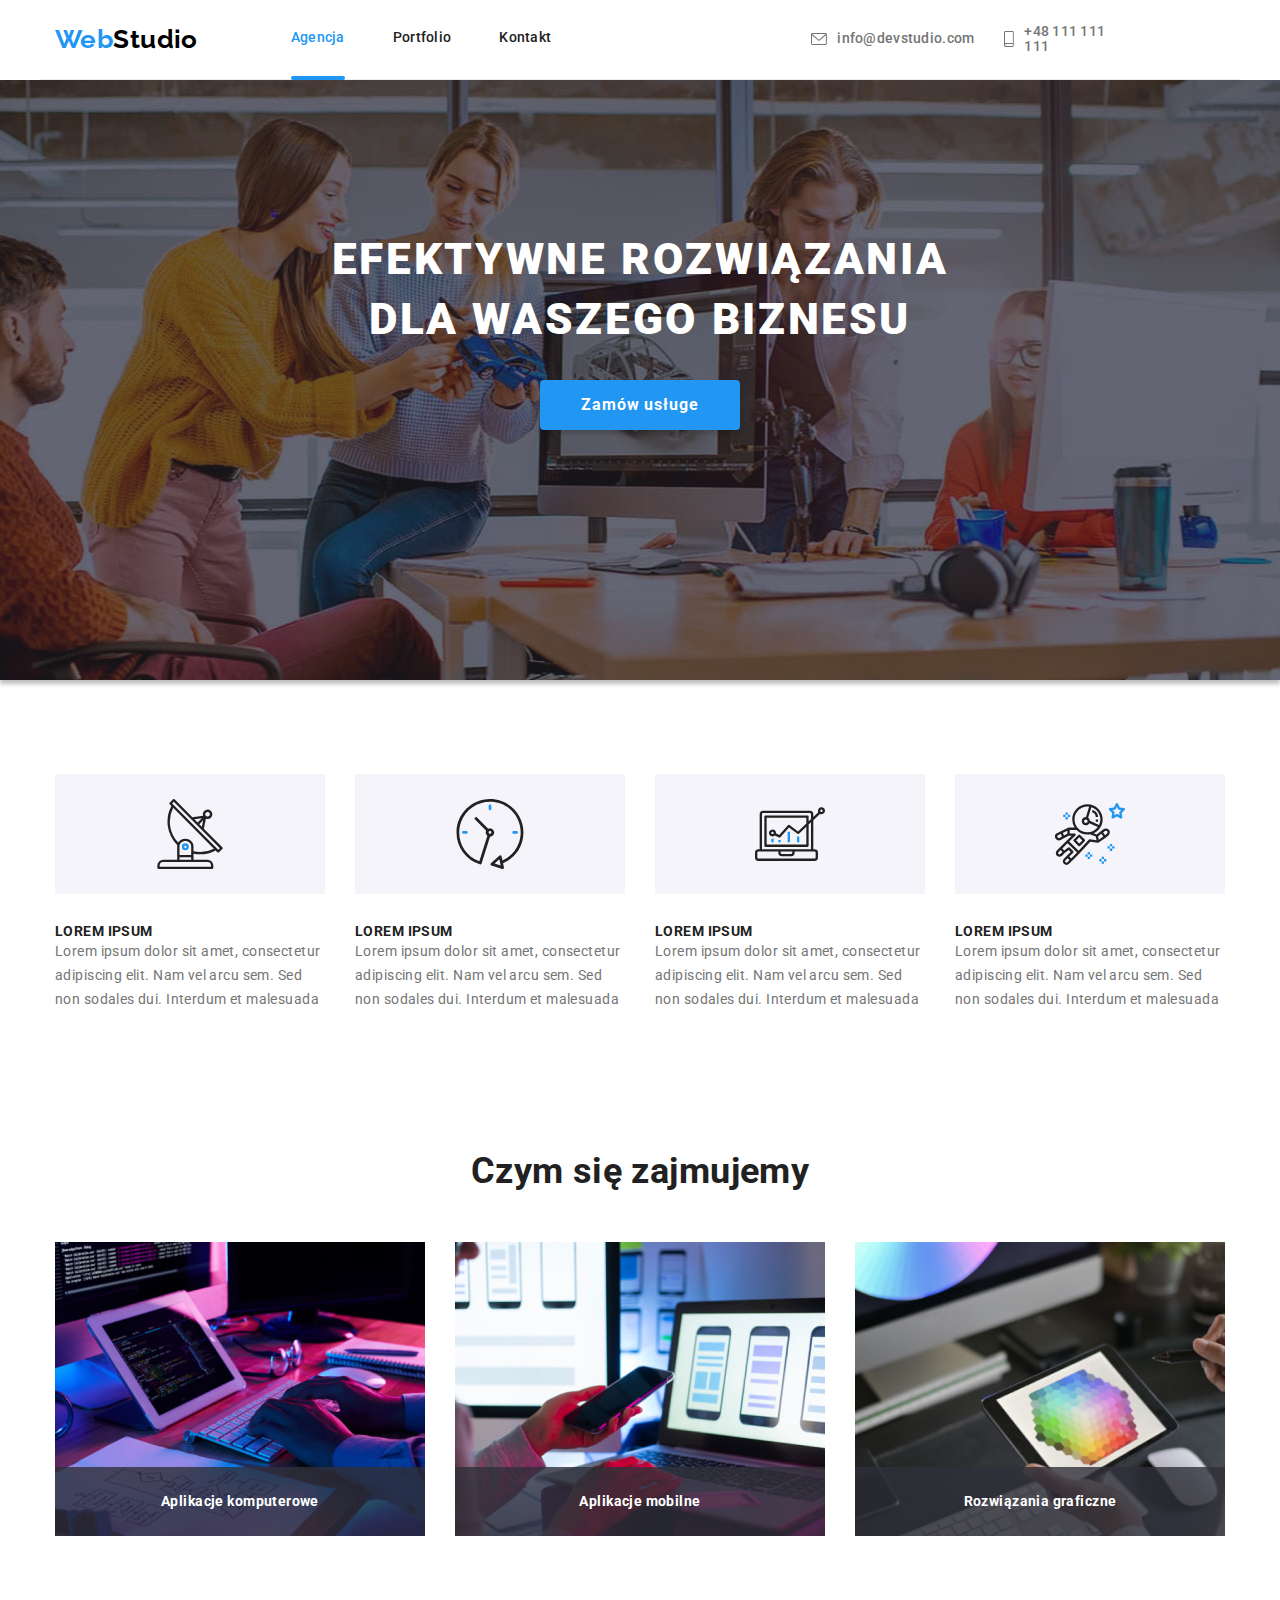
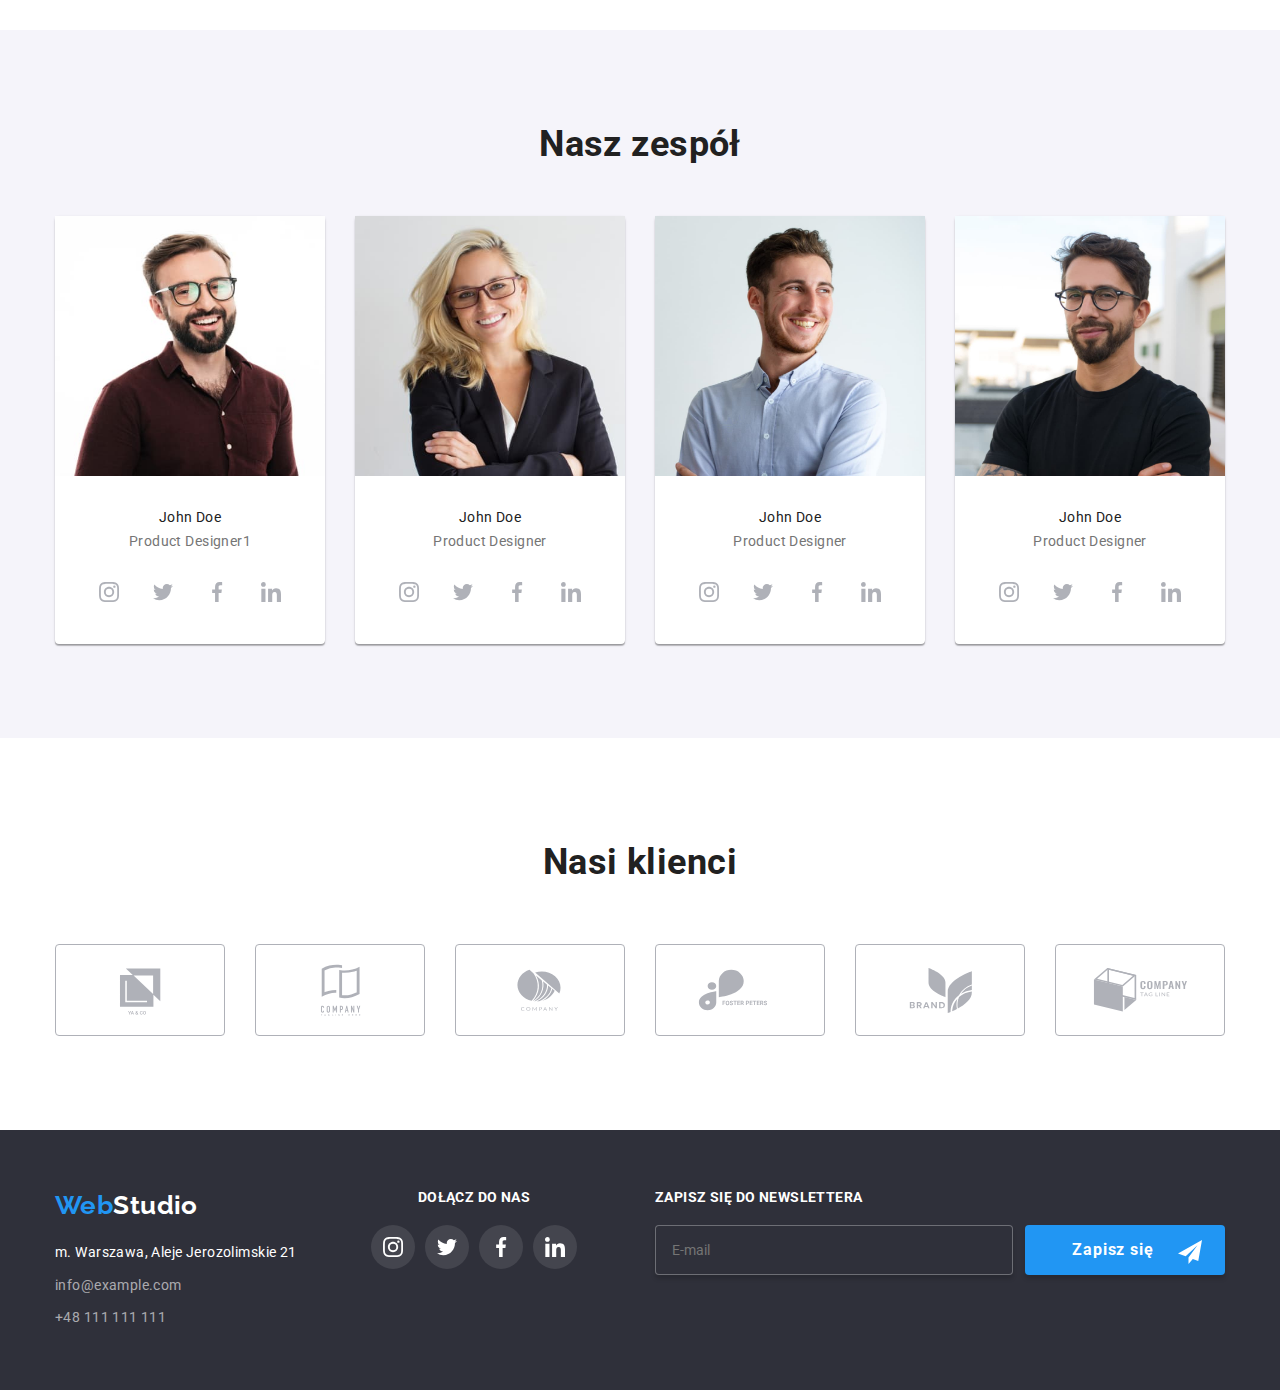
==== commit 50b94704: "almost" ====
--- a/index.html
+++ b/index.html
@@ -58,10 +58,15 @@
           </a>
         </li>
       </ul>
-      <section class="hidden-menu">
+      <section class="menu">
         <div>
-          <button type="button" class="hidden-menu__button">
-            <svg class="hidden-menu__icon">
+          <button
+            type="button"
+            class="menu__button menu-toggle js-open-menu"
+            aria-expanded="false"
+            aria-controls="mobile-menu"
+          >
+            <svg class="menu__icon">
               <use
                 width="24"
                 height="16"
@@ -69,12 +74,37 @@
               ></use>
             </svg>
           </button>
-          <div class="hidden-menu__list">
-            <ul class="list">
-              <li></li>
-              <li></li>
-              <li></li>
-              <li></li>
+          <div
+            class="menu__list menu-container js-menu-container"
+            id="mobile-menu"
+          >
+            <button type="button" class="menu-toggle js-close-menu">
+              <svg width="18" height="18" class="menu__svg">
+                <use href="images/icons.svg#icon-close-black-18dp-2-1"></use>
+              </svg>
+            </button>
+            <ul class="list menu__navigation">
+              <li><a href="index.html" class="menu__link">Agencja</a></li>
+              <li><a href="portfolio.html" class="menu__link">Portfolio</a></li>
+              <li><a href="" class="menu__link">Kontakt</a></li>
+            </ul>
+            <ul class="list menu__contact">
+              <li>
+                <a href="tel:+48111111111" class="menu__link"
+                  >+48 111 111 111</a
+                >
+              </li>
+              <li>
+                <a href="mailto:info@devstudio.com" class="menu__link"
+                  >info@devstuido.com</a
+                >
+              </li>
+            </ul>
+            <ul class="list menu__media">
+              <li><a href="" class="menu__link">Instagram</a></li>
+              <li><a href="" class="menu__link">Twitter</a></li>
+              <li><a href="" class="menu__link">Facebook</a></li>
+              <li><a href="" class="menu__link">LinkedIn</a></li>
             </ul>
           </div>
         </div>
@@ -656,5 +686,6 @@
       </div>
     </footer>
     <script src="js/modal.js"></script>
+    <script defer src="js/mobile-menu.js"></script>
   </body>
 </html>
--- a/public/css/main.min.css
+++ b/public/css/main.min.css
@@ -1 +1 @@
-h1,h2,h3,h4,h5,h6,p,ul,button,fieldset,textarea,input{margin:0;padding:0}body{font-family:"Roboto",sans-serif;color:#212121;letter-spacing:.03em;font-size:14px;line-height:1.71}.list{list-style:none}.container{width:100%;padding-left:15px;padding-right:15px;margin:0 auto}img{display:block;max-width:100%;height:auto;padding:0;margin:0}.header{border-bottom:1px solid #ececec;border-bottom:1px solid #ececec;display:-webkit-box;display:-ms-flexbox;display:flex;-webkit-box-orient:horizontal;-webkit-box-direction:normal;-ms-flex-direction:row;flex-direction:row;-webkit-box-align:center;-ms-flex-align:center;align-items:center;gap:93px}.second__header{display:-webkit-box;display:-ms-flexbox;display:flex;-webkit-box-pack:center;-ms-flex-pack:center;justify-content:center;font-weight:700;font-size:36px;line-height:1.16;margin-bottom:50px}.logo-company_color{color:#2196f3}.section{padding-top:60px;padding-bottom:60px}@media(min-width: 768px){.container{width:768px;margin:0 auto}.section{padding-top:60px;padding-bottom:60px}}@media(min-width: 1200px){.container{width:1200px;margin:0 auto}.section{padding-top:94px;padding-bottom:94px}}.section-no_space{padding-bottom:0px}.hidden-menu__button{border:none;background-color:#fff;width:40px;height:40px;cursor:pointer}.hidden-menu__button :hover,.hidden-menu__button :focus,.hidden-menu__button :active{fill:#2196f3}.hidden-menu__icon{width:24px;height:16px;margin:auto}@media screen and (min-width: 768px){.hidden-menu{display:none}}.main__section{text-align:center;background-image:-webkit-gradient(linear, left top, left bottom, from(rgba(47, 48, 58, 0.4)), to(rgba(47, 48, 58, 0.4))),url(../../images/mobile-header.png);background-image:linear-gradient(to bottom, rgba(47, 48, 58, 0.4), rgba(47, 48, 58, 0.4)),url(../../images/mobile-header.png);background-color:rgba(47,48,58,.4);background-size:cover;background-position:center;background-repeat:no-repeat;height:400px;min-width:320px;margin:0 auto;-webkit-box-shadow:0px 4px 4px 0px rgba(0,0,0,.2509803922);box-shadow:0px 4px 4px 0px rgba(0,0,0,.2509803922)}.main__section .container{-webkit-box-orient:vertical;-webkit-box-direction:normal;-ms-flex-direction:column;flex-direction:column;margin-top:56px}.main__header{font-weight:900;font-size:26px;line-height:1.36;letter-spacing:.06em;width:365px;height:84px;margin:0 auto;margin-bottom:30px;color:#fff;text-align:center}.main__button{background-color:#2196f3;color:#fff;font-weight:700;font-size:16px;line-height:1.87;letter-spacing:.06em;border:0;border-radius:4px;cursor:pointer;font-family:"Roboto",sans-serif;width:200px;height:50px;-webkit-box-shadow:0px 4px 4px 0px rgba(0,0,0,.1490196078);box-shadow:0px 4px 4px 0px rgba(0,0,0,.1490196078)}@media screen and (min-width: 768px){.main__section{background-image:-webkit-gradient(linear, left top, left bottom, from(rgba(47, 48, 58, 0.4)), to(rgba(47, 48, 58, 0.4))),url(../../images/tablet-header.jpg);background-image:linear-gradient(to bottom, rgba(47, 48, 58, 0.4), rgba(47, 48, 58, 0.4)),url(../../images/tablet-header.jpg);background-size:cover;background-color:rgba(47,48,58,.4);background-position:center;background-repeat:no-repeat;height:400px}.main__header{font-size:26px;width:365px;height:84px;margin:0 auto;margin-bottom:30px;color:#fff;text-align:center}}@media screen and (min-width: 1200px){.main__section{background-image:-webkit-gradient(linear, left top, left bottom, from(rgba(47, 48, 58, 0.4)), to(rgba(47, 48, 58, 0.4))),url(../../images/background-header-x1.jpg);background-image:linear-gradient(to bottom, rgba(47, 48, 58, 0.4), rgba(47, 48, 58, 0.4)),url(../../images/background-header-x1.jpg);height:600px}.main__header{font-weight:900;font-size:44px;line-height:1.36;letter-spacing:.06em;width:696px;height:120px}}.navigation{width:480px}.navigation__menu{display:none}.navigation__link{color:inherit;text-decoration:none;line-height:1.14;letter-spacing:.02em;font-weight:500;-webkit-transition:color 250ms cubic-bezier(0.4, 0, 0.2, 1);transition:color 250ms cubic-bezier(0.4, 0, 0.2, 1)}.navigation__link:hover,.navigation__link:focus{color:#2196f3}.navigation__link-active{color:#2196f3}.navigation__link-active::after{content:"";display:block;-webkit-transform:translateY(27px);transform:translateY(27px);width:100%;height:4px;background-color:#2196f3;border-radius:2px}.navigation__logo{text-decoration:none;font-family:"Raleway";font-weight:700;font-size:26px;line-height:1.19;color:#000;padding:24px 0}@media screen and (min-width: 768px){.navigation{width:480px}.navigation__menu{display:-webkit-box;display:-ms-flexbox;display:flex}.navigation__menu li:nth-child(2){margin:0 48px}.navigation__link{color:inherit;text-decoration:none;line-height:1.14;letter-spacing:.02em;font-weight:500;-webkit-transition:color 250ms cubic-bezier(0.4, 0, 0.2, 1);transition:color 250ms cubic-bezier(0.4, 0, 0.2, 1)}.navigation__link:hover,.navigation__link:focus{color:#2196f3}.navigation__link-active{color:#2196f3}.navigation__link-active::after{content:"";display:block;-webkit-transform:translateY(27px);transform:translateY(27px);width:100%;height:4px;background-color:#2196f3;border-radius:2px}.navigation__logo{text-decoration:none;font-family:"Raleway";font-weight:700;font-size:26px;line-height:1.19;color:#000;padding:24px 0}}.connection{display:-webkit-box;display:-ms-flexbox;display:flex;display:none}.connection__list{display:-webkit-box;display:-ms-flexbox;display:flex}.connection__link{text-decoration:none;font-weight:500;line-height:1.14;letter-spacing:.02em;color:#757575;display:-webkit-box;display:-ms-flexbox;display:flex;-webkit-box-pack:center;-ms-flex-pack:center;justify-content:center;-webkit-box-align:center;-ms-flex-align:center;align-items:center;fill:#757575;-webkit-transition:color 250ms cubic-bezier(0.4, 0, 0.2, 1),fill 250ms cubic-bezier(0.4, 0, 0.2, 1);transition:color 250ms cubic-bezier(0.4, 0, 0.2, 1),fill 250ms cubic-bezier(0.4, 0, 0.2, 1)}.connection__link:hover,.connection__link:focus{color:#2196f3;fill:#2196f3}.connection__link-phone{margin-left:30px}.connection__svg{margin-right:10px}@media screen and (min-width: 768px)and (max-width: 1199px){.connection{display:block;display:-webkit-box;display:-ms-flexbox;display:flex;-webkit-box-orient:vertical;-webkit-box-direction:normal;-ms-flex-direction:column;flex-direction:column;-webkit-box-align:start;-ms-flex-align:start;align-items:flex-start;gap:10px}.connection__link-phone{margin-left:0}}@media screen and (min-width: 1200px){.connection{display:block;display:-webkit-box;display:-ms-flexbox;display:flex}}.footer{background-color:#2f303a;color:#fff;padding:60px 0}.footer .container{display:-webkit-box;display:-ms-flexbox;display:flex;-webkit-box-orient:vertical;-webkit-box-direction:normal;-ms-flex-direction:column;flex-direction:column;-webkit-box-align:center;-ms-flex-align:center;align-items:center;max-width:1200px}.footer__list{display:-webkit-box;display:-ms-flexbox;display:flex;-webkit-box-orient:vertical;-webkit-box-direction:normal;-ms-flex-direction:column;flex-direction:column;-webkit-box-pack:start;-ms-flex-pack:start;justify-content:start}.footer__list li:first-child{padding:9px 0}.footer__link{text-decoration:none;color:rgba(255,255,255,.6);-webkit-transition:color 250ms cubic-bezier(0.4, 0, 0.2, 1);transition:color 250ms cubic-bezier(0.4, 0, 0.2, 1)}.footer__link:hover,.footer__link:focus{color:#2196f3}.footer__address{font-weight:400;font-style:inherit}.footer__logo{display:block;color:#fff;text-decoration:none;font-family:"Raleway";font-weight:700;font-size:26px;line-height:1.19;margin-bottom:20px}.footer__font{font-size:14px;margin-bottom:20px;line-height:1.13em;font-weight:700}.footer__media{display:-webkit-box;display:-ms-flexbox;display:flex;-webkit-box-align:center;-ms-flex-align:center;align-items:center;-webkit-box-orient:vertical;-webkit-box-direction:normal;-ms-flex-direction:column;flex-direction:column;margin-left:0px;margin-bottom:60px}.footer__media__list{display:-webkit-box;display:-ms-flexbox;display:flex;gap:10px}.footer__test{display:-webkit-box;display:-ms-flexbox;display:flex;-webkit-box-orient:vertical;-webkit-box-direction:normal;-ms-flex-direction:column;flex-direction:column;-webkit-box-align:center;-ms-flex-align:center;align-items:center;-ms-flex-wrap:wrap;flex-wrap:wrap;margin-bottom:60px}footer .container{-webkit-box-orient:vertical;-webkit-box-direction:normal;-ms-flex-direction:column;flex-direction:column;-webkit-box-align:baseline;-ms-flex-align:baseline;align-items:baseline}@media screen and (min-width: 768px){.footer__test{display:-webkit-box;display:-ms-flexbox;display:flex;-webkit-box-orient:vertical;-webkit-box-direction:normal;-ms-flex-direction:column;flex-direction:column;-webkit-box-align:center;-ms-flex-align:center;align-items:center;margin-right:70px;margin-bottom:0}.footer__media{display:-webkit-box;display:-ms-flexbox;display:flex;margin:0;-webkit-box-orient:vertical;-webkit-box-direction:normal;-ms-flex-direction:column;flex-direction:column;-webkit-box-align:center;-ms-flex-align:center;align-items:center}.footer .container{display:-webkit-box;display:-ms-flexbox;display:flex;max-width:768px;-webkit-box-pack:center;-ms-flex-pack:center;justify-content:center;-webkit-box-orient:horizontal;-webkit-box-direction:normal;-ms-flex-direction:row;flex-direction:row;-ms-flex-wrap:wrap;flex-wrap:wrap;-webkit-box-align:start;-ms-flex-align:start;align-items:flex-start}}@media screen and (min-width: 1200px){.footer .container{display:-webkit-box;display:-ms-flexbox;display:flex;-webkit-box-orient:horizontal;-webkit-box-direction:normal;-ms-flex-direction:row;flex-direction:row;-ms-flex-wrap:nowrap;flex-wrap:nowrap;-webkit-box-pack:start;-ms-flex-pack:start;justify-content:flex-start;max-width:1200px}.footer__test{margin-right:70px;margin-bottom:0;-webkit-box-align:start;-ms-flex-align:start;align-items:flex-start}.footer__address{width:246px}.footer__media{margin-right:78px}}.newsletter{display:-webkit-box;display:-ms-flexbox;display:flex;-webkit-box-orient:vertical;-webkit-box-direction:normal;-ms-flex-direction:column;flex-direction:column;-webkit-box-align:center;-ms-flex-align:center;align-items:center;width:100%}.newsletter__input{width:100%;height:50px;background-color:#2f303a;border:1px solid rgba(255,255,255,.3019607843);border-radius:4px;color:rgba(255,255,255,.3019607843);padding-left:16px;-webkit-box-shadow:0px 4px 4px 0px rgba(0,0,0,.1490196078);box-shadow:0px 4px 4px 0px rgba(0,0,0,.1490196078)}.newsletter__button{position:relative;width:200px;height:50px;background-color:#2196f3;border:none;border-radius:4px;color:#fff;letter-spacing:.06em;font-weight:700;line-height:1.87;margin-top:20px;font-size:16px;-webkit-box-shadow:0px 4px 4px 0px rgba(0,0,0,.1490196078);box-shadow:0px 4px 4px 0px rgba(0,0,0,.1490196078);cursor:pointer}.newsletter__button span{margin-right:24px}.newsletter__svg{width:24px;height:24px;position:absolute;fill:#fff;margin-top:5px}.newsletter__form{width:100%;display:-webkit-box;display:-ms-flexbox;display:flex;-webkit-box-orient:vertical;-webkit-box-direction:normal;-ms-flex-direction:column;flex-direction:column;-webkit-box-align:center;-ms-flex-align:center;align-items:center}@media screen and (min-width: 768px){.newsletter{-webkit-box-align:center;-ms-flex-align:center;align-items:center;margin-top:60px;margin-left:0}.newsletter__form{-webkit-box-orient:vertical;-webkit-box-direction:normal;-ms-flex-direction:column;flex-direction:column;-webkit-box-align:center;-ms-flex-align:center;align-items:center}.newsletter__button{margin-top:20px;margin-left:0}.newsletter__input{width:450px}}@media screen and (min-width: 1200px){.newsletter{-webkit-box-align:start;-ms-flex-align:start;align-items:flex-start;margin-top:0}.newsletter__form{-webkit-box-orient:horizontal;-webkit-box-direction:normal;-ms-flex-direction:row;flex-direction:row}.newsletter__input{width:358px}.newsletter__button{margin:0 12px 0}}.backdrop{position:fixed;top:0;background-color:rgba(0,0,0,.2);width:100%;height:100%;-webkit-transition:all 250ms ease-in;transition:all 250ms ease-in;z-index:1}.backdrop__input{margin-top:4px;width:446px;height:40px;padding-left:42px;border:1px solid rgba(33,33,33,.2);border-radius:4px;-webkit-transition:border 250ms cubic-bezier(0.4, 0, 0.2, 1);transition:border 250ms cubic-bezier(0.4, 0, 0.2, 1);outline:none}.backdrop__input:active,.backdrop__input:focus,.backdrop__input:hover,.backdrop__textarea:active,.backdrop__textarea:focus,.backdrop__textarea:hover{border:1px solid #2196f3}.backdrop__input:active+.backdrop__svg,.backdrop__input:focus+.backdrop__svg,.backdrop__input:hover+.backdrop__svg{fill:#2196f3}.backdrop__form{display:-webkit-box;display:-ms-flexbox;display:flex;margin:0 40px}.backdrop__header{margin-top:40px;margin-bottom:12px;width:100%;display:-webkit-box;display:-ms-flexbox;display:flex;-webkit-box-pack:center;-ms-flex-pack:center;justify-content:center;-webkit-box-align:center;-ms-flex-align:center;align-items:center;color:#212121;font-size:20px;font-weight:700;line-height:1.15}.backdrop__area{display:-webkit-box;display:-ms-flexbox;display:flex;-webkit-box-orient:vertical;-webkit-box-direction:normal;-ms-flex-direction:column;flex-direction:column;border:none;-webkit-box-align:center;-ms-flex-align:center;align-items:center}.backdrop__comment{color:#757575}.backdrop__textarea{margin-top:4px;display:block;padding-left:18px;padding-top:17px;width:448px;height:120px;resize:none;overflow:scroll top;border:1px solid rgba(33,33,33,.2);border-radius:4px;outline:none;-webkit-transition:border 250ms cubic-bezier(0.4, 0, 0.2, 1);transition:border 250ms cubic-bezier(0.4, 0, 0.2, 1)}.backdrop__textarea::-webkit-input-placeholder{color:rgba(117,117,117,.5019607843);font-size:12px;letter-spacing:.01em;font-weight:400}.backdrop__textarea::-moz-placeholder{color:rgba(117,117,117,.5019607843);font-size:12px;letter-spacing:.01em;font-weight:400}.backdrop__textarea:-ms-input-placeholder{color:rgba(117,117,117,.5019607843);font-size:12px;letter-spacing:.01em;font-weight:400}.backdrop__textarea::-ms-input-placeholder{color:rgba(117,117,117,.5019607843);font-size:12px;letter-spacing:.01em;font-weight:400}.backdrop__textarea::placeholder{color:rgba(117,117,117,.5019607843);font-size:12px;letter-spacing:.01em;font-weight:400}.backdrop__label{margin-bottom:10px;width:448px;font-weight:400;letter-spacing:.01em;line-height:1.16;font-size:12px;color:#757575}.backdrop__label:first-of-type .backdrop__svg{top:107px;left:55px}.backdrop__label:nth-child(2) .backdrop__svg{top:174px;left:54.3px}.backdrop__label:nth-child(3) .backdrop__svg{top:243px;left:53.5px}.backdrop__button{width:200px;height:50px;background-color:#2196f3;color:#fff;border:none;border-radius:4px;-webkit-box-shadow:0px 4px 4px 0px rgba(0,0,0,.1490196078);box-shadow:0px 4px 4px 0px rgba(0,0,0,.1490196078);font-size:16px;font-weight:700;line-height:1.87;letter-spacing:.06em;cursor:pointer}.backdrop__button_close{position:absolute;top:8px;right:8px;background-color:#fff;border:1px solid rgba(0,0,0,.1019607843);border-radius:50%;width:30px;height:30px;cursor:pointer}.backdrop__button_svg{position:absolute;top:5px;right:5px}.backdrop__checkbox{display:-webkit-inline-box;display:-ms-inline-flexbox;display:inline-flex}.backdrop__link{color:#2196f3}.backdrop__terms{position:relative;margin-top:20px;margin-bottom:30px;line-height:1.71;letter-spacing:.03em;cursor:pointer;font-size:14px}.backdrop__terms::before{width:16px;height:15px;border:2px solid #212121;display:block;position:absolute;bottom:4px;left:-19px;content:"";border-radius:2px;-webkit-transition:border 250ms cubic-bezier(0.4, 0, 0.2, 1),background-color 250ms cubic-bezier(0.4, 0, 0.2, 1);transition:border 250ms cubic-bezier(0.4, 0, 0.2, 1),background-color 250ms cubic-bezier(0.4, 0, 0.2, 1)}.backdrop__checkbox-apperance{-moz-appearance:none;appearance:none;-webkit-appearance:none}.backdrop__checkbox-apperance:checked+.backdrop__terms::before{background-color:#2196f3;border:none}.backdrop__svg{position:absolute;fill:#212121;-webkit-transition:fill 250ms cubic-bezier(0.4, 0, 0.2, 1);transition:fill 250ms cubic-bezier(0.4, 0, 0.2, 1)}.backdrop__svg__check{position:absolute;fill:#fff;bottom:118px;left:51px}.backdrop__table{position:absolute;width:528px;height:581px;background-color:#fff;border-radius:4px;top:50%;left:50%;-webkit-transform:translate(-50%, -50%);transform:translate(-50%, -50%);-webkit-box-shadow:0px 2px 1px 0px rgba(0,0,0,.2),0px 1px 1px 0px rgba(0,0,0,.1411764706),0px 1px 3px 0px rgba(0,0,0,.1215686275);box-shadow:0px 2px 1px 0px rgba(0,0,0,.2),0px 1px 1px 0px rgba(0,0,0,.1411764706),0px 1px 3px 0px rgba(0,0,0,.1215686275)}.is-hidden{visibility:hidden;opacity:0;pointer-events:none;-webkit-transition:all 250ms ease-in;transition:all 250ms ease-in}@media screen and (min-width: 320px)and (max-width: 1199px){.backdrop__table{width:450px;height:609px}.backdrop__label{width:370px}.backdrop__input{width:370px}.backdrop__textarea{width:370px}.backdrop__terms{font-size:12px}.backdrop__header{width:370px;text-align:center;margin:0 auto;margin-top:40px}.backdrop__label:first-of-type .backdrop__svg{top:118px;left:55px}.backdrop__label:nth-child(2) .backdrop__svg{top:184px;left:54.3px}.backdrop__label:nth-child(3) .backdrop__svg{top:252px;left:53.5px}.backdrop__button_close{position:absolute;top:8px;right:30px}}.description__list{display:-webkit-box;display:-ms-flexbox;display:flex;-webkit-box-pack:center;-ms-flex-pack:center;justify-content:center;-ms-flex-wrap:wrap;flex-wrap:wrap;gap:30px;width:100%;margin-bottom:60px}.description__header{font-size:14px;font-weight:700;line-height:1.14;letter-spacing:.03em}.description__text{color:#757575}.description__svg{display:-webkit-box;display:-ms-flexbox;display:flex;width:100%;height:120px;background-color:#f5f4fa;margin-bottom:30px}.description__svg_icon{margin:auto}.description li{width:100%}@media screen and (min-width: 768px){.description__list{margin-bottom:45px}.description__svg{width:354px}.description li{width:354px}}@media screen and (min-width: 1200px){.description__svg{width:270px}.description li{width:270px}}.we_do{position:relative;display:-webkit-box;display:-ms-flexbox;display:flex;gap:30px}.we_do__description{position:absolute;bottom:0;background-color:rgba(47,48,58,.8);color:#fff;width:370px;text-align:center;font-weight:700;padding:27px 0;line-height:1.14}@media screen and (max-width: 1200px){.we__do-hidden{display:none}}.team{background-color:#f5f4fa}.team__list{display:-webkit-box;display:-ms-flexbox;display:flex;-webkit-box-orient:vertical;-webkit-box-direction:normal;-ms-flex-direction:column;flex-direction:column;-webkit-box-align:center;-ms-flex-align:center;align-items:center;margin:0 auto;gap:30px}.team__iteam{-webkit-box-orient:vertical;-webkit-box-direction:normal;-ms-flex-direction:column;flex-direction:column;width:100%;background-color:#fff;max-width:450px;margin:0 auto;border-radius:4px;-webkit-box-shadow:0px 2px 1px 0px rgba(0,0,0,.2),0px 1px 1px 0px rgba(0,0,0,.1411764706),0px 1px 3px 0px rgba(0,0,0,.1215686275);box-shadow:0px 2px 1px 0px rgba(0,0,0,.2),0px 1px 1px 0px rgba(0,0,0,.1411764706),0px 1px 3px 0px rgba(0,0,0,.1215686275)}.team__description{max-width:450px;text-align:center;-webkit-box-pack:center;-ms-flex-pack:center;justify-content:center;padding:30px 0}.team__description ul{display:-webkit-box;display:-ms-flexbox;display:flex;-webkit-box-pack:center;-ms-flex-pack:center;justify-content:center;gap:10px;margin-top:16px}.team__position{color:#757575;font-weight:400}@media screen and (min-width: 768px){.team__list{display:-webkit-box;display:-ms-flexbox;display:flex;-webkit-box-orient:horizontal;-webkit-box-direction:normal;-ms-flex-direction:row;flex-direction:row;-ms-flex-wrap:wrap;flex-wrap:wrap}.team__iteam{width:354px}.team__iteam img{width:354px;height:374px}.team__description{width:354px}}@media screen and (min-width: 1200px){.team__list{display:-webkit-box;display:-ms-flexbox;display:flex;-webkit-box-orient:horizontal;-webkit-box-direction:normal;-ms-flex-direction:row;flex-direction:row;-ms-flex-wrap:wrap;flex-wrap:wrap}.team__iteam{width:270px}.team__iteam img{width:270px;height:260px}.team__description{width:270px}}.clients ul{display:-webkit-box;display:-ms-flexbox;display:flex;-ms-flex-wrap:wrap;flex-wrap:wrap;-webkit-box-pack:center;-ms-flex-pack:center;justify-content:center;gap:30px}.clients__header{display:-webkit-box;display:-ms-flexbox;display:flex;-webkit-box-pack:center;-ms-flex-pack:center;justify-content:center;font-size:36px;margin-bottom:50px;font-weight:700}.clients__svg{width:170px;height:92px;border:1px solid #afb1b8;border-radius:4px;display:block;fill:#afb1b8;-webkit-transition:fill 250ms cubic-bezier(0.4, 0, 0.2, 1),border-color 250ms cubic-bezier(0.4, 0, 0.2, 1);transition:fill 250ms cubic-bezier(0.4, 0, 0.2, 1),border-color 250ms cubic-bezier(0.4, 0, 0.2, 1)}.clients__svg:hover,.clients__svg:focus{fill:#2196f3;border-color:#2196f3}.clients__svg__size{width:inherit;height:inherit}@media screen and (min-width: 768px)and (max-width: 1199px){.clients__svg{width:226px}}.portfolio .container{-webkit-box-orient:vertical;-webkit-box-direction:normal;-ms-flex-direction:column;flex-direction:column}.portfolio__list{display:-webkit-box;display:-ms-flexbox;display:flex;-ms-flex-wrap:wrap;flex-wrap:wrap;-webkit-box-pack:center;-ms-flex-pack:center;justify-content:center;gap:30px}.portfolio__button{background-color:#f5f4fa;font-weight:500;font-size:16px;line-height:1.62;border:0;text-align:center;cursor:pointer;font-family:"Roboto",sans-serif;border-radius:4px;padding:6px 24px;-webkit-transition:background-color 250ms cubic-bezier(0.4, 0, 0.2, 1),color 250ms cubic-bezier(0.4, 0, 0.2, 1),-webkit-box-shadow 250ms cubic-bezier(0.4, 0, 0.2, 1);transition:background-color 250ms cubic-bezier(0.4, 0, 0.2, 1),color 250ms cubic-bezier(0.4, 0, 0.2, 1),-webkit-box-shadow 250ms cubic-bezier(0.4, 0, 0.2, 1);transition:background-color 250ms cubic-bezier(0.4, 0, 0.2, 1),color 250ms cubic-bezier(0.4, 0, 0.2, 1),box-shadow 250ms cubic-bezier(0.4, 0, 0.2, 1);transition:background-color 250ms cubic-bezier(0.4, 0, 0.2, 1),color 250ms cubic-bezier(0.4, 0, 0.2, 1),box-shadow 250ms cubic-bezier(0.4, 0, 0.2, 1),-webkit-box-shadow 250ms cubic-bezier(0.4, 0, 0.2, 1)}.portfolio__button__list{display:-webkit-box;display:-ms-flexbox;display:flex;-ms-flex-wrap:wrap;flex-wrap:wrap;-webkit-box-pack:center;-ms-flex-pack:center;justify-content:center;gap:8px;margin-bottom:50px}.portfolio__button:hover,.portfolio__button:focus{background-color:#2196f3;color:#fff;-webkit-box-shadow:0px 2px 2px 0px rgba(0,0,0,.1215686275);box-shadow:0px 2px 2px 0px rgba(0,0,0,.1215686275);-webkit-box-shadow:0px 1px 2px 0px rgba(0,0,0,.0784313725);box-shadow:0px 1px 2px 0px rgba(0,0,0,.0784313725);-webkit-box-shadow:0px 3px 1px 0px rgba(0,0,0,.1019607843);box-shadow:0px 3px 1px 0px rgba(0,0,0,.1019607843)}.portfolio__list_link{position:relative;display:-webkit-box;display:-ms-flexbox;display:flex;-webkit-box-orient:vertical;-webkit-box-direction:normal;-ms-flex-direction:column;flex-direction:column;text-decoration:none;color:inherit;overflow:hidden;-webkit-transition:-webkit-box-shadow 250ms cubic-bezier(0.4, 0, 0.2, 1);transition:-webkit-box-shadow 250ms cubic-bezier(0.4, 0, 0.2, 1);transition:box-shadow 250ms cubic-bezier(0.4, 0, 0.2, 1);transition:box-shadow 250ms cubic-bezier(0.4, 0, 0.2, 1), -webkit-box-shadow 250ms cubic-bezier(0.4, 0, 0.2, 1)}.portfolio__list_link:hover,.portfolio__list_link:focus{-webkit-box-shadow:0px 1px 1px rgba(0,0,0,.12),0px 4px 4px rgba(0,0,0,.06),1px 4px 6px rgba(0,0,0,.16);box-shadow:0px 1px 1px rgba(0,0,0,.12),0px 4px 4px rgba(0,0,0,.06),1px 4px 6px rgba(0,0,0,.16)}.portfolio__list_link:hover .overlay,.portfolio__list_link:focus .overlay{-webkit-transform:translateY(0);transform:translateY(0)}.portfolio__border{border:1px solid #eee;border-top:0px;background-color:#fff;z-index:1}.portfolio__company{font-weight:700;font-size:18px;line-height:2;letter-spacing:.06em;padding-top:20px;padding-left:24px}.portfolio__branch{color:#757575;font-size:16px;line-height:1.87;padding-bottom:20px;padding-left:24px}.portfolio img{width:450px;height:294px}.overlay{position:absolute;top:-1;left:-1;background-color:rgba(33,150,243,.8980392157);width:100%;height:294px;-webkit-transform:translateY(100%);transform:translateY(100%);-webkit-transition:-webkit-transform 250ms cubic-bezier(0.4, 0, 0.2, 1);transition:-webkit-transform 250ms cubic-bezier(0.4, 0, 0.2, 1);transition:transform 250ms cubic-bezier(0.4, 0, 0.2, 1);transition:transform 250ms cubic-bezier(0.4, 0, 0.2, 1), -webkit-transform 250ms cubic-bezier(0.4, 0, 0.2, 1)}.overlay>p{font-weight:400;line-height:1.55;letter-spacing:.03em;font-size:18px;color:#fff;margin:49px 45px 49px 24px}@media screen and (min-width: 768px){.portfolio img{width:354px;height:294px}}@media screen and (min-width: 1200x){.portfolio img{width:370px;height:294px}}.social__icon{width:44px;height:44px;display:-webkit-box;display:-ms-flexbox;display:flex;border-radius:50%;fill:#afb1b8;cursor:pointer;-webkit-transition:background-color 250ms cubic-bezier(0.4, 0, 0.2, 1),fill 250ms cubic-bezier(0.4, 0, 0.2, 1);transition:background-color 250ms cubic-bezier(0.4, 0, 0.2, 1),fill 250ms cubic-bezier(0.4, 0, 0.2, 1)}.social__icon:hover,.social__icon:focus{background-color:#2196f3}.social__icon:hover .social__svg-fill,.social__icon:focus .social__svg-fill{fill:#fff}.social__icon-footer_bg_color{background-color:rgba(255,255,255,.1019607843)}.social__svg{margin:auto}.footer__media__list .social__svg-fill{fill:#fff}/*# sourceMappingURL=main.min.css.map */+h1,h2,h3,h4,h5,h6,p,ul,button,fieldset,textarea,input{margin:0;padding:0}body{font-family:"Roboto",sans-serif;color:#212121;letter-spacing:.03em;font-size:14px;line-height:1.71}.list{list-style:none}.container{width:100%;padding-left:15px;padding-right:15px;margin:0 auto}img{display:block;max-width:100%;height:auto;padding:0;margin:0}.header{border-bottom:1px solid #ececec;border-bottom:1px solid #ececec;display:-webkit-box;display:-ms-flexbox;display:flex;-webkit-box-orient:horizontal;-webkit-box-direction:normal;-ms-flex-direction:row;flex-direction:row;-webkit-box-align:center;-ms-flex-align:center;align-items:center;gap:93px}.second__header{display:-webkit-box;display:-ms-flexbox;display:flex;-webkit-box-pack:center;-ms-flex-pack:center;justify-content:center;font-weight:700;font-size:36px;line-height:1.16;margin-bottom:50px}.logo-company_color{color:#2196f3}.section{padding-top:60px;padding-bottom:60px}@media(min-width: 768px){.container{width:768px;margin:0 auto}.section{padding-top:60px;padding-bottom:60px}}@media(min-width: 1200px){.container{width:1200px;margin:0 auto}.section{padding-top:94px;padding-bottom:94px}}.section-no_space{padding-bottom:0px}.menu{position:relative}.menu__navigation .menu__link{font-size:40px}.menu__contact .menu__link{color:#757575}.menu__media{position:absolute;bottom:48px;left:20px;display:-webkit-box;display:-ms-flexbox;display:flex;font-size:18px}.menu__media .menu__link{color:#2196f3;border-right:1px solid rgba(33,33,33,.2);padding:0 10px}.menu__media li:last-of-type .menu__link{border-right:none}.menu__contact{position:absolute;bottom:124px}.menu__contact :nth-child(1) .menu__link{font-size:34px}.menu__contact :nth-child(2) .menu__link{font-size:24px}.menu__link{text-decoration:none;font-family:"Roboto",sans-serif;font-weight:500;color:#000}.menu__link:hover,.menu__link:active,.menu__link:focus{color:#2196f3}.menu__button{border:none;background-color:#fff;width:40px;height:40px}.menu__button :hover,.menu__button :focus,.menu__button :active{fill:#2196f3;cursor:pointer}.menu__icon{width:24px;height:16px;margin:auto}.menu__list{position:absolute;width:100%;height:100%;z-index:3;background-color:#fff}.menu__svg{width:18px;height:18px}.menu-container{position:fixed;top:0;left:0;width:100%;height:100%;padding:32px;background-color:#fff;z-index:3;-webkit-transform:translateX(100%);transform:translateX(100%);-webkit-transition:-webkit-transform 250ms ease-in-out;transition:-webkit-transform 250ms ease-in-out;transition:transform 250ms ease-in-out;transition:transform 250ms ease-in-out, -webkit-transform 250ms ease-in-out}.menu-container.is-open{-webkit-transform:translateX(0);transform:translateX(0)}.menu-container .menu-toggle{position:absolute;top:16px;right:16px;color:#fff;border:none;background-color:inherit;width:40px;height:40px;cursor:pointer}.menu-container .menu-toggle :hover,.menu-container .menu-toggle :focus,.menu-container .menu-toggle :active{fill:#2196f3}.mobile-menu{padding:0;margin:0;list-style:none}.mobile-menu .link{display:block;padding:10px;color:#fff;text-decoration:none}@media screen and (min-width: 768px){.menu__button{display:none}}.main__section{text-align:center;background-image:-webkit-gradient(linear, left top, left bottom, from(rgba(47, 48, 58, 0.4)), to(rgba(47, 48, 58, 0.4))),url(../../images/mobile-header.png);background-image:linear-gradient(to bottom, rgba(47, 48, 58, 0.4), rgba(47, 48, 58, 0.4)),url(../../images/mobile-header.png);background-color:rgba(47,48,58,.4);background-size:cover;background-position:center;background-repeat:no-repeat;height:400px;min-width:320px;margin:0 auto;-webkit-box-shadow:0px 4px 4px 0px rgba(0,0,0,.2509803922);box-shadow:0px 4px 4px 0px rgba(0,0,0,.2509803922)}.main__section .container{-webkit-box-orient:vertical;-webkit-box-direction:normal;-ms-flex-direction:column;flex-direction:column;margin-top:56px}.main__header{font-weight:900;font-size:26px;line-height:1.36;letter-spacing:.06em;width:365px;height:84px;margin:0 auto;margin-bottom:30px;color:#fff;text-align:center}.main__button{background-color:#2196f3;color:#fff;font-weight:700;font-size:16px;line-height:1.87;letter-spacing:.06em;border:0;border-radius:4px;cursor:pointer;font-family:"Roboto",sans-serif;width:200px;height:50px;-webkit-box-shadow:0px 4px 4px 0px rgba(0,0,0,.1490196078);box-shadow:0px 4px 4px 0px rgba(0,0,0,.1490196078)}@media screen and (min-width: 768px){.main__section{background-image:-webkit-gradient(linear, left top, left bottom, from(rgba(47, 48, 58, 0.4)), to(rgba(47, 48, 58, 0.4))),url(../../images/tablet-header.jpg);background-image:linear-gradient(to bottom, rgba(47, 48, 58, 0.4), rgba(47, 48, 58, 0.4)),url(../../images/tablet-header.jpg);background-size:cover;background-color:rgba(47,48,58,.4);background-position:center;background-repeat:no-repeat;height:400px}.main__header{font-size:26px;width:365px;height:84px;margin:0 auto;margin-bottom:30px;color:#fff;text-align:center}}@media screen and (min-width: 1200px){.main__section{background-image:-webkit-gradient(linear, left top, left bottom, from(rgba(47, 48, 58, 0.4)), to(rgba(47, 48, 58, 0.4))),url(../../images/background-header-x1.jpg);background-image:linear-gradient(to bottom, rgba(47, 48, 58, 0.4), rgba(47, 48, 58, 0.4)),url(../../images/background-header-x1.jpg);height:600px}.main__header{font-weight:900;font-size:44px;line-height:1.36;letter-spacing:.06em;width:696px;height:120px}}.navigation{width:480px;position:relative}.navigation__menu{display:none}.navigation__link{color:inherit;text-decoration:none;line-height:1.14;letter-spacing:.02em;font-weight:500;-webkit-transition:color 250ms cubic-bezier(0.4, 0, 0.2, 1);transition:color 250ms cubic-bezier(0.4, 0, 0.2, 1)}.navigation__link:hover,.navigation__link:focus{color:#2196f3}.navigation__link-active{color:#2196f3}.navigation__link-active::after{content:"";display:block;-webkit-transform:translateY(27px);transform:translateY(27px);width:100%;height:4px;background-color:#2196f3;border-radius:2px}.navigation__logo{text-decoration:none;font-family:"Raleway";font-weight:700;font-size:26px;line-height:1.19;color:#000;padding:24px 0}@media screen and (min-width: 768px){.navigation{width:480px}.navigation__menu{display:-webkit-box;display:-ms-flexbox;display:flex}.navigation__menu li:nth-child(2){margin:0 48px}.navigation__link{color:inherit;text-decoration:none;line-height:1.14;letter-spacing:.02em;font-weight:500;-webkit-transition:color 250ms cubic-bezier(0.4, 0, 0.2, 1);transition:color 250ms cubic-bezier(0.4, 0, 0.2, 1)}.navigation__link:hover,.navigation__link:focus{color:#2196f3}.navigation__link-active{color:#2196f3}.navigation__link-active::after{content:"";display:block;-webkit-transform:translateY(27px);transform:translateY(27px);width:100%;height:4px;background-color:#2196f3;border-radius:2px}.navigation__logo{text-decoration:none;font-family:"Raleway";font-weight:700;font-size:26px;line-height:1.19;color:#000;padding:24px 0}}.connection{display:-webkit-box;display:-ms-flexbox;display:flex;display:none}.connection__list{display:-webkit-box;display:-ms-flexbox;display:flex}.connection__link{text-decoration:none;font-weight:500;line-height:1.14;letter-spacing:.02em;color:#757575;display:-webkit-box;display:-ms-flexbox;display:flex;-webkit-box-pack:center;-ms-flex-pack:center;justify-content:center;-webkit-box-align:center;-ms-flex-align:center;align-items:center;fill:#757575;-webkit-transition:color 250ms cubic-bezier(0.4, 0, 0.2, 1),fill 250ms cubic-bezier(0.4, 0, 0.2, 1);transition:color 250ms cubic-bezier(0.4, 0, 0.2, 1),fill 250ms cubic-bezier(0.4, 0, 0.2, 1)}.connection__link:hover,.connection__link:focus{color:#2196f3;fill:#2196f3}.connection__link-phone{margin-left:30px}.connection__svg{margin-right:10px}@media screen and (min-width: 768px)and (max-width: 1199px){.connection{display:block;display:-webkit-box;display:-ms-flexbox;display:flex;-webkit-box-orient:vertical;-webkit-box-direction:normal;-ms-flex-direction:column;flex-direction:column;-webkit-box-align:start;-ms-flex-align:start;align-items:flex-start;gap:10px;width:auto}.connection__link-phone{margin-left:0}}@media screen and (min-width: 1200px){.connection{display:block;display:-webkit-box;display:-ms-flexbox;display:flex;width:360px}}.footer{background-color:#2f303a;color:#fff;padding:60px 0}.footer .container{display:-webkit-box;display:-ms-flexbox;display:flex;-webkit-box-orient:vertical;-webkit-box-direction:normal;-ms-flex-direction:column;flex-direction:column;-webkit-box-align:center;-ms-flex-align:center;align-items:center;max-width:1200px}.footer__list{display:-webkit-box;display:-ms-flexbox;display:flex;-webkit-box-orient:vertical;-webkit-box-direction:normal;-ms-flex-direction:column;flex-direction:column;-webkit-box-pack:start;-ms-flex-pack:start;justify-content:start}.footer__list li:first-child{padding:9px 0}.footer__link{text-decoration:none;color:rgba(255,255,255,.6);-webkit-transition:color 250ms cubic-bezier(0.4, 0, 0.2, 1);transition:color 250ms cubic-bezier(0.4, 0, 0.2, 1)}.footer__link:hover,.footer__link:focus{color:#2196f3}.footer__address{font-weight:400;font-style:inherit}.footer__logo{display:block;color:#fff;text-decoration:none;font-family:"Raleway";font-weight:700;font-size:26px;line-height:1.19;margin-bottom:20px}.footer__font{font-size:14px;margin-bottom:20px;line-height:1.13em;font-weight:700}.footer__media{display:-webkit-box;display:-ms-flexbox;display:flex;-webkit-box-align:center;-ms-flex-align:center;align-items:center;-webkit-box-orient:vertical;-webkit-box-direction:normal;-ms-flex-direction:column;flex-direction:column;margin-left:0px;margin-bottom:60px}.footer__media__list{display:-webkit-box;display:-ms-flexbox;display:flex;gap:10px}.footer__test{display:-webkit-box;display:-ms-flexbox;display:flex;-webkit-box-orient:vertical;-webkit-box-direction:normal;-ms-flex-direction:column;flex-direction:column;-webkit-box-align:center;-ms-flex-align:center;align-items:center;-ms-flex-wrap:wrap;flex-wrap:wrap;margin-bottom:60px}footer .container{-webkit-box-orient:vertical;-webkit-box-direction:normal;-ms-flex-direction:column;flex-direction:column;-webkit-box-align:baseline;-ms-flex-align:baseline;align-items:baseline}@media screen and (min-width: 768px){.footer__test{display:-webkit-box;display:-ms-flexbox;display:flex;-webkit-box-orient:vertical;-webkit-box-direction:normal;-ms-flex-direction:column;flex-direction:column;-webkit-box-align:center;-ms-flex-align:center;align-items:center;margin-right:70px;margin-bottom:0}.footer__media{display:-webkit-box;display:-ms-flexbox;display:flex;margin:0;-webkit-box-orient:vertical;-webkit-box-direction:normal;-ms-flex-direction:column;flex-direction:column;-webkit-box-align:center;-ms-flex-align:center;align-items:center}.footer .container{display:-webkit-box;display:-ms-flexbox;display:flex;max-width:768px;-webkit-box-pack:center;-ms-flex-pack:center;justify-content:center;-webkit-box-orient:horizontal;-webkit-box-direction:normal;-ms-flex-direction:row;flex-direction:row;-ms-flex-wrap:wrap;flex-wrap:wrap;-webkit-box-align:start;-ms-flex-align:start;align-items:flex-start}}@media screen and (min-width: 1200px){.footer .container{display:-webkit-box;display:-ms-flexbox;display:flex;-webkit-box-orient:horizontal;-webkit-box-direction:normal;-ms-flex-direction:row;flex-direction:row;-ms-flex-wrap:nowrap;flex-wrap:nowrap;-webkit-box-pack:start;-ms-flex-pack:start;justify-content:flex-start;max-width:1200px}.footer__test{margin-right:70px;margin-bottom:0;-webkit-box-align:start;-ms-flex-align:start;align-items:flex-start}.footer__address{width:246px}.footer__media{margin-right:78px}}.newsletter{display:-webkit-box;display:-ms-flexbox;display:flex;-webkit-box-orient:vertical;-webkit-box-direction:normal;-ms-flex-direction:column;flex-direction:column;-webkit-box-align:center;-ms-flex-align:center;align-items:center;width:100%}.newsletter__input{width:100%;height:50px;background-color:#2f303a;border:1px solid rgba(255,255,255,.3019607843);border-radius:4px;color:rgba(255,255,255,.3019607843);padding-left:16px;-webkit-box-shadow:0px 4px 4px 0px rgba(0,0,0,.1490196078);box-shadow:0px 4px 4px 0px rgba(0,0,0,.1490196078)}.newsletter__button{position:relative;width:200px;height:50px;background-color:#2196f3;border:none;border-radius:4px;color:#fff;letter-spacing:.06em;font-weight:700;line-height:1.87;margin-top:20px;font-size:16px;-webkit-box-shadow:0px 4px 4px 0px rgba(0,0,0,.1490196078);box-shadow:0px 4px 4px 0px rgba(0,0,0,.1490196078);cursor:pointer}.newsletter__button span{margin-right:24px}.newsletter__svg{width:24px;height:24px;position:absolute;fill:#fff;margin-top:5px}.newsletter__form{width:100%;display:-webkit-box;display:-ms-flexbox;display:flex;-webkit-box-orient:vertical;-webkit-box-direction:normal;-ms-flex-direction:column;flex-direction:column;-webkit-box-align:center;-ms-flex-align:center;align-items:center}@media screen and (min-width: 768px){.newsletter{-webkit-box-align:center;-ms-flex-align:center;align-items:center;margin-top:60px;margin-left:0}.newsletter__form{-webkit-box-orient:vertical;-webkit-box-direction:normal;-ms-flex-direction:column;flex-direction:column;-webkit-box-align:center;-ms-flex-align:center;align-items:center}.newsletter__button{margin-top:20px;margin-left:0}.newsletter__input{width:450px}}@media screen and (min-width: 1200px){.newsletter{-webkit-box-align:start;-ms-flex-align:start;align-items:flex-start;margin-top:0}.newsletter__form{-webkit-box-orient:horizontal;-webkit-box-direction:normal;-ms-flex-direction:row;flex-direction:row}.newsletter__input{width:358px}.newsletter__button{margin:0 12px 0}}.backdrop{position:fixed;top:0;background-color:rgba(0,0,0,.2);width:100%;height:100%;-webkit-transition:all 250ms ease-in;transition:all 250ms ease-in;z-index:1}.backdrop__input{margin-top:4px;width:446px;height:40px;padding-left:42px;border:1px solid rgba(33,33,33,.2);border-radius:4px;-webkit-transition:border 250ms cubic-bezier(0.4, 0, 0.2, 1);transition:border 250ms cubic-bezier(0.4, 0, 0.2, 1);outline:none}.backdrop__input:active,.backdrop__input:focus,.backdrop__input:hover,.backdrop__textarea:active,.backdrop__textarea:focus,.backdrop__textarea:hover{border:1px solid #2196f3}.backdrop__input:active+.backdrop__svg,.backdrop__input:focus+.backdrop__svg,.backdrop__input:hover+.backdrop__svg{fill:#2196f3}.backdrop__form{display:-webkit-box;display:-ms-flexbox;display:flex;margin:0 40px}.backdrop__header{margin-top:40px;margin-bottom:12px;width:100%;display:-webkit-box;display:-ms-flexbox;display:flex;-webkit-box-pack:center;-ms-flex-pack:center;justify-content:center;-webkit-box-align:center;-ms-flex-align:center;align-items:center;color:#212121;font-size:20px;font-weight:700;line-height:1.15}.backdrop__area{display:-webkit-box;display:-ms-flexbox;display:flex;-webkit-box-orient:vertical;-webkit-box-direction:normal;-ms-flex-direction:column;flex-direction:column;border:none;-webkit-box-align:center;-ms-flex-align:center;align-items:center}.backdrop__comment{color:#757575}.backdrop__textarea{margin-top:4px;display:block;padding-left:18px;padding-top:17px;width:448px;height:120px;resize:none;overflow:scroll top;border:1px solid rgba(33,33,33,.2);border-radius:4px;outline:none;-webkit-transition:border 250ms cubic-bezier(0.4, 0, 0.2, 1);transition:border 250ms cubic-bezier(0.4, 0, 0.2, 1)}.backdrop__textarea::-webkit-input-placeholder{color:rgba(117,117,117,.5019607843);font-size:12px;letter-spacing:.01em;font-weight:400}.backdrop__textarea::-moz-placeholder{color:rgba(117,117,117,.5019607843);font-size:12px;letter-spacing:.01em;font-weight:400}.backdrop__textarea:-ms-input-placeholder{color:rgba(117,117,117,.5019607843);font-size:12px;letter-spacing:.01em;font-weight:400}.backdrop__textarea::-ms-input-placeholder{color:rgba(117,117,117,.5019607843);font-size:12px;letter-spacing:.01em;font-weight:400}.backdrop__textarea::placeholder{color:rgba(117,117,117,.5019607843);font-size:12px;letter-spacing:.01em;font-weight:400}.backdrop__label{margin-bottom:10px;width:448px;font-weight:400;letter-spacing:.01em;line-height:1.16;font-size:12px;color:#757575}.backdrop__label:first-of-type .backdrop__svg{top:107px;left:55px}.backdrop__label:nth-child(2) .backdrop__svg{top:174px;left:54.3px}.backdrop__label:nth-child(3) .backdrop__svg{top:243px;left:53.5px}.backdrop__button{width:200px;height:50px;background-color:#2196f3;color:#fff;border:none;border-radius:4px;-webkit-box-shadow:0px 4px 4px 0px rgba(0,0,0,.1490196078);box-shadow:0px 4px 4px 0px rgba(0,0,0,.1490196078);font-size:16px;font-weight:700;line-height:1.87;letter-spacing:.06em;cursor:pointer}.backdrop__button_close{position:absolute;top:8px;right:8px;background-color:#fff;border:1px solid rgba(0,0,0,.1019607843);border-radius:50%;width:30px;height:30px;cursor:pointer}.backdrop__button_svg{position:absolute;top:5px;right:5px}.backdrop__checkbox{display:-webkit-inline-box;display:-ms-inline-flexbox;display:inline-flex}.backdrop__link{color:#2196f3}.backdrop__terms{position:relative;margin-top:20px;margin-bottom:30px;line-height:1.71;letter-spacing:.03em;cursor:pointer;font-size:14px}.backdrop__terms::before{width:16px;height:15px;border:2px solid #212121;display:block;position:absolute;bottom:4px;left:-19px;content:"";border-radius:2px;-webkit-transition:border 250ms cubic-bezier(0.4, 0, 0.2, 1),background-color 250ms cubic-bezier(0.4, 0, 0.2, 1);transition:border 250ms cubic-bezier(0.4, 0, 0.2, 1),background-color 250ms cubic-bezier(0.4, 0, 0.2, 1)}.backdrop__checkbox-apperance{-moz-appearance:none;appearance:none;-webkit-appearance:none}.backdrop__checkbox-apperance:checked+.backdrop__terms::before{background-color:#2196f3;border:none}.backdrop__svg{position:absolute;fill:#212121;-webkit-transition:fill 250ms cubic-bezier(0.4, 0, 0.2, 1);transition:fill 250ms cubic-bezier(0.4, 0, 0.2, 1)}.backdrop__svg__check{position:absolute;fill:#fff;bottom:118px;left:51px}.backdrop__table{position:absolute;width:528px;height:581px;background-color:#fff;border-radius:4px;top:50%;left:50%;-webkit-transform:translate(-50%, -50%);transform:translate(-50%, -50%);-webkit-box-shadow:0px 2px 1px 0px rgba(0,0,0,.2),0px 1px 1px 0px rgba(0,0,0,.1411764706),0px 1px 3px 0px rgba(0,0,0,.1215686275);box-shadow:0px 2px 1px 0px rgba(0,0,0,.2),0px 1px 1px 0px rgba(0,0,0,.1411764706),0px 1px 3px 0px rgba(0,0,0,.1215686275)}.is-hidden{visibility:hidden;opacity:0;pointer-events:none;-webkit-transition:all 250ms ease-in;transition:all 250ms ease-in}@media screen and (min-width: 320px)and (max-width: 1199px){.backdrop__table{width:450px;height:609px}.backdrop__label{width:370px}.backdrop__input{width:370px}.backdrop__textarea{width:370px}.backdrop__terms{font-size:12px}.backdrop__header{width:370px;text-align:center;margin:0 auto;margin-top:40px}.backdrop__label:first-of-type .backdrop__svg{top:118px;left:55px}.backdrop__label:nth-child(2) .backdrop__svg{top:184px;left:54.3px}.backdrop__label:nth-child(3) .backdrop__svg{top:252px;left:53.5px}.backdrop__button_close{position:absolute;top:8px;right:30px}}.description__list{display:-webkit-box;display:-ms-flexbox;display:flex;-webkit-box-pack:center;-ms-flex-pack:center;justify-content:center;-ms-flex-wrap:wrap;flex-wrap:wrap;gap:30px;width:100%;margin-bottom:60px}.description__header{font-size:14px;font-weight:700;line-height:1.14;letter-spacing:.03em}.description__text{color:#757575}.description__svg{display:-webkit-box;display:-ms-flexbox;display:flex;width:100%;height:120px;background-color:#f5f4fa;margin-bottom:30px}.description__svg_icon{margin:auto}.description li{width:100%}@media screen and (min-width: 768px){.description__list{margin-bottom:45px}.description__svg{width:354px}.description li{width:354px}}@media screen and (min-width: 1200px){.description__svg{width:270px}.description li{width:270px}}.we_do{position:relative;display:-webkit-box;display:-ms-flexbox;display:flex;gap:30px}.we_do__description{position:absolute;bottom:0;background-color:rgba(47,48,58,.8);color:#fff;width:370px;text-align:center;font-weight:700;padding:27px 0;line-height:1.14}@media screen and (max-width: 1200px){.we__do-hidden{display:none}}.team{background-color:#f5f4fa}.team__list{display:-webkit-box;display:-ms-flexbox;display:flex;-webkit-box-orient:vertical;-webkit-box-direction:normal;-ms-flex-direction:column;flex-direction:column;-webkit-box-align:center;-ms-flex-align:center;align-items:center;margin:0 auto;gap:30px}.team__iteam{-webkit-box-orient:vertical;-webkit-box-direction:normal;-ms-flex-direction:column;flex-direction:column;width:100%;background-color:#fff;max-width:450px;margin:0 auto;border-radius:4px;-webkit-box-shadow:0px 2px 1px 0px rgba(0,0,0,.2),0px 1px 1px 0px rgba(0,0,0,.1411764706),0px 1px 3px 0px rgba(0,0,0,.1215686275);box-shadow:0px 2px 1px 0px rgba(0,0,0,.2),0px 1px 1px 0px rgba(0,0,0,.1411764706),0px 1px 3px 0px rgba(0,0,0,.1215686275)}.team__description{max-width:450px;text-align:center;-webkit-box-pack:center;-ms-flex-pack:center;justify-content:center;padding:30px 0}.team__description ul{display:-webkit-box;display:-ms-flexbox;display:flex;-webkit-box-pack:center;-ms-flex-pack:center;justify-content:center;gap:10px;margin-top:16px}.team__position{color:#757575;font-weight:400}@media screen and (min-width: 768px){.team__list{display:-webkit-box;display:-ms-flexbox;display:flex;-webkit-box-orient:horizontal;-webkit-box-direction:normal;-ms-flex-direction:row;flex-direction:row;-ms-flex-wrap:wrap;flex-wrap:wrap}.team__iteam{width:354px}.team__iteam img{width:354px;height:374px}.team__description{width:354px}}@media screen and (min-width: 1200px){.team__list{display:-webkit-box;display:-ms-flexbox;display:flex;-webkit-box-orient:horizontal;-webkit-box-direction:normal;-ms-flex-direction:row;flex-direction:row;-ms-flex-wrap:wrap;flex-wrap:wrap}.team__iteam{width:270px}.team__iteam img{width:270px;height:260px}.team__description{width:270px}}.clients ul{display:-webkit-box;display:-ms-flexbox;display:flex;-ms-flex-wrap:wrap;flex-wrap:wrap;-webkit-box-pack:center;-ms-flex-pack:center;justify-content:center;gap:30px}.clients__header{display:-webkit-box;display:-ms-flexbox;display:flex;-webkit-box-pack:center;-ms-flex-pack:center;justify-content:center;font-size:36px;margin-bottom:50px;font-weight:700}.clients__svg{width:170px;height:92px;border:1px solid #afb1b8;border-radius:4px;display:block;fill:#afb1b8;-webkit-transition:fill 250ms cubic-bezier(0.4, 0, 0.2, 1),border-color 250ms cubic-bezier(0.4, 0, 0.2, 1);transition:fill 250ms cubic-bezier(0.4, 0, 0.2, 1),border-color 250ms cubic-bezier(0.4, 0, 0.2, 1)}.clients__svg:hover,.clients__svg:focus{fill:#2196f3;border-color:#2196f3}.clients__svg__size{width:inherit;height:inherit}@media screen and (min-width: 768px)and (max-width: 1199px){.clients__svg{width:226px;display:-webkit-box;display:-ms-flexbox;display:flex}.clients__svg__size{width:106px;height:60px;margin:auto;display:-webkit-box;display:-ms-flexbox;display:flex}.clients__svg__size use{display:contents}}.portfolio .container{-webkit-box-orient:vertical;-webkit-box-direction:normal;-ms-flex-direction:column;flex-direction:column}.portfolio__list{display:-webkit-box;display:-ms-flexbox;display:flex;-ms-flex-wrap:wrap;flex-wrap:wrap;-webkit-box-pack:center;-ms-flex-pack:center;justify-content:center;gap:30px}.portfolio__button{background-color:#f5f4fa;font-weight:500;font-size:16px;line-height:1.62;border:0;text-align:center;cursor:pointer;font-family:"Roboto",sans-serif;border-radius:4px;padding:6px 24px;-webkit-transition:background-color 250ms cubic-bezier(0.4, 0, 0.2, 1),color 250ms cubic-bezier(0.4, 0, 0.2, 1),-webkit-box-shadow 250ms cubic-bezier(0.4, 0, 0.2, 1);transition:background-color 250ms cubic-bezier(0.4, 0, 0.2, 1),color 250ms cubic-bezier(0.4, 0, 0.2, 1),-webkit-box-shadow 250ms cubic-bezier(0.4, 0, 0.2, 1);transition:background-color 250ms cubic-bezier(0.4, 0, 0.2, 1),color 250ms cubic-bezier(0.4, 0, 0.2, 1),box-shadow 250ms cubic-bezier(0.4, 0, 0.2, 1);transition:background-color 250ms cubic-bezier(0.4, 0, 0.2, 1),color 250ms cubic-bezier(0.4, 0, 0.2, 1),box-shadow 250ms cubic-bezier(0.4, 0, 0.2, 1),-webkit-box-shadow 250ms cubic-bezier(0.4, 0, 0.2, 1)}.portfolio__button__list{display:-webkit-box;display:-ms-flexbox;display:flex;-ms-flex-wrap:wrap;flex-wrap:wrap;-webkit-box-pack:center;-ms-flex-pack:center;justify-content:center;gap:8px;margin-bottom:50px;-webkit-box-pack:start;-ms-flex-pack:start;justify-content:flex-start}.portfolio__button:hover,.portfolio__button:focus{background-color:#2196f3;color:#fff;-webkit-box-shadow:0px 2px 2px 0px rgba(0,0,0,.1215686275);box-shadow:0px 2px 2px 0px rgba(0,0,0,.1215686275);-webkit-box-shadow:0px 1px 2px 0px rgba(0,0,0,.0784313725);box-shadow:0px 1px 2px 0px rgba(0,0,0,.0784313725);-webkit-box-shadow:0px 3px 1px 0px rgba(0,0,0,.1019607843);box-shadow:0px 3px 1px 0px rgba(0,0,0,.1019607843)}.portfolio__list_link{position:relative;display:-webkit-box;display:-ms-flexbox;display:flex;-webkit-box-orient:vertical;-webkit-box-direction:normal;-ms-flex-direction:column;flex-direction:column;text-decoration:none;color:inherit;overflow:hidden;-webkit-transition:-webkit-box-shadow 250ms cubic-bezier(0.4, 0, 0.2, 1);transition:-webkit-box-shadow 250ms cubic-bezier(0.4, 0, 0.2, 1);transition:box-shadow 250ms cubic-bezier(0.4, 0, 0.2, 1);transition:box-shadow 250ms cubic-bezier(0.4, 0, 0.2, 1), -webkit-box-shadow 250ms cubic-bezier(0.4, 0, 0.2, 1)}.portfolio__list_link:hover,.portfolio__list_link:focus{-webkit-box-shadow:0px 1px 1px rgba(0,0,0,.12),0px 4px 4px rgba(0,0,0,.06),1px 4px 6px rgba(0,0,0,.16);box-shadow:0px 1px 1px rgba(0,0,0,.12),0px 4px 4px rgba(0,0,0,.06),1px 4px 6px rgba(0,0,0,.16)}.portfolio__list_link:hover .overlay,.portfolio__list_link:focus .overlay{-webkit-transform:translateY(0);transform:translateY(0)}.portfolio__border{border:1px solid #eee;border-top:0px;background-color:#fff;z-index:1}.portfolio__company{font-weight:700;font-size:18px;line-height:2;letter-spacing:.06em;padding-top:20px;padding-left:24px}.portfolio__branch{color:#757575;font-size:16px;line-height:1.87;padding-bottom:20px;padding-left:24px}.portfolio img{min-width:320px;width:450px;height:294px;-o-object-fit:cover;object-fit:cover}.overlay{position:absolute;top:-1;left:-1;background-color:rgba(33,150,243,.8980392157);width:100%;height:294px;-webkit-transform:translateY(100%);transform:translateY(100%);-webkit-transition:-webkit-transform 250ms cubic-bezier(0.4, 0, 0.2, 1);transition:-webkit-transform 250ms cubic-bezier(0.4, 0, 0.2, 1);transition:transform 250ms cubic-bezier(0.4, 0, 0.2, 1);transition:transform 250ms cubic-bezier(0.4, 0, 0.2, 1), -webkit-transform 250ms cubic-bezier(0.4, 0, 0.2, 1)}.overlay>p{font-weight:400;line-height:1.55;letter-spacing:.03em;font-size:18px;color:#fff;margin:49px 45px 49px 24px}@media screen and (min-width: 768px){.portfolio img{width:354px;height:294px}.portfolio__button__list{-webkit-box-pack:center;-ms-flex-pack:center;justify-content:center}}@media screen and (min-width: 1200x){.portfolio img{width:370px;height:294px}.portfolio__button__list{-webkit-box-pack:center;-ms-flex-pack:center;justify-content:center}}.social__icon{width:44px;height:44px;display:-webkit-box;display:-ms-flexbox;display:flex;border-radius:50%;fill:#afb1b8;cursor:pointer;-webkit-transition:background-color 250ms cubic-bezier(0.4, 0, 0.2, 1),fill 250ms cubic-bezier(0.4, 0, 0.2, 1);transition:background-color 250ms cubic-bezier(0.4, 0, 0.2, 1),fill 250ms cubic-bezier(0.4, 0, 0.2, 1)}.social__icon:hover,.social__icon:focus{background-color:#2196f3}.social__icon:hover .social__svg-fill,.social__icon:focus .social__svg-fill{fill:#fff}.social__icon-footer_bg_color{background-color:rgba(255,255,255,.1019607843)}.social__svg{margin:auto}.footer__media__list .social__svg-fill{fill:#fff}/*# sourceMappingURL=main.min.css.map */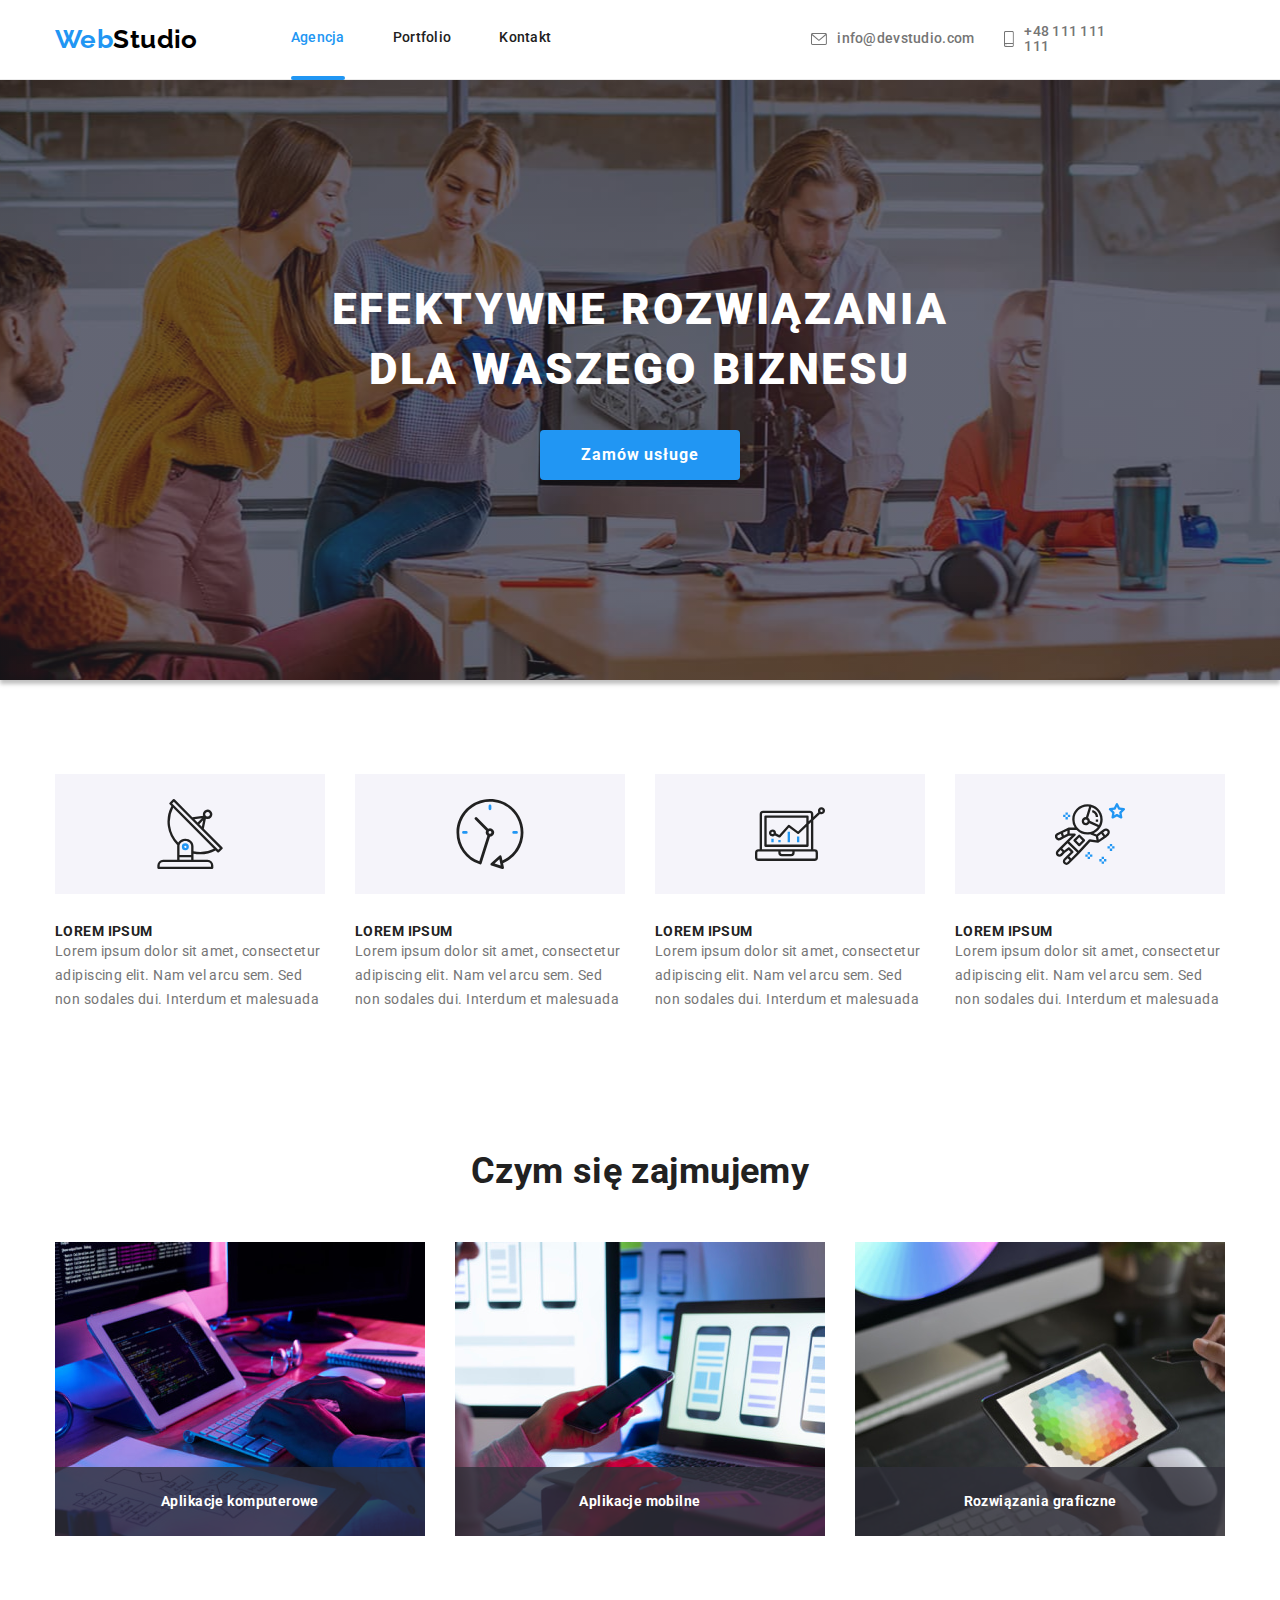
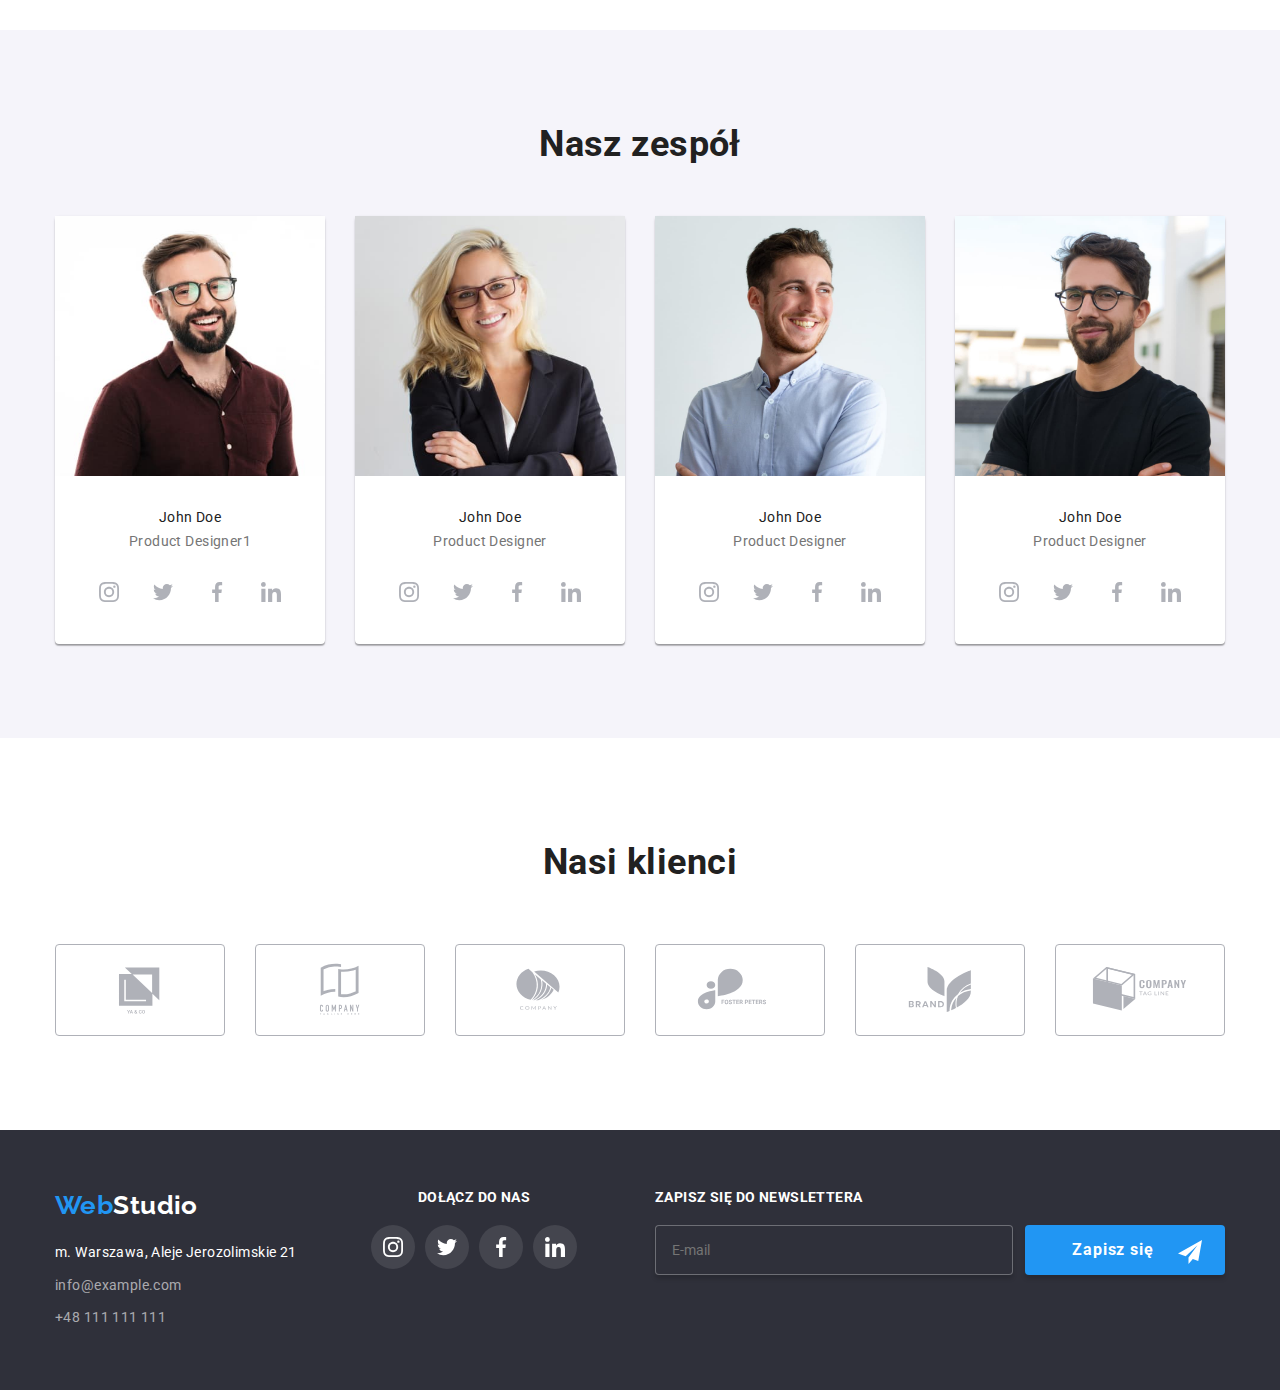
==== commit 7c70ae39: "fixed" ====
--- a/index.html
+++ b/index.html
@@ -14,101 +14,106 @@
       href="https://fonts.googleapis.com/css2?family=Raleway:wght@700&family=Roboto:wght@400;500;700;900&display=swap"
       rel="stylesheet"
     />
-    <link rel="stylesheet" href="public/css/main.min.css" />
+    <link rel="stylesheet" href="css/main.min.css" />
+    <!-- <link rel="stylesheet" href="public/css/main.min.css" /> -->
     <meta name="viewport" content="width=device-width, initial-scale=1.0" />
     <title>Studio</title>
   </head>
   <body>
-    <header class="header container">
-      <a href="index.html" class="navigation__logo"
-        ><span class="logo-company_color">Web</span>Studio</a
-      >
-      <nav class="navigation">
-        <ul class="navigation__menu list">
+    <header class="header">
+      <div class="container">
+        <a href="index.html" class="navigation__logo"
+          ><span class="logo-company_color">Web</span>Studio</a
+        >
+        <nav class="navigation">
+          <ul class="navigation__menu list">
+            <li>
+              <a
+                href="index.html"
+                class="navigation__link navigation__link-active"
+                >Agencja</a
+              >
+            </li>
+            <li>
+              <a href="portfolio.html" class="navigation__link">Portfolio</a>
+            </li>
+            <li><a href="kontakt.html" class="navigation__link">Kontakt</a></li>
+          </ul>
+        </nav>
+        <ul class="connection list">
+          <li class="connection__list">
+            <a href="mailto:info@devstudio.com" class="connection__link"
+              ><svg width="16" height="12" class="connection__svg">
+                <use href="images/icons.svg#icon-envelope"></use>
+              </svg>
+              info@devstudio.com
+            </a>
+          </li>
           <li>
             <a
-              href="index.html"
-              class="navigation__link navigation__link-active"
-              >Agencja</a
+              href="tel:+48111111111"
+              class="connection__link connection__link-phone"
+              ><svg width="10" height="16" class="connection__svg">
+                <use href="images/icons.svg#icon-smartphone-1"></use>
+              </svg>
+              +48 111 111 111
+            </a>
+          </li>
+        </ul>
+        <section class="menu">
+          <div>
+            <button
+              type="button"
+              class="menu__button menu-toggle js-open-menu"
+              aria-expanded="false"
+              aria-controls="mobile-menu"
             >
-          </li>
-          <li>
-            <a href="portfolio.html" class="navigation__link">Portfolio</a>
-          </li>
-          <li><a href="kontakt.html" class="navigation__link">Kontakt</a></li>
-        </ul>
-      </nav>
-      <ul class="connection list">
-        <li class="connection__list">
-          <a href="mailto:info@devstudio.com" class="connection__link"
-            ><svg width="16" height="12" class="connection__svg">
-              <use href="images/icons.svg#icon-envelope"></use>
-            </svg>
-            info@devstudio.com
-          </a>
-        </li>
-        <li>
-          <a
-            href="tel:+48111111111"
-            class="connection__link connection__link-phone"
-            ><svg width="10" height="16" class="connection__svg">
-              <use href="images/icons.svg#icon-smartphone-1"></use>
-            </svg>
-            +48 111 111 111
-          </a>
-        </li>
-      </ul>
-      <section class="menu">
-        <div>
-          <button
-            type="button"
-            class="menu__button menu-toggle js-open-menu"
-            aria-expanded="false"
-            aria-controls="mobile-menu"
-          >
-            <svg class="menu__icon">
-              <use
-                width="24"
-                height="16"
-                href="images/icons.svg#icon-menu"
-              ></use>
-            </svg>
-          </button>
-          <div
-            class="menu__list menu-container js-menu-container"
-            id="mobile-menu"
-          >
-            <button type="button" class="menu-toggle js-close-menu">
-              <svg width="18" height="18" class="menu__svg">
-                <use href="images/icons.svg#icon-close-black-18dp-2-1"></use>
+              <svg class="menu__icon">
+                <use
+                  width="24"
+                  height="16"
+                  href="images/icons.svg#icon-menu"
+                ></use>
               </svg>
             </button>
-            <ul class="list menu__navigation">
-              <li><a href="index.html" class="menu__link">Agencja</a></li>
-              <li><a href="portfolio.html" class="menu__link">Portfolio</a></li>
-              <li><a href="" class="menu__link">Kontakt</a></li>
-            </ul>
-            <ul class="list menu__contact">
-              <li>
-                <a href="tel:+48111111111" class="menu__link"
-                  >+48 111 111 111</a
-                >
-              </li>
-              <li>
-                <a href="mailto:info@devstudio.com" class="menu__link"
-                  >info@devstuido.com</a
-                >
-              </li>
-            </ul>
-            <ul class="list menu__media">
-              <li><a href="" class="menu__link">Instagram</a></li>
-              <li><a href="" class="menu__link">Twitter</a></li>
-              <li><a href="" class="menu__link">Facebook</a></li>
-              <li><a href="" class="menu__link">LinkedIn</a></li>
-            </ul>
+            <div
+              class="menu__list menu-container js-menu-container"
+              id="mobile-menu"
+            >
+              <button type="button" class="menu-toggle js-close-menu">
+                <svg width="18" height="18" class="menu__svg">
+                  <use href="images/icons.svg#icon-close-black-18dp-2-1"></use>
+                </svg>
+              </button>
+              <ul class="list menu__navigation">
+                <li><a href="index.html" class="menu__link">Agencja</a></li>
+                <li>
+                  <a href="portfolio.html" class="menu__link">Portfolio</a>
+                </li>
+                <li><a href="" class="menu__link">Kontakt</a></li>
+              </ul>
+              <ul class="list menu__contact">
+                <li>
+                  <a href="tel:+48111111111" class="menu__link"
+                    >+48 111 111 111</a
+                  >
+                </li>
+                <li>
+                  <a href="mailto:info@devstudio.com" class="menu__link"
+                    >info@devstuido.com</a
+                  >
+                </li>
+              </ul>
+              <ul class="list menu__media">
+                <li><a href="" class="menu__link">Instagram</a></li>
+                <li><a href="" class="menu__link">Twitter</a></li>
+                <li><a href="" class="menu__link">Facebook</a></li>
+                <li><a href="" class="menu__link">LinkedIn</a></li>
+              </ul>
+            </div>
           </div>
-        </div>
-      </section>
+        </section>
+      </div>
     </header>
     <main class="main">
       <section class="main__section section">
@@ -191,10 +196,10 @@
                   <a href="" class="backdrop__link">Regulamin</a> i
                   <a href="" class="backdrop__link"> Politykę Prywatności.</a>
                 </label>
-                <svg width="11" height="8" class="backdrop__svg__check">
-                  <use href="images/icons.svg#icon-chcek" class="icon"></use>
-                </svg>
-              </div>
+              </div>
+              <svg width="11" height="8" class="backdrop__svg__check">
+                <use href="images/icons.svg#icon-chcek" class="icon"></use>
+              </svg>
               <button type="submit" class="backdrop__button">Wyślij</button>
             </fieldset>
           </form>
@@ -512,7 +517,7 @@
       <div class="container">
         <h2 class="clients__header">Nasi klienci</h2>
         <ul class="list">
-          <li>
+          <li class="clients__list">
             <a class="clients__svg" href="">
               <svg class="clients__svg__size">
                 <use
@@ -525,7 +530,7 @@
               </svg>
             </a>
           </li>
-          <li>
+          <li class="clients__list">
             <a class="clients__svg" href="">
               <svg class="clients__svg__size">
                 <use
@@ -538,7 +543,7 @@
               </svg>
             </a>
           </li>
-          <li>
+          <li class="clients__list">
             <a class="clients__svg" href="">
               <svg class="clients__svg__size">
                 <use
@@ -551,7 +556,7 @@
               </svg>
             </a>
           </li>
-          <li>
+          <li class="clients__list">
             <a class="clients__svg" href="">
               <svg class="clients__svg__size">
                 <use
@@ -564,7 +569,7 @@
               </svg>
             </a>
           </li>
-          <li>
+          <li class="clients__list">
             <a class="clients__svg" href="">
               <svg class="clients__svg__size">
                 <use
@@ -577,7 +582,7 @@
               </svg>
             </a>
           </li>
-          <li>
+          <li class="clients__list">
             <a class="clients__svg" href="">
               <svg class="clients__svg__size">
                 <use
--- a/css/main.min.css
+++ b/css/main.min.css
@@ -0,0 +1 @@
+h1,h2,h3,h4,h5,h6,p,ul,button,fieldset,textarea,input{margin:0;padding:0}body{font-family:"Roboto",sans-serif;color:#212121;letter-spacing:.03em;font-size:14px;line-height:1.71}.list{list-style:none}.container{width:100%;padding-left:15px;padding-right:15px;margin:0 auto}img{display:block;width:100%;height:auto;padding:0;margin:0}.header{border-bottom:1px solid #ececec;border-bottom:1px solid #ececec}.header>.container{display:-webkit-box;display:-ms-flexbox;display:flex;-webkit-box-orient:horizontal;-webkit-box-direction:normal;-ms-flex-direction:row;flex-direction:row;-webkit-box-align:center;-ms-flex-align:center;align-items:center;gap:93px}.second__header{display:-webkit-box;display:-ms-flexbox;display:flex;-webkit-box-pack:center;-ms-flex-pack:center;justify-content:center;font-weight:700;font-size:36px;line-height:1.16;margin-bottom:50px}.logo-company_color{color:#2196f3}.section{padding-top:60px;padding-bottom:60px}@media(min-width: 768px){.container{min-width:768px;max-width:1200px;margin:0 auto}.section{padding-top:60px;padding-bottom:60px}}@media(min-width: 1200px){.container{max-width:1200px;margin:0 auto}.section{padding-top:94px;padding-bottom:94px}}.section-no_space{padding-bottom:0px}.menu{position:relative}.menu__navigation .menu__link{font-size:40px}.menu__contact .menu__link{color:#757575}.menu__media{position:absolute;bottom:48px;left:20px;display:-webkit-box;display:-ms-flexbox;display:flex;font-size:18px}.menu__media .menu__link{color:#2196f3;border-right:1px solid rgba(33,33,33,.2);padding:0 10px}.menu__media li:last-of-type .menu__link{border-right:none}.menu__contact{position:absolute;bottom:124px}.menu__contact :nth-child(1) .menu__link{font-size:34px}.menu__contact :nth-child(2) .menu__link{font-size:24px}.menu__link{text-decoration:none;font-family:"Roboto",sans-serif;font-weight:500;color:#000}.menu__link:hover,.menu__link:active,.menu__link:focus{color:#2196f3}.menu__button{border:none;background-color:#fff;width:40px;height:40px}.menu__button :hover,.menu__button :focus,.menu__button :active{fill:#2196f3;cursor:pointer}.menu__icon{width:24px;height:16px;margin:auto}.menu__list{position:absolute;width:100%;height:100%;z-index:3;background-color:#fff}.menu__svg{width:18px;height:18px}.menu-container{position:fixed;top:0;left:0;width:100%;height:100%;padding:32px;background-color:#fff;z-index:3;-webkit-transform:translateX(100%);transform:translateX(100%);-webkit-transition:-webkit-transform 250ms ease-in-out;transition:-webkit-transform 250ms ease-in-out;transition:transform 250ms ease-in-out;transition:transform 250ms ease-in-out, -webkit-transform 250ms ease-in-out}.menu-container.is-open{-webkit-transform:translateX(0);transform:translateX(0)}.menu-container .menu-toggle{position:absolute;top:16px;right:16px;color:#fff;border:none;background-color:inherit;width:40px;height:40px;cursor:pointer}.menu-container .menu-toggle :hover,.menu-container .menu-toggle :focus,.menu-container .menu-toggle :active{fill:#2196f3}@media screen and (min-width: 768px){.menu__button{display:none}}.main__section{text-align:center;background-image:-webkit-gradient(linear, left top, left bottom, from(rgba(47, 48, 58, 0.4)), to(rgba(47, 48, 58, 0.4))),url(../images/mobile-header.png);background-image:linear-gradient(to bottom, rgba(47, 48, 58, 0.4), rgba(47, 48, 58, 0.4)),url(../images/mobile-header.png);background-color:rgba(47,48,58,.4);background-size:cover;background-position:center;background-repeat:no-repeat;height:400px;min-width:320px;max-width:1600px;margin:0 auto;-webkit-box-shadow:0px 4px 4px 0px rgba(0,0,0,.2509803922);box-shadow:0px 4px 4px 0px rgba(0,0,0,.2509803922)}.main__section .container{-webkit-box-orient:vertical;-webkit-box-direction:normal;-ms-flex-direction:column;flex-direction:column;margin-top:56px}.main__header{font-weight:900;font-size:26px;line-height:1.36;letter-spacing:.06em;max-width:365px;height:84px;margin:0 auto;margin-bottom:30px;color:#fff;text-align:center}.main__button{background-color:#2196f3;color:#fff;font-weight:700;font-size:16px;line-height:1.87;letter-spacing:.06em;border:0;border-radius:4px;cursor:pointer;font-family:"Roboto",sans-serif;width:200px;height:50px;-webkit-box-shadow:0px 4px 4px 0px rgba(0,0,0,.1490196078);box-shadow:0px 4px 4px 0px rgba(0,0,0,.1490196078)}@media screen and (min-width: 768px){.main__section{background-image:-webkit-gradient(linear, left top, left bottom, from(rgba(47, 48, 58, 0.4)), to(rgba(47, 48, 58, 0.4))),url(../images/tablet-header.jpg);background-image:linear-gradient(to bottom, rgba(47, 48, 58, 0.4), rgba(47, 48, 58, 0.4)),url(../images/tablet-header.jpg);background-size:cover;background-color:rgba(47,48,58,.4);background-position:center;background-repeat:no-repeat;height:400px}}@media screen and (min-width: 1200px){.main__section{background-image:-webkit-gradient(linear, left top, left bottom, from(rgba(47, 48, 58, 0.4)), to(rgba(47, 48, 58, 0.4))),url(../images/background-header-x1.jpg);background-image:linear-gradient(to bottom, rgba(47, 48, 58, 0.4), rgba(47, 48, 58, 0.4)),url(../images/background-header-x1.jpg);height:600px}.main__header{font-weight:900;font-size:44px;line-height:1.36;letter-spacing:.06em;max-width:696px;height:120px;margin-top:106px}}.navigation{width:480px;position:relative}.navigation__menu{display:none}.navigation__link{color:inherit;text-decoration:none;line-height:1.14;letter-spacing:.02em;font-weight:500;-webkit-transition:color 250ms cubic-bezier(0.4, 0, 0.2, 1);transition:color 250ms cubic-bezier(0.4, 0, 0.2, 1)}.navigation__link:hover,.navigation__link:focus{color:#2196f3}.navigation__link-active{color:#2196f3}.navigation__link-active::after{content:"";display:block;-webkit-transform:translateY(27px);transform:translateY(27px);width:100%;height:4px;background-color:#2196f3;border-radius:2px}.navigation__logo{text-decoration:none;font-family:"Raleway";font-weight:700;font-size:26px;line-height:1.19;color:#000;padding:24px 0}@media screen and (min-width: 768px){.navigation{width:480px}.navigation__menu{display:-webkit-box;display:-ms-flexbox;display:flex}.navigation__menu li:nth-child(2){margin:0 48px}.navigation__link{color:inherit;text-decoration:none;line-height:1.14;letter-spacing:.02em;font-weight:500;-webkit-transition:color 250ms cubic-bezier(0.4, 0, 0.2, 1);transition:color 250ms cubic-bezier(0.4, 0, 0.2, 1)}.navigation__link:hover,.navigation__link:focus{color:#2196f3}.navigation__link-active{color:#2196f3}.navigation__link-active::after{content:"";display:block;-webkit-transform:translateY(27px);transform:translateY(27px);width:100%;height:4px;background-color:#2196f3;border-radius:2px}.navigation__logo{text-decoration:none;font-family:"Raleway";font-weight:700;font-size:26px;line-height:1.19;color:#000;padding:24px 0}}.connection{display:-webkit-box;display:-ms-flexbox;display:flex;display:none}.connection__list{display:-webkit-box;display:-ms-flexbox;display:flex}.connection__link{text-decoration:none;font-weight:500;line-height:1.14;letter-spacing:.02em;color:#757575;display:-webkit-box;display:-ms-flexbox;display:flex;-webkit-box-pack:center;-ms-flex-pack:center;justify-content:center;-webkit-box-align:center;-ms-flex-align:center;align-items:center;fill:#757575;-webkit-transition:color 250ms cubic-bezier(0.4, 0, 0.2, 1),fill 250ms cubic-bezier(0.4, 0, 0.2, 1);transition:color 250ms cubic-bezier(0.4, 0, 0.2, 1),fill 250ms cubic-bezier(0.4, 0, 0.2, 1)}.connection__link:hover,.connection__link:focus{color:#2196f3;fill:#2196f3}.connection__link-phone{margin-left:30px}.connection__svg{margin-right:10px}@media screen and (min-width: 768px)and (max-width: 1199px){.connection{display:block;display:-webkit-box;display:-ms-flexbox;display:flex;-webkit-box-orient:vertical;-webkit-box-direction:normal;-ms-flex-direction:column;flex-direction:column;-webkit-box-align:start;-ms-flex-align:start;align-items:flex-start;gap:10px;width:auto}.connection__link-phone{margin-left:0}}@media screen and (min-width: 1200px){.connection{display:block;display:-webkit-box;display:-ms-flexbox;display:flex;width:360px}}.footer{background-color:#2f303a;color:#fff;padding:60px 0}.footer .container{display:-webkit-box;display:-ms-flexbox;display:flex;-webkit-box-orient:vertical;-webkit-box-direction:normal;-ms-flex-direction:column;flex-direction:column;-webkit-box-align:center;-ms-flex-align:center;align-items:center;max-width:1200px}.footer__list{display:-webkit-box;display:-ms-flexbox;display:flex;-webkit-box-orient:vertical;-webkit-box-direction:normal;-ms-flex-direction:column;flex-direction:column;-webkit-box-pack:start;-ms-flex-pack:start;justify-content:start}.footer__list li:first-child{padding:9px 0}.footer__link{text-decoration:none;color:rgba(255,255,255,.6);-webkit-transition:color 250ms cubic-bezier(0.4, 0, 0.2, 1);transition:color 250ms cubic-bezier(0.4, 0, 0.2, 1)}.footer__link:hover,.footer__link:focus{color:#2196f3}.footer__address{font-weight:400;font-style:inherit}.footer__logo{display:block;color:#fff;text-decoration:none;font-family:"Raleway";font-weight:700;font-size:26px;line-height:1.19;margin-bottom:20px}.footer__font{font-size:14px;margin-bottom:20px;line-height:1.13em;font-weight:700}.footer__media{display:-webkit-box;display:-ms-flexbox;display:flex;-webkit-box-align:center;-ms-flex-align:center;align-items:center;-webkit-box-orient:vertical;-webkit-box-direction:normal;-ms-flex-direction:column;flex-direction:column;margin-left:0px;margin-bottom:60px}.footer__media__list{display:-webkit-box;display:-ms-flexbox;display:flex;gap:10px}.footer__test{display:-webkit-box;display:-ms-flexbox;display:flex;-webkit-box-orient:vertical;-webkit-box-direction:normal;-ms-flex-direction:column;flex-direction:column;-webkit-box-align:center;-ms-flex-align:center;align-items:center;-ms-flex-wrap:wrap;flex-wrap:wrap;margin-bottom:60px}footer .container{-webkit-box-orient:vertical;-webkit-box-direction:normal;-ms-flex-direction:column;flex-direction:column;-webkit-box-align:baseline;-ms-flex-align:baseline;align-items:baseline}@media screen and (min-width: 768px){.footer__test{display:-webkit-box;display:-ms-flexbox;display:flex;-webkit-box-orient:vertical;-webkit-box-direction:normal;-ms-flex-direction:column;flex-direction:column;-webkit-box-align:center;-ms-flex-align:center;align-items:center;margin-bottom:0}.footer__media{display:-webkit-box;display:-ms-flexbox;display:flex;margin:0;-webkit-box-orient:vertical;-webkit-box-direction:normal;-ms-flex-direction:column;flex-direction:column;-webkit-box-align:center;-ms-flex-align:center;align-items:center}.footer .container{display:-webkit-box;display:-ms-flexbox;display:flex;-webkit-box-pack:space-evenly;-ms-flex-pack:space-evenly;justify-content:space-evenly;-webkit-box-orient:horizontal;-webkit-box-direction:normal;-ms-flex-direction:row;flex-direction:row;-ms-flex-wrap:wrap;flex-wrap:wrap;-webkit-box-align:start;-ms-flex-align:start;align-items:flex-start}}@media screen and (min-width: 1200px){.footer .container{display:-webkit-box;display:-ms-flexbox;display:flex;-webkit-box-orient:horizontal;-webkit-box-direction:normal;-ms-flex-direction:row;flex-direction:row;-ms-flex-wrap:nowrap;flex-wrap:nowrap;-webkit-box-pack:start;-ms-flex-pack:start;justify-content:flex-start}.footer__test{margin-right:70px;margin-bottom:0;-webkit-box-align:start;-ms-flex-align:start;align-items:flex-start}.footer__address{width:246px}.footer__media{margin-right:78px}}.newsletter{display:-webkit-box;display:-ms-flexbox;display:flex;-webkit-box-orient:vertical;-webkit-box-direction:normal;-ms-flex-direction:column;flex-direction:column;-webkit-box-align:center;-ms-flex-align:center;align-items:center;width:100%}.newsletter__input{width:100%;height:50px;background-color:#2f303a;border:1px solid rgba(255,255,255,.3019607843);border-radius:4px;color:rgba(255,255,255,.3019607843);padding-left:16px;-webkit-box-shadow:0px 4px 4px 0px rgba(0,0,0,.1490196078);box-shadow:0px 4px 4px 0px rgba(0,0,0,.1490196078)}.newsletter__button{position:relative;width:200px;height:50px;background-color:#2196f3;border:none;border-radius:4px;color:#fff;letter-spacing:.06em;font-weight:700;line-height:1.87;margin-top:20px;font-size:16px;-webkit-box-shadow:0px 4px 4px 0px rgba(0,0,0,.1490196078);box-shadow:0px 4px 4px 0px rgba(0,0,0,.1490196078);cursor:pointer}.newsletter__button span{margin-right:24px}.newsletter__svg{width:24px;height:24px;position:absolute;fill:#fff;margin-top:5px}.newsletter__form{width:100%;display:-webkit-box;display:-ms-flexbox;display:flex;-webkit-box-orient:vertical;-webkit-box-direction:normal;-ms-flex-direction:column;flex-direction:column;-webkit-box-align:center;-ms-flex-align:center;align-items:center}@media screen and (min-width: 768px){.newsletter{-webkit-box-align:center;-ms-flex-align:center;align-items:center;margin-top:60px;margin-left:0}.newsletter__form{-webkit-box-orient:vertical;-webkit-box-direction:normal;-ms-flex-direction:column;flex-direction:column;-webkit-box-align:center;-ms-flex-align:center;align-items:center}.newsletter__button{margin-top:20px;margin-left:0}.newsletter__input{width:450px}}@media screen and (min-width: 1200px){.newsletter{-webkit-box-align:start;-ms-flex-align:start;align-items:flex-start;margin-top:0}.newsletter__form{-webkit-box-orient:horizontal;-webkit-box-direction:normal;-ms-flex-direction:row;flex-direction:row}.newsletter__input{width:358px}.newsletter__button{margin:0 12px 0}}.backdrop{position:fixed;top:0;background-color:rgba(0,0,0,.2);width:100%;height:100%;-webkit-transition:all 250ms ease-in;transition:all 250ms ease-in;z-index:1}.backdrop__input{margin-top:4px;width:446px;height:40px;padding-left:42px;border:1px solid rgba(33,33,33,.2);border-radius:4px;-webkit-transition:border 250ms cubic-bezier(0.4, 0, 0.2, 1);transition:border 250ms cubic-bezier(0.4, 0, 0.2, 1);outline:none}.backdrop__input:active,.backdrop__input:focus,.backdrop__input:hover,.backdrop__textarea:active,.backdrop__textarea:focus,.backdrop__textarea:hover{border:1px solid #2196f3}.backdrop__input:active+.backdrop__svg,.backdrop__input:focus+.backdrop__svg,.backdrop__input:hover+.backdrop__svg{fill:#2196f3}.backdrop__form{display:-webkit-box;display:-ms-flexbox;display:flex;margin:0 40px}.backdrop__header{margin-top:40px;margin-bottom:12px;width:100%;display:-webkit-box;display:-ms-flexbox;display:flex;-webkit-box-pack:center;-ms-flex-pack:center;justify-content:center;-webkit-box-align:center;-ms-flex-align:center;align-items:center;color:#212121;font-size:20px;font-weight:700;line-height:1.15}.backdrop__area{display:-webkit-box;display:-ms-flexbox;display:flex;-webkit-box-orient:vertical;-webkit-box-direction:normal;-ms-flex-direction:column;flex-direction:column;border:none;-webkit-box-align:center;-ms-flex-align:center;align-items:center}.backdrop__comment{color:#757575;width:100%}.backdrop__textarea{margin-top:4px;display:block;padding-left:18px;padding-top:17px;width:448px;height:120px;resize:none;overflow:scroll top;border:1px solid rgba(33,33,33,.2);border-radius:4px;outline:none;-webkit-transition:border 250ms cubic-bezier(0.4, 0, 0.2, 1);transition:border 250ms cubic-bezier(0.4, 0, 0.2, 1)}.backdrop__textarea::-webkit-input-placeholder{color:rgba(117,117,117,.5019607843);font-size:12px;letter-spacing:.01em;font-weight:400}.backdrop__textarea::-moz-placeholder{color:rgba(117,117,117,.5019607843);font-size:12px;letter-spacing:.01em;font-weight:400}.backdrop__textarea:-ms-input-placeholder{color:rgba(117,117,117,.5019607843);font-size:12px;letter-spacing:.01em;font-weight:400}.backdrop__textarea::-ms-input-placeholder{color:rgba(117,117,117,.5019607843);font-size:12px;letter-spacing:.01em;font-weight:400}.backdrop__textarea::placeholder{color:rgba(117,117,117,.5019607843);font-size:12px;letter-spacing:.01em;font-weight:400}.backdrop__label{margin-bottom:10px;width:448px;font-weight:400;letter-spacing:.01em;line-height:1.16;font-size:12px;color:#757575}.backdrop__label:first-of-type .backdrop__svg{top:107px;left:55px}.backdrop__label:nth-child(2) .backdrop__svg{top:174px;left:54.3px}.backdrop__label:nth-child(3) .backdrop__svg{top:243px;left:53.5px}.backdrop__button{width:200px;height:50px;background-color:#2196f3;color:#fff;border:none;border-radius:4px;-webkit-box-shadow:0px 4px 4px 0px rgba(0,0,0,.1490196078);box-shadow:0px 4px 4px 0px rgba(0,0,0,.1490196078);font-size:16px;font-weight:700;line-height:1.87;letter-spacing:.06em;cursor:pointer}.backdrop__button_close{position:absolute;top:8px;right:8px;background-color:#fff;border:1px solid rgba(0,0,0,.1019607843);border-radius:50%;width:30px;height:30px;cursor:pointer}.backdrop__button_svg{position:absolute;top:5px;right:5px}.backdrop__checkbox{display:-webkit-inline-box;display:-ms-inline-flexbox;display:inline-flex}.backdrop__link{color:#2196f3}.backdrop__terms{position:relative;margin-top:20px;margin-bottom:30px;line-height:1.71;letter-spacing:.03em;cursor:pointer;font-size:14px}.backdrop__terms::before{width:16px;height:15px;border:2px solid #212121;display:block;position:absolute;bottom:4px;left:-19px;content:"";border-radius:2px;-webkit-transition:border 250ms cubic-bezier(0.4, 0, 0.2, 1),background-color 250ms cubic-bezier(0.4, 0, 0.2, 1);transition:border 250ms cubic-bezier(0.4, 0, 0.2, 1),background-color 250ms cubic-bezier(0.4, 0, 0.2, 1)}.backdrop__checkbox-apperance{-moz-appearance:none;appearance:none;-webkit-appearance:none}.backdrop__checkbox-apperance:checked+.backdrop__terms::before{background-color:#2196f3;border:none}.backdrop__svg{position:absolute;fill:#212121;-webkit-transition:fill 250ms cubic-bezier(0.4, 0, 0.2, 1);transition:fill 250ms cubic-bezier(0.4, 0, 0.2, 1)}.backdrop__svg__check{position:absolute;fill:#fff;bottom:118px;left:51px}.backdrop__table{position:absolute;width:528px;height:581px;background-color:#fff;border-radius:4px;top:50%;left:50%;-webkit-transform:translate(-50%, -50%);transform:translate(-50%, -50%);-webkit-box-shadow:0px 2px 1px 0px rgba(0,0,0,.2),0px 1px 1px 0px rgba(0,0,0,.1411764706),0px 1px 3px 0px rgba(0,0,0,.1215686275);box-shadow:0px 2px 1px 0px rgba(0,0,0,.2),0px 1px 1px 0px rgba(0,0,0,.1411764706),0px 1px 3px 0px rgba(0,0,0,.1215686275)}.is-hidden{visibility:hidden;opacity:0;pointer-events:none;-webkit-transition:all 250ms ease-in;transition:all 250ms ease-in}@media screen and (min-width: 320px)and (max-width: 1199px){.backdrop__table{width:100%;max-width:450px;height:609px}.backdrop__label{width:100%;max-width:370px}.backdrop__input{width:100%;max-width:370px}.backdrop__textarea{width:100%;max-width:370px}.backdrop__terms{font-size:12px}.backdrop__header{text-align:center;margin:0 auto;margin-top:40px}.backdrop__label:first-of-type .backdrop__svg{top:95px;left:55px}.backdrop__label:nth-child(2) .backdrop__svg{top:162px;left:54.3px}.backdrop__label:nth-child(3) .backdrop__svg{top:230px;left:53.5px}.backdrop__svg__check{bottom:137px;left:23px}}.description__list{display:-webkit-box;display:-ms-flexbox;display:flex;-webkit-box-pack:center;-ms-flex-pack:center;justify-content:center;-ms-flex-wrap:wrap;flex-wrap:wrap;gap:30px;width:100%;margin-bottom:60px}.description__header{font-size:14px;font-weight:700;line-height:1.14;letter-spacing:.03em}.description__text{color:#757575}.description__svg{display:-webkit-box;display:-ms-flexbox;display:flex;width:100%;height:120px;background-color:#f5f4fa;margin-bottom:30px}.description__svg_icon{margin:auto}.description li{width:100%}@media screen and (min-width: 768px){.description__list{margin-bottom:45px}.description li{width:calc((100% - 60px)/2)}}@media screen and (min-width: 1200px){.description__svg{width:270px}.description li{width:270px}}.we_do{position:relative;display:-webkit-box;display:-ms-flexbox;display:flex;gap:30px}.we_do__description{position:absolute;bottom:0;background-color:rgba(47,48,58,.8);color:#fff;width:370px;text-align:center;font-weight:700;padding:27px 0;line-height:1.14}@media screen and (max-width: 1200px){.we__do-hidden{display:none}}.team{background-color:#f5f4fa}.team__list{display:-webkit-box;display:-ms-flexbox;display:flex;-webkit-box-orient:vertical;-webkit-box-direction:normal;-ms-flex-direction:column;flex-direction:column;-webkit-box-align:center;-ms-flex-align:center;align-items:center;margin:0 auto;gap:30px}.team__iteam{-webkit-box-orient:vertical;-webkit-box-direction:normal;-ms-flex-direction:column;flex-direction:column;width:100%;background-color:#fff;margin:0 auto;border-radius:4px;-webkit-box-shadow:0px 2px 1px 0px rgba(0,0,0,.2),0px 1px 1px 0px rgba(0,0,0,.1411764706),0px 1px 3px 0px rgba(0,0,0,.1215686275);box-shadow:0px 2px 1px 0px rgba(0,0,0,.2),0px 1px 1px 0px rgba(0,0,0,.1411764706),0px 1px 3px 0px rgba(0,0,0,.1215686275)}.team__description{text-align:center;-webkit-box-pack:center;-ms-flex-pack:center;justify-content:center;padding:30px 0}.team__description ul{display:-webkit-box;display:-ms-flexbox;display:flex;-webkit-box-pack:center;-ms-flex-pack:center;justify-content:center;gap:10px;margin-top:16px}.team__position{color:#757575;font-weight:400}@media screen and (min-width: 768px){.team__list{display:-webkit-box;display:-ms-flexbox;display:flex;-webkit-box-orient:horizontal;-webkit-box-direction:normal;-ms-flex-direction:row;flex-direction:row;-ms-flex-wrap:wrap;flex-wrap:wrap;width:100%}.team__iteam{width:calc((100% - 30px)/2)}.team__iteam img{width:100%;height:auto}}@media screen and (min-width: 1200px){.team__list{display:-webkit-box;display:-ms-flexbox;display:flex;-webkit-box-orient:horizontal;-webkit-box-direction:normal;-ms-flex-direction:row;flex-direction:row;-ms-flex-wrap:wrap;flex-wrap:wrap}.team__iteam{width:270px}.team__iteam img{width:270px;height:260px}.team__description{width:270px}}.clients ul{display:-webkit-box;display:-ms-flexbox;display:flex;-ms-flex-wrap:wrap;flex-wrap:wrap;-webkit-box-pack:center;-ms-flex-pack:center;justify-content:center;gap:30px}.clients__list{width:calc((100% - 60px)/2)}.clients__header{display:-webkit-box;display:-ms-flexbox;display:flex;-webkit-box-pack:center;-ms-flex-pack:center;justify-content:center;font-size:36px;margin-bottom:50px;font-weight:700}.clients__svg{width:100%;height:92px;border:1px solid #afb1b8;border-radius:4px;display:-webkit-box;display:-ms-flexbox;display:flex;fill:#afb1b8;-webkit-transition:fill 250ms cubic-bezier(0.4, 0, 0.2, 1),border-color 250ms cubic-bezier(0.4, 0, 0.2, 1);transition:fill 250ms cubic-bezier(0.4, 0, 0.2, 1),border-color 250ms cubic-bezier(0.4, 0, 0.2, 1)}.clients__svg:hover,.clients__svg:focus{fill:#2196f3;border-color:#2196f3}.clients__svg__size{width:106px;height:60px;margin:auto;display:-webkit-box;display:-ms-flexbox;display:flex}.clients__svg__size use{display:contents}@media screen and (min-width: 768px){.clients__list{width:calc((100% - 90px)/3)}.clients__svg{width:100%;display:-webkit-box;display:-ms-flexbox;display:flex}}@media screen and (min-width: 1200px){.clients__list{width:calc((100% - 150px)/6)}}.portfolio .container{-webkit-box-orient:vertical;-webkit-box-direction:normal;-ms-flex-direction:column;flex-direction:column}.portfolio__list{display:-webkit-box;display:-ms-flexbox;display:flex;-ms-flex-wrap:wrap;flex-wrap:wrap;-webkit-box-pack:center;-ms-flex-pack:center;justify-content:center;gap:30px}.portfolio__button{background-color:#f5f4fa;font-weight:500;font-size:16px;line-height:1.62;border:0;text-align:center;cursor:pointer;font-family:"Roboto",sans-serif;border-radius:4px;padding:6px 24px;-webkit-transition:background-color 250ms cubic-bezier(0.4, 0, 0.2, 1),color 250ms cubic-bezier(0.4, 0, 0.2, 1),-webkit-box-shadow 250ms cubic-bezier(0.4, 0, 0.2, 1);transition:background-color 250ms cubic-bezier(0.4, 0, 0.2, 1),color 250ms cubic-bezier(0.4, 0, 0.2, 1),-webkit-box-shadow 250ms cubic-bezier(0.4, 0, 0.2, 1);transition:background-color 250ms cubic-bezier(0.4, 0, 0.2, 1),color 250ms cubic-bezier(0.4, 0, 0.2, 1),box-shadow 250ms cubic-bezier(0.4, 0, 0.2, 1);transition:background-color 250ms cubic-bezier(0.4, 0, 0.2, 1),color 250ms cubic-bezier(0.4, 0, 0.2, 1),box-shadow 250ms cubic-bezier(0.4, 0, 0.2, 1),-webkit-box-shadow 250ms cubic-bezier(0.4, 0, 0.2, 1)}.portfolio__button__list{display:-webkit-box;display:-ms-flexbox;display:flex;-ms-flex-wrap:wrap;flex-wrap:wrap;-webkit-box-pack:center;-ms-flex-pack:center;justify-content:center;gap:8px;margin-bottom:50px;-webkit-box-pack:start;-ms-flex-pack:start;justify-content:flex-start}.portfolio__button:hover,.portfolio__button:focus{background-color:#2196f3;color:#fff;-webkit-box-shadow:0px 2px 2px 0px rgba(0,0,0,.1215686275);box-shadow:0px 2px 2px 0px rgba(0,0,0,.1215686275);-webkit-box-shadow:0px 1px 2px 0px rgba(0,0,0,.0784313725);box-shadow:0px 1px 2px 0px rgba(0,0,0,.0784313725);-webkit-box-shadow:0px 3px 1px 0px rgba(0,0,0,.1019607843);box-shadow:0px 3px 1px 0px rgba(0,0,0,.1019607843)}.portfolio__list_link{position:relative;display:-webkit-box;display:-ms-flexbox;display:flex;-webkit-box-orient:vertical;-webkit-box-direction:normal;-ms-flex-direction:column;flex-direction:column;text-decoration:none;color:inherit;overflow:hidden;-webkit-transition:-webkit-box-shadow 250ms cubic-bezier(0.4, 0, 0.2, 1);transition:-webkit-box-shadow 250ms cubic-bezier(0.4, 0, 0.2, 1);transition:box-shadow 250ms cubic-bezier(0.4, 0, 0.2, 1);transition:box-shadow 250ms cubic-bezier(0.4, 0, 0.2, 1), -webkit-box-shadow 250ms cubic-bezier(0.4, 0, 0.2, 1)}.portfolio__list_link:hover,.portfolio__list_link:focus{-webkit-box-shadow:0px 1px 1px rgba(0,0,0,.12),0px 4px 4px rgba(0,0,0,.06),1px 4px 6px rgba(0,0,0,.16);box-shadow:0px 1px 1px rgba(0,0,0,.12),0px 4px 4px rgba(0,0,0,.06),1px 4px 6px rgba(0,0,0,.16)}.portfolio__list_link:hover .overlay,.portfolio__list_link:focus .overlay{-webkit-transform:translateY(0);transform:translateY(0)}.portfolio__border{border:1px solid #eee;border-top:0px;background-color:#fff;z-index:1}.portfolio__company{font-weight:700;font-size:18px;line-height:2;letter-spacing:.06em;padding-top:20px;padding-left:24px}.portfolio__branch{color:#757575;font-size:16px;line-height:1.87;padding-bottom:20px;padding-left:24px}.portfolio img{min-width:320px;width:450px;height:auto;-o-object-fit:cover;object-fit:cover}.overlay{position:absolute;top:-1;left:-1;background-color:rgba(33,150,243,.8980392157);width:100%;height:100%;-webkit-transform:translateY(150%);transform:translateY(150%);-webkit-transition:-webkit-transform 250ms cubic-bezier(0.4, 0, 0.2, 1);transition:-webkit-transform 250ms cubic-bezier(0.4, 0, 0.2, 1);transition:transform 250ms cubic-bezier(0.4, 0, 0.2, 1);transition:transform 250ms cubic-bezier(0.4, 0, 0.2, 1), -webkit-transform 250ms cubic-bezier(0.4, 0, 0.2, 1)}.overlay>p{font-weight:400;line-height:1.55;letter-spacing:.03em;font-size:18px;color:#fff;margin:49px 45px 49px 24px}@media screen and (min-width: 768px){.portfolio img{width:354px;height:294px}.portfolio__button__list{-webkit-box-pack:center;-ms-flex-pack:center;justify-content:center}}@media screen and (min-width: 1200x){.portfolio img{width:370px;height:294px}.portfolio__button__list{-webkit-box-pack:center;-ms-flex-pack:center;justify-content:center}}.social__icon{width:44px;height:44px;display:-webkit-box;display:-ms-flexbox;display:flex;border-radius:50%;fill:#afb1b8;cursor:pointer;-webkit-transition:background-color 250ms cubic-bezier(0.4, 0, 0.2, 1),fill 250ms cubic-bezier(0.4, 0, 0.2, 1);transition:background-color 250ms cubic-bezier(0.4, 0, 0.2, 1),fill 250ms cubic-bezier(0.4, 0, 0.2, 1)}.social__icon:hover,.social__icon:focus{background-color:#2196f3}.social__icon:hover .social__svg-fill,.social__icon:focus .social__svg-fill{fill:#fff}.social__icon-footer_bg_color{background-color:rgba(255,255,255,.1019607843)}.social__svg{margin:auto}.footer__media__list .social__svg-fill{fill:#fff}/*# sourceMappingURL=main.min.css.map */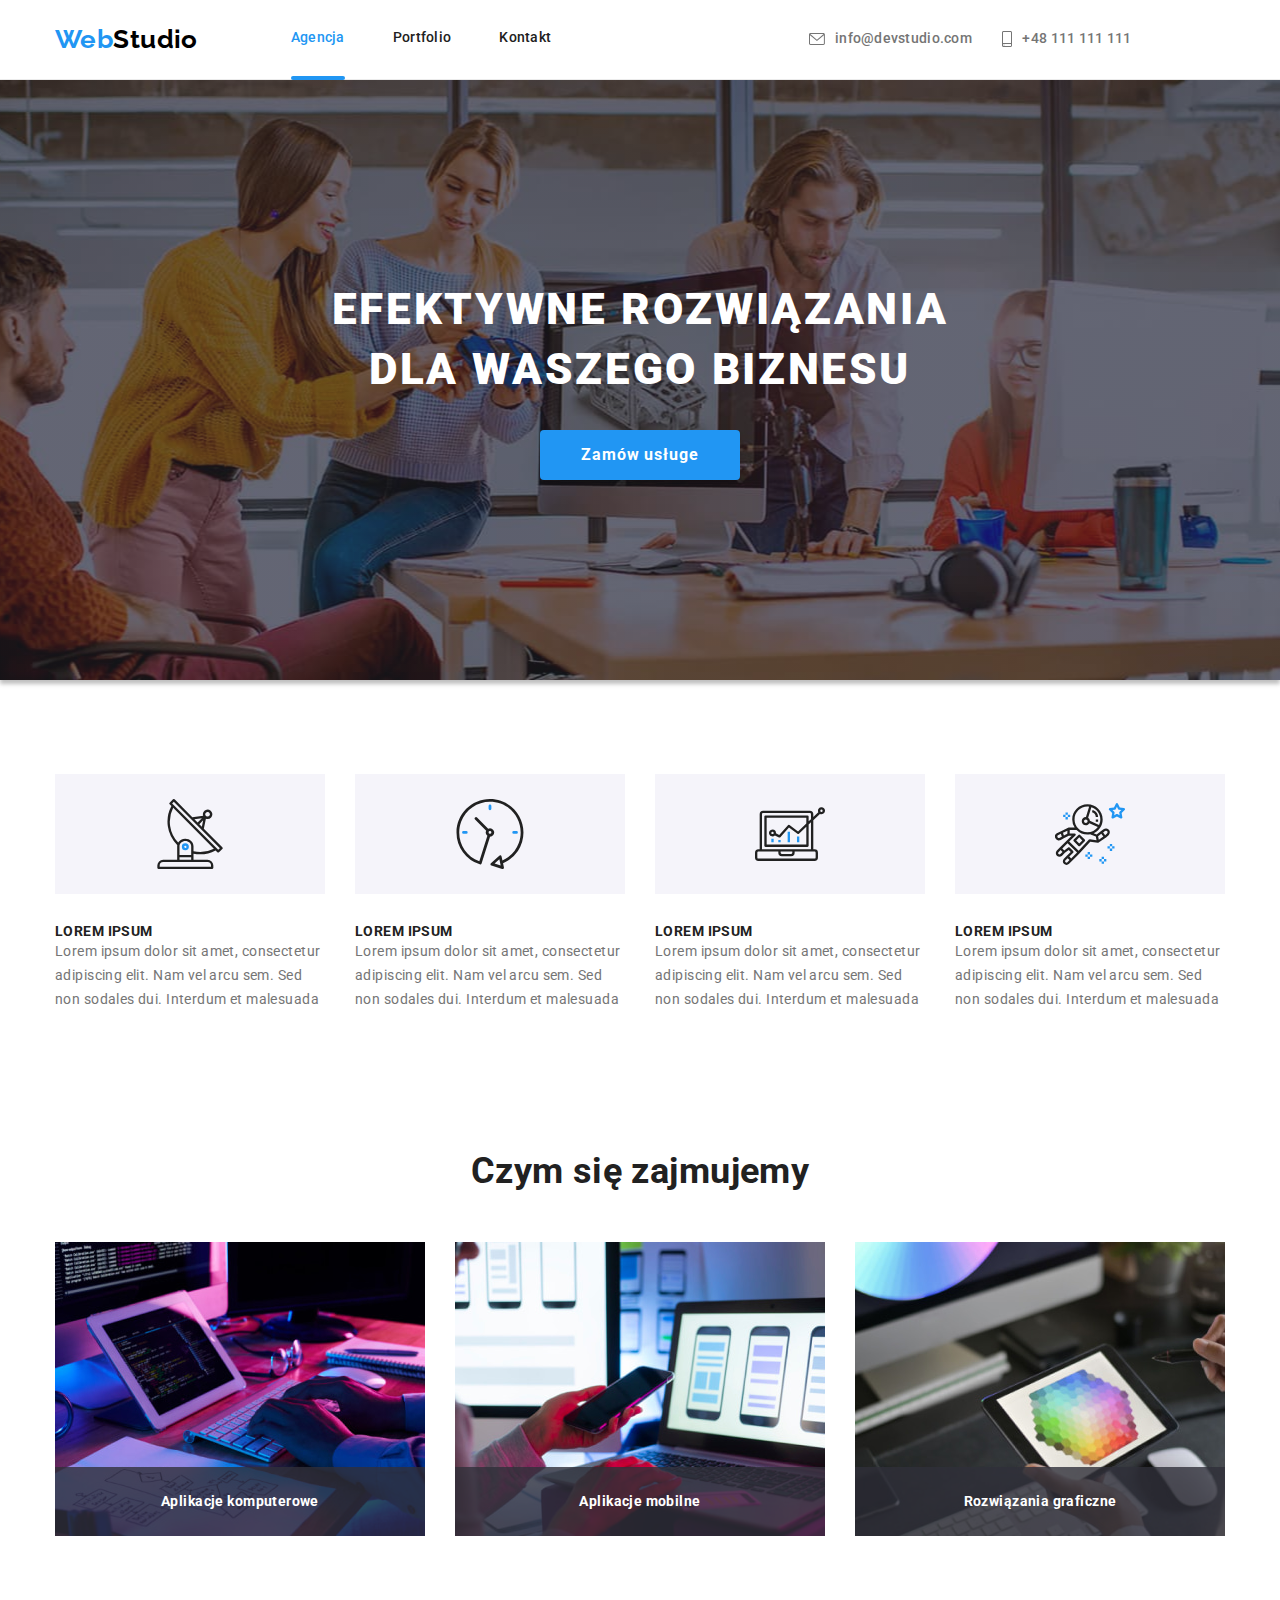
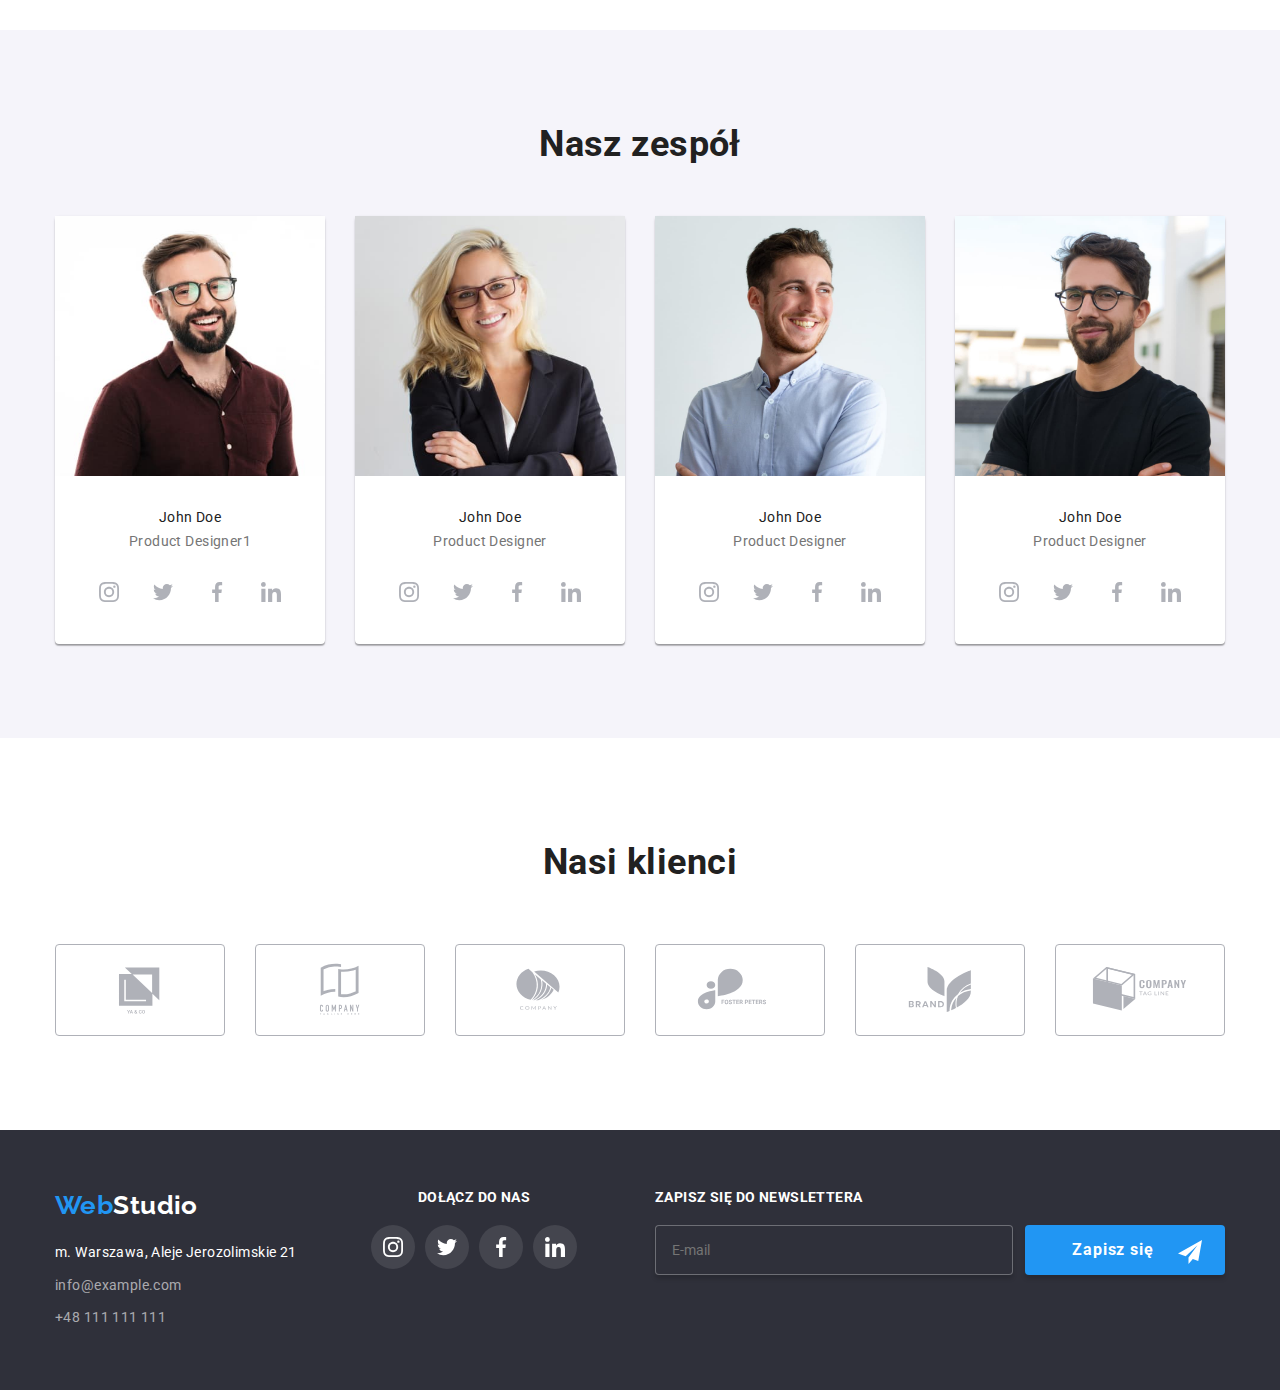
==== commit b50b7c7e: "fixed" ====
--- a/index.html
+++ b/index.html
@@ -600,7 +600,7 @@
     </section>
     <footer class="footer">
       <div class="container">
-        <div class="footer__test">
+        <div class="footer__container">
           <a href="" class="footer__logo"
             ><span class="logo-company_color">Web</span>Studio</a
           >
--- a/css/main.min.css
+++ b/css/main.min.css
@@ -1 +1 @@
-h1,h2,h3,h4,h5,h6,p,ul,button,fieldset,textarea,input{margin:0;padding:0}body{font-family:"Roboto",sans-serif;color:#212121;letter-spacing:.03em;font-size:14px;line-height:1.71}.list{list-style:none}.container{width:100%;padding-left:15px;padding-right:15px;margin:0 auto}img{display:block;width:100%;height:auto;padding:0;margin:0}.header{border-bottom:1px solid #ececec;border-bottom:1px solid #ececec}.header>.container{display:-webkit-box;display:-ms-flexbox;display:flex;-webkit-box-orient:horizontal;-webkit-box-direction:normal;-ms-flex-direction:row;flex-direction:row;-webkit-box-align:center;-ms-flex-align:center;align-items:center;gap:93px}.second__header{display:-webkit-box;display:-ms-flexbox;display:flex;-webkit-box-pack:center;-ms-flex-pack:center;justify-content:center;font-weight:700;font-size:36px;line-height:1.16;margin-bottom:50px}.logo-company_color{color:#2196f3}.section{padding-top:60px;padding-bottom:60px}@media(min-width: 768px){.container{min-width:768px;max-width:1200px;margin:0 auto}.section{padding-top:60px;padding-bottom:60px}}@media(min-width: 1200px){.container{max-width:1200px;margin:0 auto}.section{padding-top:94px;padding-bottom:94px}}.section-no_space{padding-bottom:0px}.menu{position:relative}.menu__navigation .menu__link{font-size:40px}.menu__contact .menu__link{color:#757575}.menu__media{position:absolute;bottom:48px;left:20px;display:-webkit-box;display:-ms-flexbox;display:flex;font-size:18px}.menu__media .menu__link{color:#2196f3;border-right:1px solid rgba(33,33,33,.2);padding:0 10px}.menu__media li:last-of-type .menu__link{border-right:none}.menu__contact{position:absolute;bottom:124px}.menu__contact :nth-child(1) .menu__link{font-size:34px}.menu__contact :nth-child(2) .menu__link{font-size:24px}.menu__link{text-decoration:none;font-family:"Roboto",sans-serif;font-weight:500;color:#000}.menu__link:hover,.menu__link:active,.menu__link:focus{color:#2196f3}.menu__button{border:none;background-color:#fff;width:40px;height:40px}.menu__button :hover,.menu__button :focus,.menu__button :active{fill:#2196f3;cursor:pointer}.menu__icon{width:24px;height:16px;margin:auto}.menu__list{position:absolute;width:100%;height:100%;z-index:3;background-color:#fff}.menu__svg{width:18px;height:18px}.menu-container{position:fixed;top:0;left:0;width:100%;height:100%;padding:32px;background-color:#fff;z-index:3;-webkit-transform:translateX(100%);transform:translateX(100%);-webkit-transition:-webkit-transform 250ms ease-in-out;transition:-webkit-transform 250ms ease-in-out;transition:transform 250ms ease-in-out;transition:transform 250ms ease-in-out, -webkit-transform 250ms ease-in-out}.menu-container.is-open{-webkit-transform:translateX(0);transform:translateX(0)}.menu-container .menu-toggle{position:absolute;top:16px;right:16px;color:#fff;border:none;background-color:inherit;width:40px;height:40px;cursor:pointer}.menu-container .menu-toggle :hover,.menu-container .menu-toggle :focus,.menu-container .menu-toggle :active{fill:#2196f3}@media screen and (min-width: 768px){.menu__button{display:none}}.main__section{text-align:center;background-image:-webkit-gradient(linear, left top, left bottom, from(rgba(47, 48, 58, 0.4)), to(rgba(47, 48, 58, 0.4))),url(../images/mobile-header.png);background-image:linear-gradient(to bottom, rgba(47, 48, 58, 0.4), rgba(47, 48, 58, 0.4)),url(../images/mobile-header.png);background-color:rgba(47,48,58,.4);background-size:cover;background-position:center;background-repeat:no-repeat;height:400px;min-width:320px;max-width:1600px;margin:0 auto;-webkit-box-shadow:0px 4px 4px 0px rgba(0,0,0,.2509803922);box-shadow:0px 4px 4px 0px rgba(0,0,0,.2509803922)}.main__section .container{-webkit-box-orient:vertical;-webkit-box-direction:normal;-ms-flex-direction:column;flex-direction:column;margin-top:56px}.main__header{font-weight:900;font-size:26px;line-height:1.36;letter-spacing:.06em;max-width:365px;height:84px;margin:0 auto;margin-bottom:30px;color:#fff;text-align:center}.main__button{background-color:#2196f3;color:#fff;font-weight:700;font-size:16px;line-height:1.87;letter-spacing:.06em;border:0;border-radius:4px;cursor:pointer;font-family:"Roboto",sans-serif;width:200px;height:50px;-webkit-box-shadow:0px 4px 4px 0px rgba(0,0,0,.1490196078);box-shadow:0px 4px 4px 0px rgba(0,0,0,.1490196078)}@media screen and (min-width: 768px){.main__section{background-image:-webkit-gradient(linear, left top, left bottom, from(rgba(47, 48, 58, 0.4)), to(rgba(47, 48, 58, 0.4))),url(../images/tablet-header.jpg);background-image:linear-gradient(to bottom, rgba(47, 48, 58, 0.4), rgba(47, 48, 58, 0.4)),url(../images/tablet-header.jpg);background-size:cover;background-color:rgba(47,48,58,.4);background-position:center;background-repeat:no-repeat;height:400px}}@media screen and (min-width: 1200px){.main__section{background-image:-webkit-gradient(linear, left top, left bottom, from(rgba(47, 48, 58, 0.4)), to(rgba(47, 48, 58, 0.4))),url(../images/background-header-x1.jpg);background-image:linear-gradient(to bottom, rgba(47, 48, 58, 0.4), rgba(47, 48, 58, 0.4)),url(../images/background-header-x1.jpg);height:600px}.main__header{font-weight:900;font-size:44px;line-height:1.36;letter-spacing:.06em;max-width:696px;height:120px;margin-top:106px}}.navigation{width:480px;position:relative}.navigation__menu{display:none}.navigation__link{color:inherit;text-decoration:none;line-height:1.14;letter-spacing:.02em;font-weight:500;-webkit-transition:color 250ms cubic-bezier(0.4, 0, 0.2, 1);transition:color 250ms cubic-bezier(0.4, 0, 0.2, 1)}.navigation__link:hover,.navigation__link:focus{color:#2196f3}.navigation__link-active{color:#2196f3}.navigation__link-active::after{content:"";display:block;-webkit-transform:translateY(27px);transform:translateY(27px);width:100%;height:4px;background-color:#2196f3;border-radius:2px}.navigation__logo{text-decoration:none;font-family:"Raleway";font-weight:700;font-size:26px;line-height:1.19;color:#000;padding:24px 0}@media screen and (min-width: 768px){.navigation{width:480px}.navigation__menu{display:-webkit-box;display:-ms-flexbox;display:flex}.navigation__menu li:nth-child(2){margin:0 48px}.navigation__link{color:inherit;text-decoration:none;line-height:1.14;letter-spacing:.02em;font-weight:500;-webkit-transition:color 250ms cubic-bezier(0.4, 0, 0.2, 1);transition:color 250ms cubic-bezier(0.4, 0, 0.2, 1)}.navigation__link:hover,.navigation__link:focus{color:#2196f3}.navigation__link-active{color:#2196f3}.navigation__link-active::after{content:"";display:block;-webkit-transform:translateY(27px);transform:translateY(27px);width:100%;height:4px;background-color:#2196f3;border-radius:2px}.navigation__logo{text-decoration:none;font-family:"Raleway";font-weight:700;font-size:26px;line-height:1.19;color:#000;padding:24px 0}}.connection{display:-webkit-box;display:-ms-flexbox;display:flex;display:none}.connection__list{display:-webkit-box;display:-ms-flexbox;display:flex}.connection__link{text-decoration:none;font-weight:500;line-height:1.14;letter-spacing:.02em;color:#757575;display:-webkit-box;display:-ms-flexbox;display:flex;-webkit-box-pack:center;-ms-flex-pack:center;justify-content:center;-webkit-box-align:center;-ms-flex-align:center;align-items:center;fill:#757575;-webkit-transition:color 250ms cubic-bezier(0.4, 0, 0.2, 1),fill 250ms cubic-bezier(0.4, 0, 0.2, 1);transition:color 250ms cubic-bezier(0.4, 0, 0.2, 1),fill 250ms cubic-bezier(0.4, 0, 0.2, 1)}.connection__link:hover,.connection__link:focus{color:#2196f3;fill:#2196f3}.connection__link-phone{margin-left:30px}.connection__svg{margin-right:10px}@media screen and (min-width: 768px)and (max-width: 1199px){.connection{display:block;display:-webkit-box;display:-ms-flexbox;display:flex;-webkit-box-orient:vertical;-webkit-box-direction:normal;-ms-flex-direction:column;flex-direction:column;-webkit-box-align:start;-ms-flex-align:start;align-items:flex-start;gap:10px;width:auto}.connection__link-phone{margin-left:0}}@media screen and (min-width: 1200px){.connection{display:block;display:-webkit-box;display:-ms-flexbox;display:flex;width:360px}}.footer{background-color:#2f303a;color:#fff;padding:60px 0}.footer .container{display:-webkit-box;display:-ms-flexbox;display:flex;-webkit-box-orient:vertical;-webkit-box-direction:normal;-ms-flex-direction:column;flex-direction:column;-webkit-box-align:center;-ms-flex-align:center;align-items:center;max-width:1200px}.footer__list{display:-webkit-box;display:-ms-flexbox;display:flex;-webkit-box-orient:vertical;-webkit-box-direction:normal;-ms-flex-direction:column;flex-direction:column;-webkit-box-pack:start;-ms-flex-pack:start;justify-content:start}.footer__list li:first-child{padding:9px 0}.footer__link{text-decoration:none;color:rgba(255,255,255,.6);-webkit-transition:color 250ms cubic-bezier(0.4, 0, 0.2, 1);transition:color 250ms cubic-bezier(0.4, 0, 0.2, 1)}.footer__link:hover,.footer__link:focus{color:#2196f3}.footer__address{font-weight:400;font-style:inherit}.footer__logo{display:block;color:#fff;text-decoration:none;font-family:"Raleway";font-weight:700;font-size:26px;line-height:1.19;margin-bottom:20px}.footer__font{font-size:14px;margin-bottom:20px;line-height:1.13em;font-weight:700}.footer__media{display:-webkit-box;display:-ms-flexbox;display:flex;-webkit-box-align:center;-ms-flex-align:center;align-items:center;-webkit-box-orient:vertical;-webkit-box-direction:normal;-ms-flex-direction:column;flex-direction:column;margin-left:0px;margin-bottom:60px}.footer__media__list{display:-webkit-box;display:-ms-flexbox;display:flex;gap:10px}.footer__test{display:-webkit-box;display:-ms-flexbox;display:flex;-webkit-box-orient:vertical;-webkit-box-direction:normal;-ms-flex-direction:column;flex-direction:column;-webkit-box-align:center;-ms-flex-align:center;align-items:center;-ms-flex-wrap:wrap;flex-wrap:wrap;margin-bottom:60px}footer .container{-webkit-box-orient:vertical;-webkit-box-direction:normal;-ms-flex-direction:column;flex-direction:column;-webkit-box-align:baseline;-ms-flex-align:baseline;align-items:baseline}@media screen and (min-width: 768px){.footer__test{display:-webkit-box;display:-ms-flexbox;display:flex;-webkit-box-orient:vertical;-webkit-box-direction:normal;-ms-flex-direction:column;flex-direction:column;-webkit-box-align:center;-ms-flex-align:center;align-items:center;margin-bottom:0}.footer__media{display:-webkit-box;display:-ms-flexbox;display:flex;margin:0;-webkit-box-orient:vertical;-webkit-box-direction:normal;-ms-flex-direction:column;flex-direction:column;-webkit-box-align:center;-ms-flex-align:center;align-items:center}.footer .container{display:-webkit-box;display:-ms-flexbox;display:flex;-webkit-box-pack:space-evenly;-ms-flex-pack:space-evenly;justify-content:space-evenly;-webkit-box-orient:horizontal;-webkit-box-direction:normal;-ms-flex-direction:row;flex-direction:row;-ms-flex-wrap:wrap;flex-wrap:wrap;-webkit-box-align:start;-ms-flex-align:start;align-items:flex-start}}@media screen and (min-width: 1200px){.footer .container{display:-webkit-box;display:-ms-flexbox;display:flex;-webkit-box-orient:horizontal;-webkit-box-direction:normal;-ms-flex-direction:row;flex-direction:row;-ms-flex-wrap:nowrap;flex-wrap:nowrap;-webkit-box-pack:start;-ms-flex-pack:start;justify-content:flex-start}.footer__test{margin-right:70px;margin-bottom:0;-webkit-box-align:start;-ms-flex-align:start;align-items:flex-start}.footer__address{width:246px}.footer__media{margin-right:78px}}.newsletter{display:-webkit-box;display:-ms-flexbox;display:flex;-webkit-box-orient:vertical;-webkit-box-direction:normal;-ms-flex-direction:column;flex-direction:column;-webkit-box-align:center;-ms-flex-align:center;align-items:center;width:100%}.newsletter__input{width:100%;height:50px;background-color:#2f303a;border:1px solid rgba(255,255,255,.3019607843);border-radius:4px;color:rgba(255,255,255,.3019607843);padding-left:16px;-webkit-box-shadow:0px 4px 4px 0px rgba(0,0,0,.1490196078);box-shadow:0px 4px 4px 0px rgba(0,0,0,.1490196078)}.newsletter__button{position:relative;width:200px;height:50px;background-color:#2196f3;border:none;border-radius:4px;color:#fff;letter-spacing:.06em;font-weight:700;line-height:1.87;margin-top:20px;font-size:16px;-webkit-box-shadow:0px 4px 4px 0px rgba(0,0,0,.1490196078);box-shadow:0px 4px 4px 0px rgba(0,0,0,.1490196078);cursor:pointer}.newsletter__button span{margin-right:24px}.newsletter__svg{width:24px;height:24px;position:absolute;fill:#fff;margin-top:5px}.newsletter__form{width:100%;display:-webkit-box;display:-ms-flexbox;display:flex;-webkit-box-orient:vertical;-webkit-box-direction:normal;-ms-flex-direction:column;flex-direction:column;-webkit-box-align:center;-ms-flex-align:center;align-items:center}@media screen and (min-width: 768px){.newsletter{-webkit-box-align:center;-ms-flex-align:center;align-items:center;margin-top:60px;margin-left:0}.newsletter__form{-webkit-box-orient:vertical;-webkit-box-direction:normal;-ms-flex-direction:column;flex-direction:column;-webkit-box-align:center;-ms-flex-align:center;align-items:center}.newsletter__button{margin-top:20px;margin-left:0}.newsletter__input{width:450px}}@media screen and (min-width: 1200px){.newsletter{-webkit-box-align:start;-ms-flex-align:start;align-items:flex-start;margin-top:0}.newsletter__form{-webkit-box-orient:horizontal;-webkit-box-direction:normal;-ms-flex-direction:row;flex-direction:row}.newsletter__input{width:358px}.newsletter__button{margin:0 12px 0}}.backdrop{position:fixed;top:0;background-color:rgba(0,0,0,.2);width:100%;height:100%;-webkit-transition:all 250ms ease-in;transition:all 250ms ease-in;z-index:1}.backdrop__input{margin-top:4px;width:446px;height:40px;padding-left:42px;border:1px solid rgba(33,33,33,.2);border-radius:4px;-webkit-transition:border 250ms cubic-bezier(0.4, 0, 0.2, 1);transition:border 250ms cubic-bezier(0.4, 0, 0.2, 1);outline:none}.backdrop__input:active,.backdrop__input:focus,.backdrop__input:hover,.backdrop__textarea:active,.backdrop__textarea:focus,.backdrop__textarea:hover{border:1px solid #2196f3}.backdrop__input:active+.backdrop__svg,.backdrop__input:focus+.backdrop__svg,.backdrop__input:hover+.backdrop__svg{fill:#2196f3}.backdrop__form{display:-webkit-box;display:-ms-flexbox;display:flex;margin:0 40px}.backdrop__header{margin-top:40px;margin-bottom:12px;width:100%;display:-webkit-box;display:-ms-flexbox;display:flex;-webkit-box-pack:center;-ms-flex-pack:center;justify-content:center;-webkit-box-align:center;-ms-flex-align:center;align-items:center;color:#212121;font-size:20px;font-weight:700;line-height:1.15}.backdrop__area{display:-webkit-box;display:-ms-flexbox;display:flex;-webkit-box-orient:vertical;-webkit-box-direction:normal;-ms-flex-direction:column;flex-direction:column;border:none;-webkit-box-align:center;-ms-flex-align:center;align-items:center}.backdrop__comment{color:#757575;width:100%}.backdrop__textarea{margin-top:4px;display:block;padding-left:18px;padding-top:17px;width:448px;height:120px;resize:none;overflow:scroll top;border:1px solid rgba(33,33,33,.2);border-radius:4px;outline:none;-webkit-transition:border 250ms cubic-bezier(0.4, 0, 0.2, 1);transition:border 250ms cubic-bezier(0.4, 0, 0.2, 1)}.backdrop__textarea::-webkit-input-placeholder{color:rgba(117,117,117,.5019607843);font-size:12px;letter-spacing:.01em;font-weight:400}.backdrop__textarea::-moz-placeholder{color:rgba(117,117,117,.5019607843);font-size:12px;letter-spacing:.01em;font-weight:400}.backdrop__textarea:-ms-input-placeholder{color:rgba(117,117,117,.5019607843);font-size:12px;letter-spacing:.01em;font-weight:400}.backdrop__textarea::-ms-input-placeholder{color:rgba(117,117,117,.5019607843);font-size:12px;letter-spacing:.01em;font-weight:400}.backdrop__textarea::placeholder{color:rgba(117,117,117,.5019607843);font-size:12px;letter-spacing:.01em;font-weight:400}.backdrop__label{margin-bottom:10px;width:448px;font-weight:400;letter-spacing:.01em;line-height:1.16;font-size:12px;color:#757575}.backdrop__label:first-of-type .backdrop__svg{top:107px;left:55px}.backdrop__label:nth-child(2) .backdrop__svg{top:174px;left:54.3px}.backdrop__label:nth-child(3) .backdrop__svg{top:243px;left:53.5px}.backdrop__button{width:200px;height:50px;background-color:#2196f3;color:#fff;border:none;border-radius:4px;-webkit-box-shadow:0px 4px 4px 0px rgba(0,0,0,.1490196078);box-shadow:0px 4px 4px 0px rgba(0,0,0,.1490196078);font-size:16px;font-weight:700;line-height:1.87;letter-spacing:.06em;cursor:pointer}.backdrop__button_close{position:absolute;top:8px;right:8px;background-color:#fff;border:1px solid rgba(0,0,0,.1019607843);border-radius:50%;width:30px;height:30px;cursor:pointer}.backdrop__button_svg{position:absolute;top:5px;right:5px}.backdrop__checkbox{display:-webkit-inline-box;display:-ms-inline-flexbox;display:inline-flex}.backdrop__link{color:#2196f3}.backdrop__terms{position:relative;margin-top:20px;margin-bottom:30px;line-height:1.71;letter-spacing:.03em;cursor:pointer;font-size:14px}.backdrop__terms::before{width:16px;height:15px;border:2px solid #212121;display:block;position:absolute;bottom:4px;left:-19px;content:"";border-radius:2px;-webkit-transition:border 250ms cubic-bezier(0.4, 0, 0.2, 1),background-color 250ms cubic-bezier(0.4, 0, 0.2, 1);transition:border 250ms cubic-bezier(0.4, 0, 0.2, 1),background-color 250ms cubic-bezier(0.4, 0, 0.2, 1)}.backdrop__checkbox-apperance{-moz-appearance:none;appearance:none;-webkit-appearance:none}.backdrop__checkbox-apperance:checked+.backdrop__terms::before{background-color:#2196f3;border:none}.backdrop__svg{position:absolute;fill:#212121;-webkit-transition:fill 250ms cubic-bezier(0.4, 0, 0.2, 1);transition:fill 250ms cubic-bezier(0.4, 0, 0.2, 1)}.backdrop__svg__check{position:absolute;fill:#fff;bottom:118px;left:51px}.backdrop__table{position:absolute;width:528px;height:581px;background-color:#fff;border-radius:4px;top:50%;left:50%;-webkit-transform:translate(-50%, -50%);transform:translate(-50%, -50%);-webkit-box-shadow:0px 2px 1px 0px rgba(0,0,0,.2),0px 1px 1px 0px rgba(0,0,0,.1411764706),0px 1px 3px 0px rgba(0,0,0,.1215686275);box-shadow:0px 2px 1px 0px rgba(0,0,0,.2),0px 1px 1px 0px rgba(0,0,0,.1411764706),0px 1px 3px 0px rgba(0,0,0,.1215686275)}.is-hidden{visibility:hidden;opacity:0;pointer-events:none;-webkit-transition:all 250ms ease-in;transition:all 250ms ease-in}@media screen and (min-width: 320px)and (max-width: 1199px){.backdrop__table{width:100%;max-width:450px;height:609px}.backdrop__label{width:100%;max-width:370px}.backdrop__input{width:100%;max-width:370px}.backdrop__textarea{width:100%;max-width:370px}.backdrop__terms{font-size:12px}.backdrop__header{text-align:center;margin:0 auto;margin-top:40px}.backdrop__label:first-of-type .backdrop__svg{top:95px;left:55px}.backdrop__label:nth-child(2) .backdrop__svg{top:162px;left:54.3px}.backdrop__label:nth-child(3) .backdrop__svg{top:230px;left:53.5px}.backdrop__svg__check{bottom:137px;left:23px}}.description__list{display:-webkit-box;display:-ms-flexbox;display:flex;-webkit-box-pack:center;-ms-flex-pack:center;justify-content:center;-ms-flex-wrap:wrap;flex-wrap:wrap;gap:30px;width:100%;margin-bottom:60px}.description__header{font-size:14px;font-weight:700;line-height:1.14;letter-spacing:.03em}.description__text{color:#757575}.description__svg{display:-webkit-box;display:-ms-flexbox;display:flex;width:100%;height:120px;background-color:#f5f4fa;margin-bottom:30px}.description__svg_icon{margin:auto}.description li{width:100%}@media screen and (min-width: 768px){.description__list{margin-bottom:45px}.description li{width:calc((100% - 60px)/2)}}@media screen and (min-width: 1200px){.description__svg{width:270px}.description li{width:270px}}.we_do{position:relative;display:-webkit-box;display:-ms-flexbox;display:flex;gap:30px}.we_do__description{position:absolute;bottom:0;background-color:rgba(47,48,58,.8);color:#fff;width:370px;text-align:center;font-weight:700;padding:27px 0;line-height:1.14}@media screen and (max-width: 1200px){.we__do-hidden{display:none}}.team{background-color:#f5f4fa}.team__list{display:-webkit-box;display:-ms-flexbox;display:flex;-webkit-box-orient:vertical;-webkit-box-direction:normal;-ms-flex-direction:column;flex-direction:column;-webkit-box-align:center;-ms-flex-align:center;align-items:center;margin:0 auto;gap:30px}.team__iteam{-webkit-box-orient:vertical;-webkit-box-direction:normal;-ms-flex-direction:column;flex-direction:column;width:100%;background-color:#fff;margin:0 auto;border-radius:4px;-webkit-box-shadow:0px 2px 1px 0px rgba(0,0,0,.2),0px 1px 1px 0px rgba(0,0,0,.1411764706),0px 1px 3px 0px rgba(0,0,0,.1215686275);box-shadow:0px 2px 1px 0px rgba(0,0,0,.2),0px 1px 1px 0px rgba(0,0,0,.1411764706),0px 1px 3px 0px rgba(0,0,0,.1215686275)}.team__description{text-align:center;-webkit-box-pack:center;-ms-flex-pack:center;justify-content:center;padding:30px 0}.team__description ul{display:-webkit-box;display:-ms-flexbox;display:flex;-webkit-box-pack:center;-ms-flex-pack:center;justify-content:center;gap:10px;margin-top:16px}.team__position{color:#757575;font-weight:400}@media screen and (min-width: 768px){.team__list{display:-webkit-box;display:-ms-flexbox;display:flex;-webkit-box-orient:horizontal;-webkit-box-direction:normal;-ms-flex-direction:row;flex-direction:row;-ms-flex-wrap:wrap;flex-wrap:wrap;width:100%}.team__iteam{width:calc((100% - 30px)/2)}.team__iteam img{width:100%;height:auto}}@media screen and (min-width: 1200px){.team__list{display:-webkit-box;display:-ms-flexbox;display:flex;-webkit-box-orient:horizontal;-webkit-box-direction:normal;-ms-flex-direction:row;flex-direction:row;-ms-flex-wrap:wrap;flex-wrap:wrap}.team__iteam{width:270px}.team__iteam img{width:270px;height:260px}.team__description{width:270px}}.clients ul{display:-webkit-box;display:-ms-flexbox;display:flex;-ms-flex-wrap:wrap;flex-wrap:wrap;-webkit-box-pack:center;-ms-flex-pack:center;justify-content:center;gap:30px}.clients__list{width:calc((100% - 60px)/2)}.clients__header{display:-webkit-box;display:-ms-flexbox;display:flex;-webkit-box-pack:center;-ms-flex-pack:center;justify-content:center;font-size:36px;margin-bottom:50px;font-weight:700}.clients__svg{width:100%;height:92px;border:1px solid #afb1b8;border-radius:4px;display:-webkit-box;display:-ms-flexbox;display:flex;fill:#afb1b8;-webkit-transition:fill 250ms cubic-bezier(0.4, 0, 0.2, 1),border-color 250ms cubic-bezier(0.4, 0, 0.2, 1);transition:fill 250ms cubic-bezier(0.4, 0, 0.2, 1),border-color 250ms cubic-bezier(0.4, 0, 0.2, 1)}.clients__svg:hover,.clients__svg:focus{fill:#2196f3;border-color:#2196f3}.clients__svg__size{width:106px;height:60px;margin:auto;display:-webkit-box;display:-ms-flexbox;display:flex}.clients__svg__size use{display:contents}@media screen and (min-width: 768px){.clients__list{width:calc((100% - 90px)/3)}.clients__svg{width:100%;display:-webkit-box;display:-ms-flexbox;display:flex}}@media screen and (min-width: 1200px){.clients__list{width:calc((100% - 150px)/6)}}.portfolio .container{-webkit-box-orient:vertical;-webkit-box-direction:normal;-ms-flex-direction:column;flex-direction:column}.portfolio__list{display:-webkit-box;display:-ms-flexbox;display:flex;-ms-flex-wrap:wrap;flex-wrap:wrap;-webkit-box-pack:center;-ms-flex-pack:center;justify-content:center;gap:30px}.portfolio__button{background-color:#f5f4fa;font-weight:500;font-size:16px;line-height:1.62;border:0;text-align:center;cursor:pointer;font-family:"Roboto",sans-serif;border-radius:4px;padding:6px 24px;-webkit-transition:background-color 250ms cubic-bezier(0.4, 0, 0.2, 1),color 250ms cubic-bezier(0.4, 0, 0.2, 1),-webkit-box-shadow 250ms cubic-bezier(0.4, 0, 0.2, 1);transition:background-color 250ms cubic-bezier(0.4, 0, 0.2, 1),color 250ms cubic-bezier(0.4, 0, 0.2, 1),-webkit-box-shadow 250ms cubic-bezier(0.4, 0, 0.2, 1);transition:background-color 250ms cubic-bezier(0.4, 0, 0.2, 1),color 250ms cubic-bezier(0.4, 0, 0.2, 1),box-shadow 250ms cubic-bezier(0.4, 0, 0.2, 1);transition:background-color 250ms cubic-bezier(0.4, 0, 0.2, 1),color 250ms cubic-bezier(0.4, 0, 0.2, 1),box-shadow 250ms cubic-bezier(0.4, 0, 0.2, 1),-webkit-box-shadow 250ms cubic-bezier(0.4, 0, 0.2, 1)}.portfolio__button__list{display:-webkit-box;display:-ms-flexbox;display:flex;-ms-flex-wrap:wrap;flex-wrap:wrap;-webkit-box-pack:center;-ms-flex-pack:center;justify-content:center;gap:8px;margin-bottom:50px;-webkit-box-pack:start;-ms-flex-pack:start;justify-content:flex-start}.portfolio__button:hover,.portfolio__button:focus{background-color:#2196f3;color:#fff;-webkit-box-shadow:0px 2px 2px 0px rgba(0,0,0,.1215686275);box-shadow:0px 2px 2px 0px rgba(0,0,0,.1215686275);-webkit-box-shadow:0px 1px 2px 0px rgba(0,0,0,.0784313725);box-shadow:0px 1px 2px 0px rgba(0,0,0,.0784313725);-webkit-box-shadow:0px 3px 1px 0px rgba(0,0,0,.1019607843);box-shadow:0px 3px 1px 0px rgba(0,0,0,.1019607843)}.portfolio__list_link{position:relative;display:-webkit-box;display:-ms-flexbox;display:flex;-webkit-box-orient:vertical;-webkit-box-direction:normal;-ms-flex-direction:column;flex-direction:column;text-decoration:none;color:inherit;overflow:hidden;-webkit-transition:-webkit-box-shadow 250ms cubic-bezier(0.4, 0, 0.2, 1);transition:-webkit-box-shadow 250ms cubic-bezier(0.4, 0, 0.2, 1);transition:box-shadow 250ms cubic-bezier(0.4, 0, 0.2, 1);transition:box-shadow 250ms cubic-bezier(0.4, 0, 0.2, 1), -webkit-box-shadow 250ms cubic-bezier(0.4, 0, 0.2, 1)}.portfolio__list_link:hover,.portfolio__list_link:focus{-webkit-box-shadow:0px 1px 1px rgba(0,0,0,.12),0px 4px 4px rgba(0,0,0,.06),1px 4px 6px rgba(0,0,0,.16);box-shadow:0px 1px 1px rgba(0,0,0,.12),0px 4px 4px rgba(0,0,0,.06),1px 4px 6px rgba(0,0,0,.16)}.portfolio__list_link:hover .overlay,.portfolio__list_link:focus .overlay{-webkit-transform:translateY(0);transform:translateY(0)}.portfolio__border{border:1px solid #eee;border-top:0px;background-color:#fff;z-index:1}.portfolio__company{font-weight:700;font-size:18px;line-height:2;letter-spacing:.06em;padding-top:20px;padding-left:24px}.portfolio__branch{color:#757575;font-size:16px;line-height:1.87;padding-bottom:20px;padding-left:24px}.portfolio img{min-width:320px;width:450px;height:auto;-o-object-fit:cover;object-fit:cover}.overlay{position:absolute;top:-1;left:-1;background-color:rgba(33,150,243,.8980392157);width:100%;height:100%;-webkit-transform:translateY(150%);transform:translateY(150%);-webkit-transition:-webkit-transform 250ms cubic-bezier(0.4, 0, 0.2, 1);transition:-webkit-transform 250ms cubic-bezier(0.4, 0, 0.2, 1);transition:transform 250ms cubic-bezier(0.4, 0, 0.2, 1);transition:transform 250ms cubic-bezier(0.4, 0, 0.2, 1), -webkit-transform 250ms cubic-bezier(0.4, 0, 0.2, 1)}.overlay>p{font-weight:400;line-height:1.55;letter-spacing:.03em;font-size:18px;color:#fff;margin:49px 45px 49px 24px}@media screen and (min-width: 768px){.portfolio img{width:354px;height:294px}.portfolio__button__list{-webkit-box-pack:center;-ms-flex-pack:center;justify-content:center}}@media screen and (min-width: 1200x){.portfolio img{width:370px;height:294px}.portfolio__button__list{-webkit-box-pack:center;-ms-flex-pack:center;justify-content:center}}.social__icon{width:44px;height:44px;display:-webkit-box;display:-ms-flexbox;display:flex;border-radius:50%;fill:#afb1b8;cursor:pointer;-webkit-transition:background-color 250ms cubic-bezier(0.4, 0, 0.2, 1),fill 250ms cubic-bezier(0.4, 0, 0.2, 1);transition:background-color 250ms cubic-bezier(0.4, 0, 0.2, 1),fill 250ms cubic-bezier(0.4, 0, 0.2, 1)}.social__icon:hover,.social__icon:focus{background-color:#2196f3}.social__icon:hover .social__svg-fill,.social__icon:focus .social__svg-fill{fill:#fff}.social__icon-footer_bg_color{background-color:rgba(255,255,255,.1019607843)}.social__svg{margin:auto}.footer__media__list .social__svg-fill{fill:#fff}/*# sourceMappingURL=main.min.css.map */+h1,h2,h3,h4,h5,h6,p,ul,button,fieldset,textarea,input{margin:0;padding:0}body{font-family:"Roboto",sans-serif;color:#212121;letter-spacing:.03em;font-size:14px;line-height:1.71}.list{list-style:none}.container{width:100%;padding-left:15px;padding-right:15px;margin:0 auto}img{display:block;width:100%;height:auto;padding:0;margin:0}.header{border-bottom:1px solid #ececec;border-bottom:1px solid #ececec}.header>.container{display:-webkit-box;display:-ms-flexbox;display:flex;-webkit-box-orient:horizontal;-webkit-box-direction:normal;-ms-flex-direction:row;flex-direction:row;-webkit-box-align:center;-ms-flex-align:center;align-items:center;gap:93px;-webkit-box-pack:justify;-ms-flex-pack:justify;justify-content:space-between}.second__header{display:-webkit-box;display:-ms-flexbox;display:flex;-webkit-box-pack:center;-ms-flex-pack:center;justify-content:center;font-weight:700;font-size:36px;line-height:1.16;margin-bottom:50px}.logo-company_color{color:#2196f3}.section{padding-top:60px;padding-bottom:60px}@media(min-width: 768px){.container{min-width:768px;max-width:1200px;margin:0 auto}.section{padding-top:60px;padding-bottom:60px}}@media(min-width: 1200px){.container{max-width:1200px;margin:0 auto}.section{padding-top:94px;padding-bottom:94px}}.section-no_space{padding-bottom:0px}.menu{position:relative}.menu__navigation .menu__link{font-size:40px}.menu__contact .menu__link{color:#757575}.menu__media{position:absolute;bottom:48px;left:20px;display:-webkit-box;display:-ms-flexbox;display:flex;font-size:18px}.menu__media .menu__link{color:#2196f3;border-right:1px solid rgba(33,33,33,.2);padding:0 10px}.menu__media li:last-of-type .menu__link{border-right:none}.menu__contact{position:absolute;bottom:124px}.menu__contact :nth-child(1) .menu__link{font-size:34px}.menu__contact :nth-child(2) .menu__link{font-size:24px}.menu__link{text-decoration:none;font-family:"Roboto",sans-serif;font-weight:500;color:#000}.menu__link:hover,.menu__link:active,.menu__link:focus{color:#2196f3}.menu__button{border:none;background-color:#fff;width:40px;height:40px}.menu__button :hover,.menu__button :focus,.menu__button :active{fill:#2196f3;cursor:pointer}.menu__icon{width:24px;height:16px;margin:auto}.menu__list{position:absolute;width:100%;height:100%;z-index:3;background-color:#fff}.menu__svg{width:18px;height:18px}.menu-container{position:fixed;top:0;left:0;width:100%;height:100%;padding:32px;background-color:#fff;z-index:3;-webkit-transform:translateX(100%);transform:translateX(100%);-webkit-transition:-webkit-transform 250ms ease-in-out;transition:-webkit-transform 250ms ease-in-out;transition:transform 250ms ease-in-out;transition:transform 250ms ease-in-out, -webkit-transform 250ms ease-in-out}.menu-container.is-open{-webkit-transform:translateX(0);transform:translateX(0)}.menu-container .menu-toggle{position:absolute;top:16px;right:16px;color:#fff;border:none;background-color:inherit;width:40px;height:40px;cursor:pointer}.menu-container .menu-toggle :hover,.menu-container .menu-toggle :focus,.menu-container .menu-toggle :active{fill:#2196f3}@media screen and (min-width: 768px){.menu__button{display:none}}.main__section{text-align:center;background-image:-webkit-gradient(linear, left top, left bottom, from(rgba(47, 48, 58, 0.4)), to(rgba(47, 48, 58, 0.4))),url(../images/mobile-header.png);background-image:linear-gradient(to bottom, rgba(47, 48, 58, 0.4), rgba(47, 48, 58, 0.4)),url(../images/mobile-header.png);background-color:rgba(47,48,58,.4);background-size:cover;background-position:center;background-repeat:no-repeat;height:400px;min-width:320px;max-width:1600px;margin:0 auto;-webkit-box-shadow:0px 4px 4px 0px rgba(0,0,0,.2509803922);box-shadow:0px 4px 4px 0px rgba(0,0,0,.2509803922)}.main__section .container{-webkit-box-orient:vertical;-webkit-box-direction:normal;-ms-flex-direction:column;flex-direction:column;margin-top:56px}.main__header{font-weight:900;font-size:26px;line-height:1.36;letter-spacing:.06em;max-width:365px;height:84px;margin:0 auto;margin-bottom:30px;color:#fff;text-align:center}.main__button{background-color:#2196f3;color:#fff;font-weight:700;font-size:16px;line-height:1.87;letter-spacing:.06em;border:0;border-radius:4px;cursor:pointer;font-family:"Roboto",sans-serif;width:200px;height:50px;-webkit-box-shadow:0px 4px 4px 0px rgba(0,0,0,.1490196078);box-shadow:0px 4px 4px 0px rgba(0,0,0,.1490196078)}@media screen and (min-width: 768px){.main__section{background-image:-webkit-gradient(linear, left top, left bottom, from(rgba(47, 48, 58, 0.4)), to(rgba(47, 48, 58, 0.4))),url(../images/tablet-header.jpg);background-image:linear-gradient(to bottom, rgba(47, 48, 58, 0.4), rgba(47, 48, 58, 0.4)),url(../images/tablet-header.jpg);background-size:cover;background-color:rgba(47,48,58,.4);background-position:center;background-repeat:no-repeat;height:400px}}@media screen and (min-width: 1200px){.main__section{background-image:-webkit-gradient(linear, left top, left bottom, from(rgba(47, 48, 58, 0.4)), to(rgba(47, 48, 58, 0.4))),url(../images/background-header-x1.jpg);background-image:linear-gradient(to bottom, rgba(47, 48, 58, 0.4), rgba(47, 48, 58, 0.4)),url(../images/background-header-x1.jpg);height:600px}.main__header{font-weight:900;font-size:44px;line-height:1.36;letter-spacing:.06em;max-width:696px;height:120px;margin-top:106px}}.navigation{width:480px;position:relative;display:none}.navigation__menu{display:none}.navigation__link{color:inherit;text-decoration:none;line-height:1.14;letter-spacing:.02em;font-weight:500;-webkit-transition:color 250ms cubic-bezier(0.4, 0, 0.2, 1);transition:color 250ms cubic-bezier(0.4, 0, 0.2, 1)}.navigation__link:hover,.navigation__link:focus{color:#2196f3}.navigation__link-active{color:#2196f3}.navigation__link-active::after{content:"";display:block;-webkit-transform:translateY(27px);transform:translateY(27px);width:100%;height:4px;background-color:#2196f3;border-radius:2px}.navigation__logo{text-decoration:none;font-family:"Raleway";font-weight:700;font-size:26px;line-height:1.19;color:#000;padding:24px 0}@media screen and (min-width: 768px){.navigation{width:480px;display:block}.navigation__menu{display:-webkit-box;display:-ms-flexbox;display:flex}.navigation__menu li:nth-child(2){margin:0 48px}.navigation__link{color:inherit;text-decoration:none;line-height:1.14;letter-spacing:.02em;font-weight:500;-webkit-transition:color 250ms cubic-bezier(0.4, 0, 0.2, 1);transition:color 250ms cubic-bezier(0.4, 0, 0.2, 1)}.navigation__link:hover,.navigation__link:focus{color:#2196f3}.navigation__link-active{color:#2196f3}.navigation__link-active::after{content:"";display:block;-webkit-transform:translateY(27px);transform:translateY(27px);width:100%;height:4px;background-color:#2196f3;border-radius:2px}.navigation__logo{text-decoration:none;font-family:"Raleway";font-weight:700;font-size:26px;line-height:1.19;color:#000;padding:24px 0}}.connection{display:-webkit-box;display:-ms-flexbox;display:flex;display:none}.connection__list{display:-webkit-box;display:-ms-flexbox;display:flex}.connection__link{text-decoration:none;font-weight:500;line-height:1.14;letter-spacing:.02em;color:#757575;display:-webkit-box;display:-ms-flexbox;display:flex;-webkit-box-pack:center;-ms-flex-pack:center;justify-content:center;-webkit-box-align:center;-ms-flex-align:center;align-items:center;fill:#757575;-webkit-transition:color 250ms cubic-bezier(0.4, 0, 0.2, 1),fill 250ms cubic-bezier(0.4, 0, 0.2, 1);transition:color 250ms cubic-bezier(0.4, 0, 0.2, 1),fill 250ms cubic-bezier(0.4, 0, 0.2, 1)}.connection__link:hover,.connection__link:focus{color:#2196f3;fill:#2196f3}.connection__link-phone{margin-left:30px;width:130px}.connection__svg{margin-right:10px}@media screen and (min-width: 768px)and (max-width: 1199px){.connection{display:block;display:-webkit-box;display:-ms-flexbox;display:flex;-webkit-box-orient:vertical;-webkit-box-direction:normal;-ms-flex-direction:column;flex-direction:column;-webkit-box-align:start;-ms-flex-align:start;align-items:flex-start;gap:10px;width:auto}.connection__link-phone{margin-left:0}}@media screen and (min-width: 1200px){.connection{display:block;display:-webkit-box;display:-ms-flexbox;display:flex;width:360px}}.footer{background-color:#2f303a;color:#fff;padding:60px 0}.footer .container{display:-webkit-box;display:-ms-flexbox;display:flex;-webkit-box-orient:vertical;-webkit-box-direction:normal;-ms-flex-direction:column;flex-direction:column;-webkit-box-align:center;-ms-flex-align:center;align-items:center;max-width:1200px}.footer__list{display:-webkit-box;display:-ms-flexbox;display:flex;-webkit-box-orient:vertical;-webkit-box-direction:normal;-ms-flex-direction:column;flex-direction:column;-webkit-box-pack:start;-ms-flex-pack:start;justify-content:start}.footer__list li:first-child{padding:9px 0}.footer__link{text-decoration:none;color:rgba(255,255,255,.6);-webkit-transition:color 250ms cubic-bezier(0.4, 0, 0.2, 1);transition:color 250ms cubic-bezier(0.4, 0, 0.2, 1)}.footer__link:hover,.footer__link:focus{color:#2196f3}.footer__address{font-weight:400;font-style:inherit}.footer__logo{display:block;color:#fff;text-decoration:none;font-family:"Raleway";font-weight:700;font-size:26px;line-height:1.19;margin-bottom:20px}.footer__font{font-size:14px;margin-bottom:20px;line-height:1.13em;font-weight:700}.footer__media{display:-webkit-box;display:-ms-flexbox;display:flex;-webkit-box-align:center;-ms-flex-align:center;align-items:center;-webkit-box-orient:vertical;-webkit-box-direction:normal;-ms-flex-direction:column;flex-direction:column;margin-left:0px;margin-bottom:60px}.footer__media__list{display:-webkit-box;display:-ms-flexbox;display:flex;gap:10px}.footer__container{display:-webkit-box;display:-ms-flexbox;display:flex;-webkit-box-orient:vertical;-webkit-box-direction:normal;-ms-flex-direction:column;flex-direction:column;-webkit-box-align:center;-ms-flex-align:center;align-items:center;-ms-flex-wrap:wrap;flex-wrap:wrap;margin-bottom:60px}footer .container{-webkit-box-orient:vertical;-webkit-box-direction:normal;-ms-flex-direction:column;flex-direction:column;-webkit-box-align:baseline;-ms-flex-align:baseline;align-items:baseline}@media screen and (min-width: 768px){.footer__container{display:-webkit-box;display:-ms-flexbox;display:flex;-webkit-box-orient:vertical;-webkit-box-direction:normal;-ms-flex-direction:column;flex-direction:column;-webkit-box-align:center;-ms-flex-align:center;align-items:center;margin-bottom:0}.footer__media{display:-webkit-box;display:-ms-flexbox;display:flex;margin:0;-webkit-box-orient:vertical;-webkit-box-direction:normal;-ms-flex-direction:column;flex-direction:column;-webkit-box-align:center;-ms-flex-align:center;align-items:center}.footer .container{display:-webkit-box;display:-ms-flexbox;display:flex;-webkit-box-pack:space-evenly;-ms-flex-pack:space-evenly;justify-content:space-evenly;-webkit-box-orient:horizontal;-webkit-box-direction:normal;-ms-flex-direction:row;flex-direction:row;-ms-flex-wrap:wrap;flex-wrap:wrap;-webkit-box-align:start;-ms-flex-align:start;align-items:flex-start}}@media screen and (min-width: 1200px){.footer .container{display:-webkit-box;display:-ms-flexbox;display:flex;-webkit-box-orient:horizontal;-webkit-box-direction:normal;-ms-flex-direction:row;flex-direction:row;-ms-flex-wrap:nowrap;flex-wrap:nowrap;-webkit-box-pack:start;-ms-flex-pack:start;justify-content:flex-start}.footer__container{margin-right:70px;margin-bottom:0;-webkit-box-align:start;-ms-flex-align:start;align-items:flex-start}.footer__address{width:246px}.footer__media{margin-right:78px}}.newsletter{display:-webkit-box;display:-ms-flexbox;display:flex;-webkit-box-orient:vertical;-webkit-box-direction:normal;-ms-flex-direction:column;flex-direction:column;-webkit-box-align:center;-ms-flex-align:center;align-items:center;width:100%}.newsletter__input{width:100%;height:50px;background-color:#2f303a;border:1px solid rgba(255,255,255,.3019607843);border-radius:4px;color:rgba(255,255,255,.3019607843);padding-left:16px;-webkit-box-shadow:0px 4px 4px 0px rgba(0,0,0,.1490196078);box-shadow:0px 4px 4px 0px rgba(0,0,0,.1490196078)}.newsletter__button{position:relative;width:200px;height:50px;background-color:#2196f3;border:none;border-radius:4px;color:#fff;letter-spacing:.06em;font-weight:700;line-height:1.87;margin-top:20px;font-size:16px;-webkit-box-shadow:0px 4px 4px 0px rgba(0,0,0,.1490196078);box-shadow:0px 4px 4px 0px rgba(0,0,0,.1490196078);cursor:pointer}.newsletter__button span{margin-right:24px}.newsletter__svg{width:24px;height:24px;position:absolute;fill:#fff;margin-top:5px}.newsletter__form{width:100%;display:-webkit-box;display:-ms-flexbox;display:flex;-webkit-box-orient:vertical;-webkit-box-direction:normal;-ms-flex-direction:column;flex-direction:column;-webkit-box-align:center;-ms-flex-align:center;align-items:center}@media screen and (min-width: 768px){.newsletter{-webkit-box-align:center;-ms-flex-align:center;align-items:center;margin-top:60px;margin-left:0}.newsletter__form{-webkit-box-orient:vertical;-webkit-box-direction:normal;-ms-flex-direction:column;flex-direction:column;-webkit-box-align:center;-ms-flex-align:center;align-items:center}.newsletter__button{margin-top:20px;margin-left:0}.newsletter__input{width:450px}}@media screen and (min-width: 1200px){.newsletter{-webkit-box-align:start;-ms-flex-align:start;align-items:flex-start;margin-top:0}.newsletter__form{-webkit-box-orient:horizontal;-webkit-box-direction:normal;-ms-flex-direction:row;flex-direction:row}.newsletter__input{width:358px}.newsletter__button{margin:0 12px 0}}.backdrop{position:fixed;top:0;background-color:rgba(0,0,0,.2);width:100%;height:100%;-webkit-transition:all 250ms ease-in;transition:all 250ms ease-in;z-index:1}.backdrop__input{margin-top:4px;width:446px;height:40px;padding-left:42px;border:1px solid rgba(33,33,33,.2);border-radius:4px;-webkit-transition:border 250ms cubic-bezier(0.4, 0, 0.2, 1);transition:border 250ms cubic-bezier(0.4, 0, 0.2, 1);outline:none}.backdrop__input:active,.backdrop__input:focus,.backdrop__input:hover,.backdrop__textarea:active,.backdrop__textarea:focus,.backdrop__textarea:hover{border:1px solid #2196f3}.backdrop__input:active+.backdrop__svg,.backdrop__input:focus+.backdrop__svg,.backdrop__input:hover+.backdrop__svg{fill:#2196f3}.backdrop__form{display:-webkit-box;display:-ms-flexbox;display:flex;margin:0 40px}.backdrop__header{margin-top:40px;margin-bottom:12px;width:100%;display:-webkit-box;display:-ms-flexbox;display:flex;-webkit-box-pack:center;-ms-flex-pack:center;justify-content:center;-webkit-box-align:center;-ms-flex-align:center;align-items:center;color:#212121;font-size:20px;font-weight:700;line-height:1.15}.backdrop__area{display:-webkit-box;display:-ms-flexbox;display:flex;-webkit-box-orient:vertical;-webkit-box-direction:normal;-ms-flex-direction:column;flex-direction:column;border:none;-webkit-box-align:center;-ms-flex-align:center;align-items:center}.backdrop__comment{color:#757575;width:100%}.backdrop__textarea{margin-top:4px;display:block;padding-left:18px;padding-top:17px;width:448px;height:120px;resize:none;overflow:scroll top;border:1px solid rgba(33,33,33,.2);border-radius:4px;outline:none;-webkit-transition:border 250ms cubic-bezier(0.4, 0, 0.2, 1);transition:border 250ms cubic-bezier(0.4, 0, 0.2, 1)}.backdrop__textarea::-webkit-input-placeholder{color:rgba(117,117,117,.5019607843);font-size:12px;letter-spacing:.01em;font-weight:400}.backdrop__textarea::-moz-placeholder{color:rgba(117,117,117,.5019607843);font-size:12px;letter-spacing:.01em;font-weight:400}.backdrop__textarea:-ms-input-placeholder{color:rgba(117,117,117,.5019607843);font-size:12px;letter-spacing:.01em;font-weight:400}.backdrop__textarea::-ms-input-placeholder{color:rgba(117,117,117,.5019607843);font-size:12px;letter-spacing:.01em;font-weight:400}.backdrop__textarea::placeholder{color:rgba(117,117,117,.5019607843);font-size:12px;letter-spacing:.01em;font-weight:400}.backdrop__label{margin-bottom:10px;width:448px;font-weight:400;letter-spacing:.01em;line-height:1.16;font-size:12px;color:#757575}.backdrop__label:first-of-type .backdrop__svg{top:107px;left:55px}.backdrop__label:nth-child(2) .backdrop__svg{top:174px;left:54.3px}.backdrop__label:nth-child(3) .backdrop__svg{top:243px;left:53.5px}.backdrop__button{width:200px;height:50px;background-color:#2196f3;color:#fff;border:none;border-radius:4px;-webkit-box-shadow:0px 4px 4px 0px rgba(0,0,0,.1490196078);box-shadow:0px 4px 4px 0px rgba(0,0,0,.1490196078);font-size:16px;font-weight:700;line-height:1.87;letter-spacing:.06em;cursor:pointer}.backdrop__button_close{position:absolute;top:8px;right:8px;background-color:#fff;border:1px solid rgba(0,0,0,.1019607843);border-radius:50%;width:30px;height:30px;cursor:pointer}.backdrop__button_svg{position:absolute;top:5px;right:5px}.backdrop__checkbox{display:-webkit-inline-box;display:-ms-inline-flexbox;display:inline-flex}.backdrop__link{color:#2196f3}.backdrop__terms{position:relative;margin-top:20px;margin-bottom:30px;line-height:1.71;letter-spacing:.03em;cursor:pointer;font-size:14px}.backdrop__terms::before{width:16px;height:15px;border:2px solid #212121;display:block;position:absolute;bottom:4px;left:-19px;content:"";border-radius:2px;-webkit-transition:border 250ms cubic-bezier(0.4, 0, 0.2, 1),background-color 250ms cubic-bezier(0.4, 0, 0.2, 1);transition:border 250ms cubic-bezier(0.4, 0, 0.2, 1),background-color 250ms cubic-bezier(0.4, 0, 0.2, 1)}.backdrop__checkbox-apperance{-moz-appearance:none;appearance:none;-webkit-appearance:none}.backdrop__checkbox-apperance:checked+.backdrop__terms::before{background-color:#2196f3;border:none}.backdrop__svg{position:absolute;fill:#212121;-webkit-transition:fill 250ms cubic-bezier(0.4, 0, 0.2, 1);transition:fill 250ms cubic-bezier(0.4, 0, 0.2, 1)}.backdrop__svg__check{position:absolute;fill:#fff;bottom:118px;left:51px}.backdrop__table{position:absolute;width:528px;height:581px;background-color:#fff;border-radius:4px;top:50%;left:50%;-webkit-transform:translate(-50%, -50%);transform:translate(-50%, -50%);-webkit-box-shadow:0px 2px 1px 0px rgba(0,0,0,.2),0px 1px 1px 0px rgba(0,0,0,.1411764706),0px 1px 3px 0px rgba(0,0,0,.1215686275);box-shadow:0px 2px 1px 0px rgba(0,0,0,.2),0px 1px 1px 0px rgba(0,0,0,.1411764706),0px 1px 3px 0px rgba(0,0,0,.1215686275)}.is-hidden{visibility:hidden;opacity:0;pointer-events:none;-webkit-transition:all 250ms ease-in;transition:all 250ms ease-in}@media screen and (min-width: 320px)and (max-width: 1199px){.backdrop__table{width:100%;max-width:450px;height:609px}.backdrop__label{width:100%;max-width:370px}.backdrop__input{width:100%;max-width:370px}.backdrop__textarea{width:100%;max-width:370px}.backdrop__terms{font-size:12px}.backdrop__header{text-align:center;margin:0 auto;margin-top:40px}.backdrop__label:first-of-type .backdrop__svg{top:95px;left:55px}.backdrop__label:nth-child(2) .backdrop__svg{top:162px;left:54.3px}.backdrop__label:nth-child(3) .backdrop__svg{top:230px;left:53.5px}.backdrop__svg__check{bottom:137px;left:23px}}.description__list{display:-webkit-box;display:-ms-flexbox;display:flex;-webkit-box-pack:center;-ms-flex-pack:center;justify-content:center;-ms-flex-wrap:wrap;flex-wrap:wrap;gap:30px;width:100%;margin-bottom:60px}.description__header{font-size:14px;font-weight:700;line-height:1.14;letter-spacing:.03em}.description__text{color:#757575}.description__svg{display:-webkit-box;display:-ms-flexbox;display:flex;width:100%;height:120px;background-color:#f5f4fa;margin-bottom:30px}.description__svg_icon{margin:auto}.description li{width:100%}@media screen and (min-width: 768px){.description__list{margin-bottom:45px}.description li{width:calc((100% - 60px)/2)}}@media screen and (min-width: 1200px){.description__svg{width:270px}.description li{width:270px}}.we_do{position:relative;display:-webkit-box;display:-ms-flexbox;display:flex;gap:30px}.we_do__description{position:absolute;bottom:0;background-color:rgba(47,48,58,.8);color:#fff;width:370px;text-align:center;font-weight:700;padding:27px 0;line-height:1.14}@media screen and (max-width: 1200px){.we__do-hidden{display:none}}.team{background-color:#f5f4fa}.team__list{display:-webkit-box;display:-ms-flexbox;display:flex;-webkit-box-orient:vertical;-webkit-box-direction:normal;-ms-flex-direction:column;flex-direction:column;-webkit-box-align:center;-ms-flex-align:center;align-items:center;margin:0 auto;gap:30px}.team__iteam{-webkit-box-orient:vertical;-webkit-box-direction:normal;-ms-flex-direction:column;flex-direction:column;width:100%;background-color:#fff;margin:0 auto;border-radius:4px;-webkit-box-shadow:0px 2px 1px 0px rgba(0,0,0,.2),0px 1px 1px 0px rgba(0,0,0,.1411764706),0px 1px 3px 0px rgba(0,0,0,.1215686275);box-shadow:0px 2px 1px 0px rgba(0,0,0,.2),0px 1px 1px 0px rgba(0,0,0,.1411764706),0px 1px 3px 0px rgba(0,0,0,.1215686275)}.team__description{text-align:center;-webkit-box-pack:center;-ms-flex-pack:center;justify-content:center;padding:30px 0}.team__description ul{display:-webkit-box;display:-ms-flexbox;display:flex;-webkit-box-pack:center;-ms-flex-pack:center;justify-content:center;gap:10px;margin-top:16px}.team__position{color:#757575;font-weight:400}@media screen and (min-width: 768px){.team__list{display:-webkit-box;display:-ms-flexbox;display:flex;-webkit-box-orient:horizontal;-webkit-box-direction:normal;-ms-flex-direction:row;flex-direction:row;-ms-flex-wrap:wrap;flex-wrap:wrap;width:100%}.team__iteam{width:calc((100% - 30px)/2)}.team__iteam img{width:100%;height:auto}}@media screen and (min-width: 1200px){.team__list{display:-webkit-box;display:-ms-flexbox;display:flex;-webkit-box-orient:horizontal;-webkit-box-direction:normal;-ms-flex-direction:row;flex-direction:row;-ms-flex-wrap:wrap;flex-wrap:wrap}.team__iteam{width:270px}.team__iteam img{width:270px;height:260px}.team__description{width:270px}}.clients ul{display:-webkit-box;display:-ms-flexbox;display:flex;-ms-flex-wrap:wrap;flex-wrap:wrap;-webkit-box-pack:center;-ms-flex-pack:center;justify-content:center;gap:30px}.clients__list{width:calc((100% - 60px)/2)}.clients__header{display:-webkit-box;display:-ms-flexbox;display:flex;-webkit-box-pack:center;-ms-flex-pack:center;justify-content:center;font-size:36px;margin-bottom:50px;font-weight:700}.clients__svg{width:100%;height:92px;border:1px solid #afb1b8;border-radius:4px;display:-webkit-box;display:-ms-flexbox;display:flex;fill:#afb1b8;-webkit-transition:fill 250ms cubic-bezier(0.4, 0, 0.2, 1),border-color 250ms cubic-bezier(0.4, 0, 0.2, 1);transition:fill 250ms cubic-bezier(0.4, 0, 0.2, 1),border-color 250ms cubic-bezier(0.4, 0, 0.2, 1)}.clients__svg:hover,.clients__svg:focus{fill:#2196f3;border-color:#2196f3}.clients__svg__size{width:106px;height:60px;margin:auto;display:-webkit-box;display:-ms-flexbox;display:flex}.clients__svg__size use{display:contents}@media screen and (min-width: 768px){.clients__list{width:calc((100% - 90px)/3)}.clients__svg{width:100%;display:-webkit-box;display:-ms-flexbox;display:flex}}@media screen and (min-width: 1200px){.clients__list{width:calc((100% - 150px)/6)}}.portfolio .container{-webkit-box-orient:vertical;-webkit-box-direction:normal;-ms-flex-direction:column;flex-direction:column}.portfolio__list{display:-webkit-box;display:-ms-flexbox;display:flex;-ms-flex-wrap:wrap;flex-wrap:wrap;-webkit-box-pack:center;-ms-flex-pack:center;justify-content:center;gap:30px}.portfolio__list li{width:100%}.portfolio__button{background-color:#f5f4fa;font-weight:500;font-size:16px;line-height:1.62;border:0;text-align:center;cursor:pointer;font-family:"Roboto",sans-serif;border-radius:4px;padding:6px 24px;-webkit-transition:background-color 250ms cubic-bezier(0.4, 0, 0.2, 1),color 250ms cubic-bezier(0.4, 0, 0.2, 1),-webkit-box-shadow 250ms cubic-bezier(0.4, 0, 0.2, 1);transition:background-color 250ms cubic-bezier(0.4, 0, 0.2, 1),color 250ms cubic-bezier(0.4, 0, 0.2, 1),-webkit-box-shadow 250ms cubic-bezier(0.4, 0, 0.2, 1);transition:background-color 250ms cubic-bezier(0.4, 0, 0.2, 1),color 250ms cubic-bezier(0.4, 0, 0.2, 1),box-shadow 250ms cubic-bezier(0.4, 0, 0.2, 1);transition:background-color 250ms cubic-bezier(0.4, 0, 0.2, 1),color 250ms cubic-bezier(0.4, 0, 0.2, 1),box-shadow 250ms cubic-bezier(0.4, 0, 0.2, 1),-webkit-box-shadow 250ms cubic-bezier(0.4, 0, 0.2, 1)}.portfolio__button__list{display:-webkit-box;display:-ms-flexbox;display:flex;-ms-flex-wrap:wrap;flex-wrap:wrap;-webkit-box-pack:center;-ms-flex-pack:center;justify-content:center;gap:8px;margin-bottom:50px;-webkit-box-pack:start;-ms-flex-pack:start;justify-content:flex-start}.portfolio__button:hover,.portfolio__button:focus{background-color:#2196f3;color:#fff;-webkit-box-shadow:0px 2px 2px 0px rgba(0,0,0,.1215686275);box-shadow:0px 2px 2px 0px rgba(0,0,0,.1215686275);-webkit-box-shadow:0px 1px 2px 0px rgba(0,0,0,.0784313725);box-shadow:0px 1px 2px 0px rgba(0,0,0,.0784313725);-webkit-box-shadow:0px 3px 1px 0px rgba(0,0,0,.1019607843);box-shadow:0px 3px 1px 0px rgba(0,0,0,.1019607843)}.portfolio__list_link{position:relative;display:-webkit-box;display:-ms-flexbox;display:flex;-webkit-box-orient:vertical;-webkit-box-direction:normal;-ms-flex-direction:column;flex-direction:column;text-decoration:none;color:inherit;overflow:hidden;-webkit-transition:-webkit-box-shadow 250ms cubic-bezier(0.4, 0, 0.2, 1);transition:-webkit-box-shadow 250ms cubic-bezier(0.4, 0, 0.2, 1);transition:box-shadow 250ms cubic-bezier(0.4, 0, 0.2, 1);transition:box-shadow 250ms cubic-bezier(0.4, 0, 0.2, 1), -webkit-box-shadow 250ms cubic-bezier(0.4, 0, 0.2, 1)}.portfolio__list_link:hover,.portfolio__list_link:focus{-webkit-box-shadow:0px 1px 1px rgba(0,0,0,.12),0px 4px 4px rgba(0,0,0,.06),1px 4px 6px rgba(0,0,0,.16);box-shadow:0px 1px 1px rgba(0,0,0,.12),0px 4px 4px rgba(0,0,0,.06),1px 4px 6px rgba(0,0,0,.16)}.portfolio__list_link:hover .overlay,.portfolio__list_link:focus .overlay{-webkit-transform:translateY(0);transform:translateY(0)}.portfolio__border{border:1px solid #eee;border-top:0px;background-color:#fff;z-index:1}.portfolio__company{font-weight:700;font-size:18px;line-height:2;letter-spacing:.06em;padding-top:20px;padding-left:24px}.portfolio__branch{color:#757575;font-size:16px;line-height:1.87;padding-bottom:20px;padding-left:24px}.portfolio img{min-width:320px;width:100%;height:auto;-o-object-fit:cover;object-fit:cover}.overlay{position:absolute;top:-1;left:-1;background-color:rgba(33,150,243,.8980392157);width:100%;height:100%;-webkit-transform:translateY(150%);transform:translateY(150%);-webkit-transition:-webkit-transform 250ms cubic-bezier(0.4, 0, 0.2, 1);transition:-webkit-transform 250ms cubic-bezier(0.4, 0, 0.2, 1);transition:transform 250ms cubic-bezier(0.4, 0, 0.2, 1);transition:transform 250ms cubic-bezier(0.4, 0, 0.2, 1), -webkit-transform 250ms cubic-bezier(0.4, 0, 0.2, 1)}.overlay>p{font-weight:400;line-height:1.55;letter-spacing:.03em;font-size:18px;color:#fff;margin:49px 45px 49px 24px}@media screen and (min-width: 768px){.portfolio__list li{width:calc((100% - 30px)/2)}.portfolio img{height:auto}.portfolio__button__list{-webkit-box-pack:center;-ms-flex-pack:center;justify-content:center}}@media screen and (min-width: 1200px){.portfolio__list li{width:calc((100% - 60px)/3)}.portfolio__button__list{-webkit-box-pack:center;-ms-flex-pack:center;justify-content:center}}.social__icon{width:44px;height:44px;display:-webkit-box;display:-ms-flexbox;display:flex;border-radius:50%;fill:#afb1b8;cursor:pointer;-webkit-transition:background-color 250ms cubic-bezier(0.4, 0, 0.2, 1),fill 250ms cubic-bezier(0.4, 0, 0.2, 1);transition:background-color 250ms cubic-bezier(0.4, 0, 0.2, 1),fill 250ms cubic-bezier(0.4, 0, 0.2, 1)}.social__icon:hover,.social__icon:focus{background-color:#2196f3}.social__icon:hover .social__svg-fill,.social__icon:focus .social__svg-fill{fill:#fff}.social__icon-footer_bg_color{background-color:rgba(255,255,255,.1019607843)}.social__svg{margin:auto}.footer__media__list .social__svg-fill{fill:#fff}/*# sourceMappingURL=main.min.css.map */